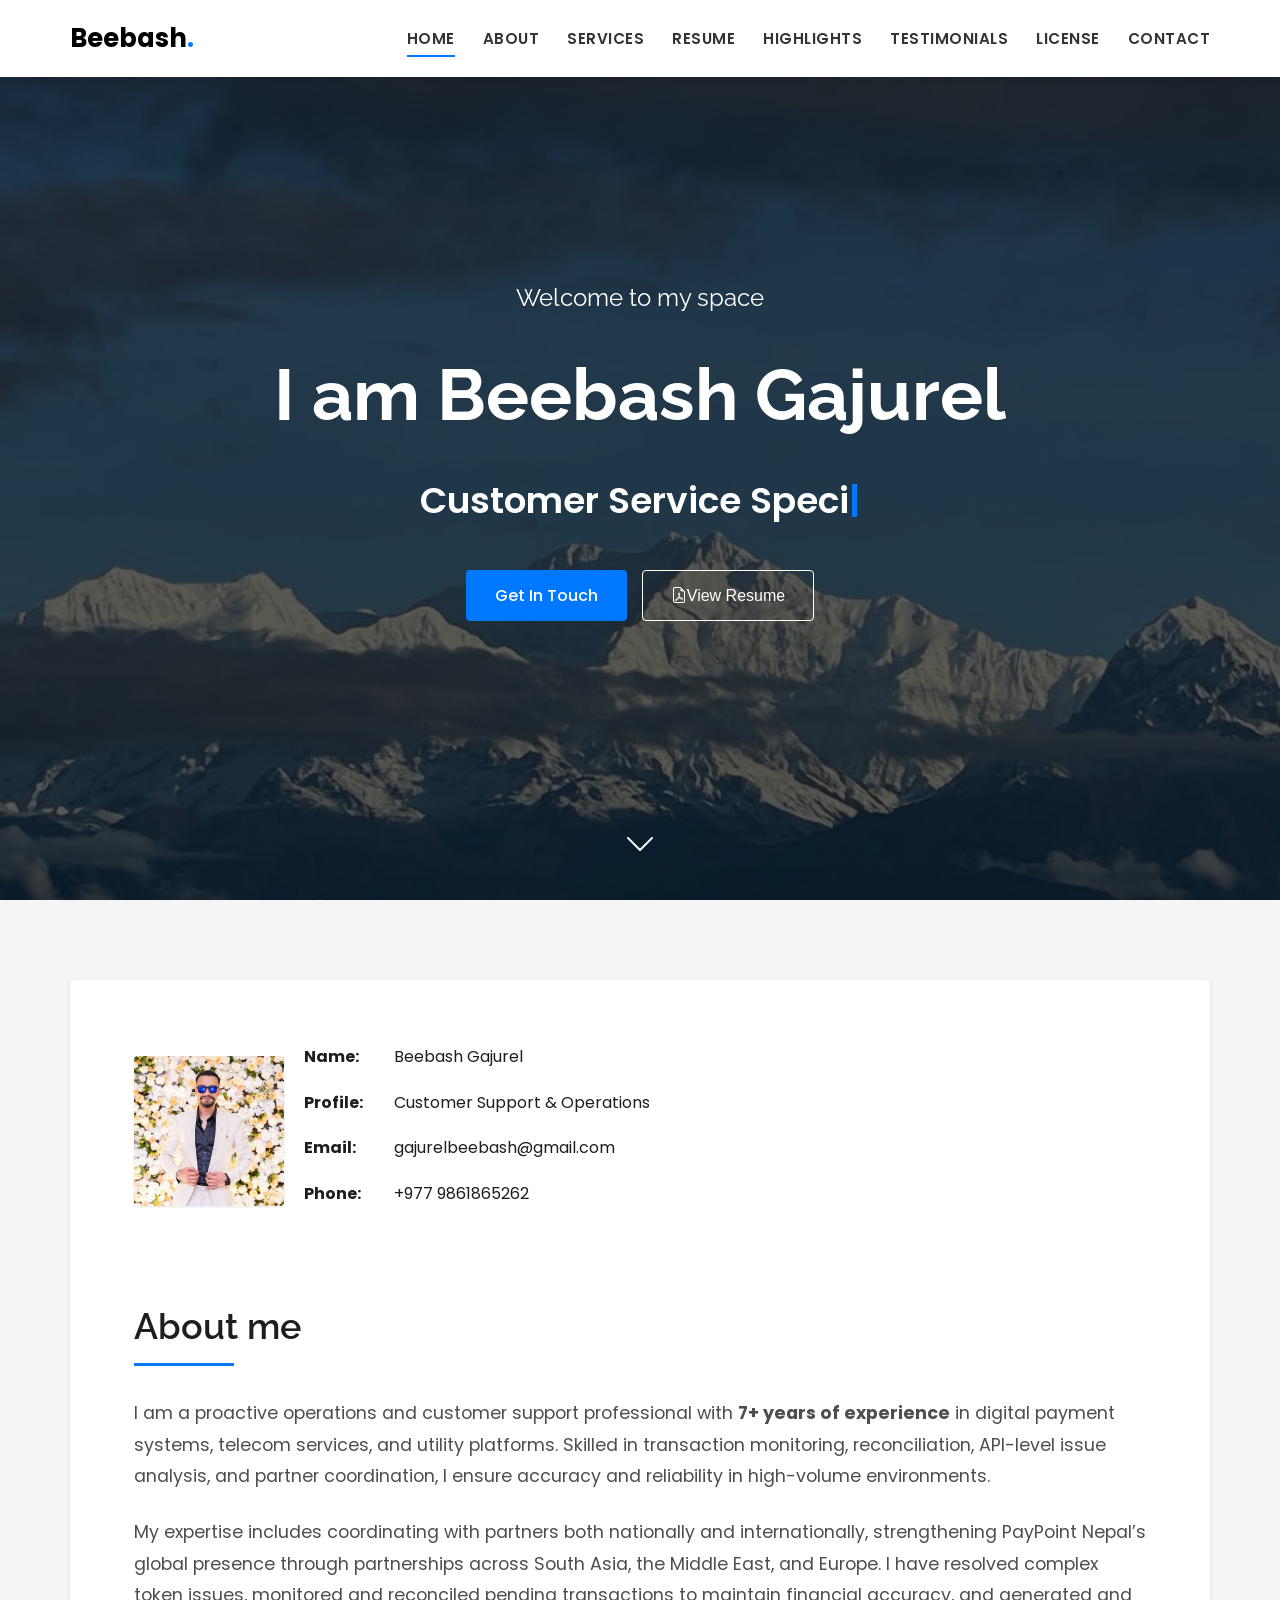
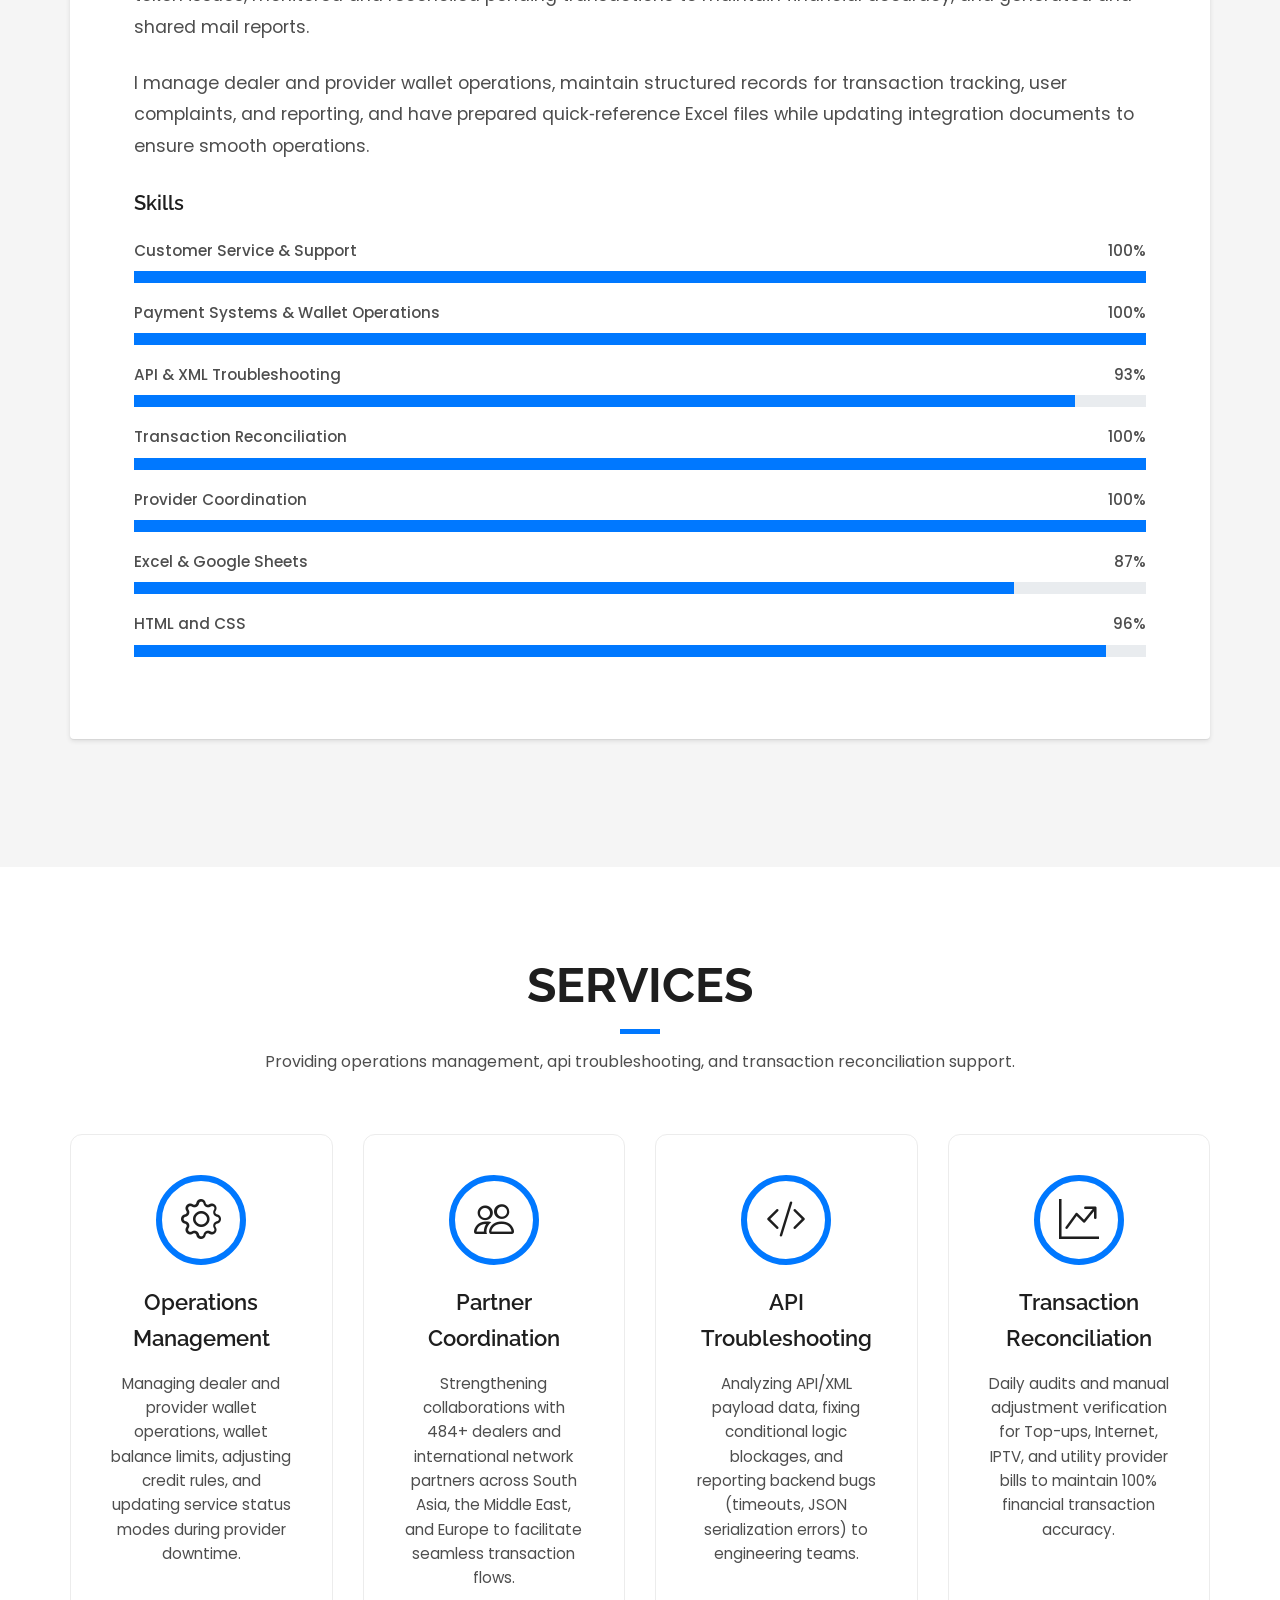
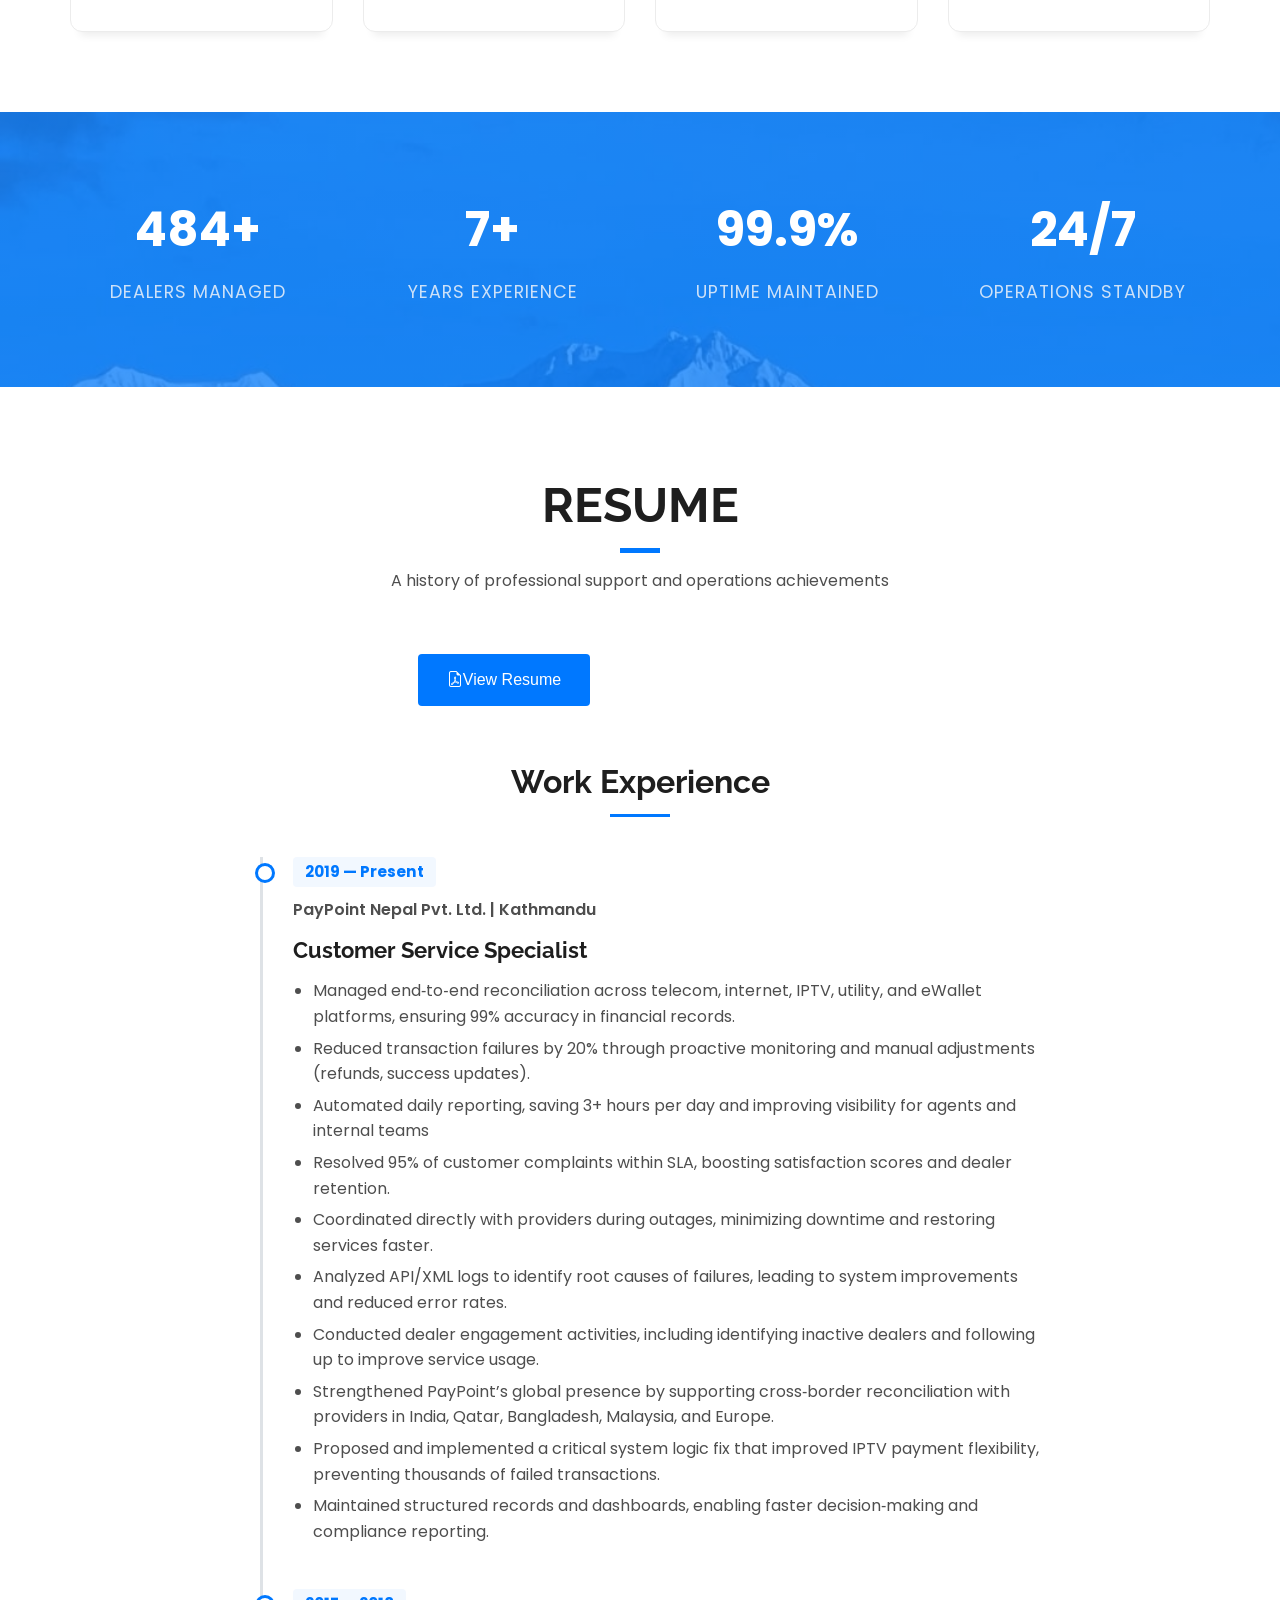
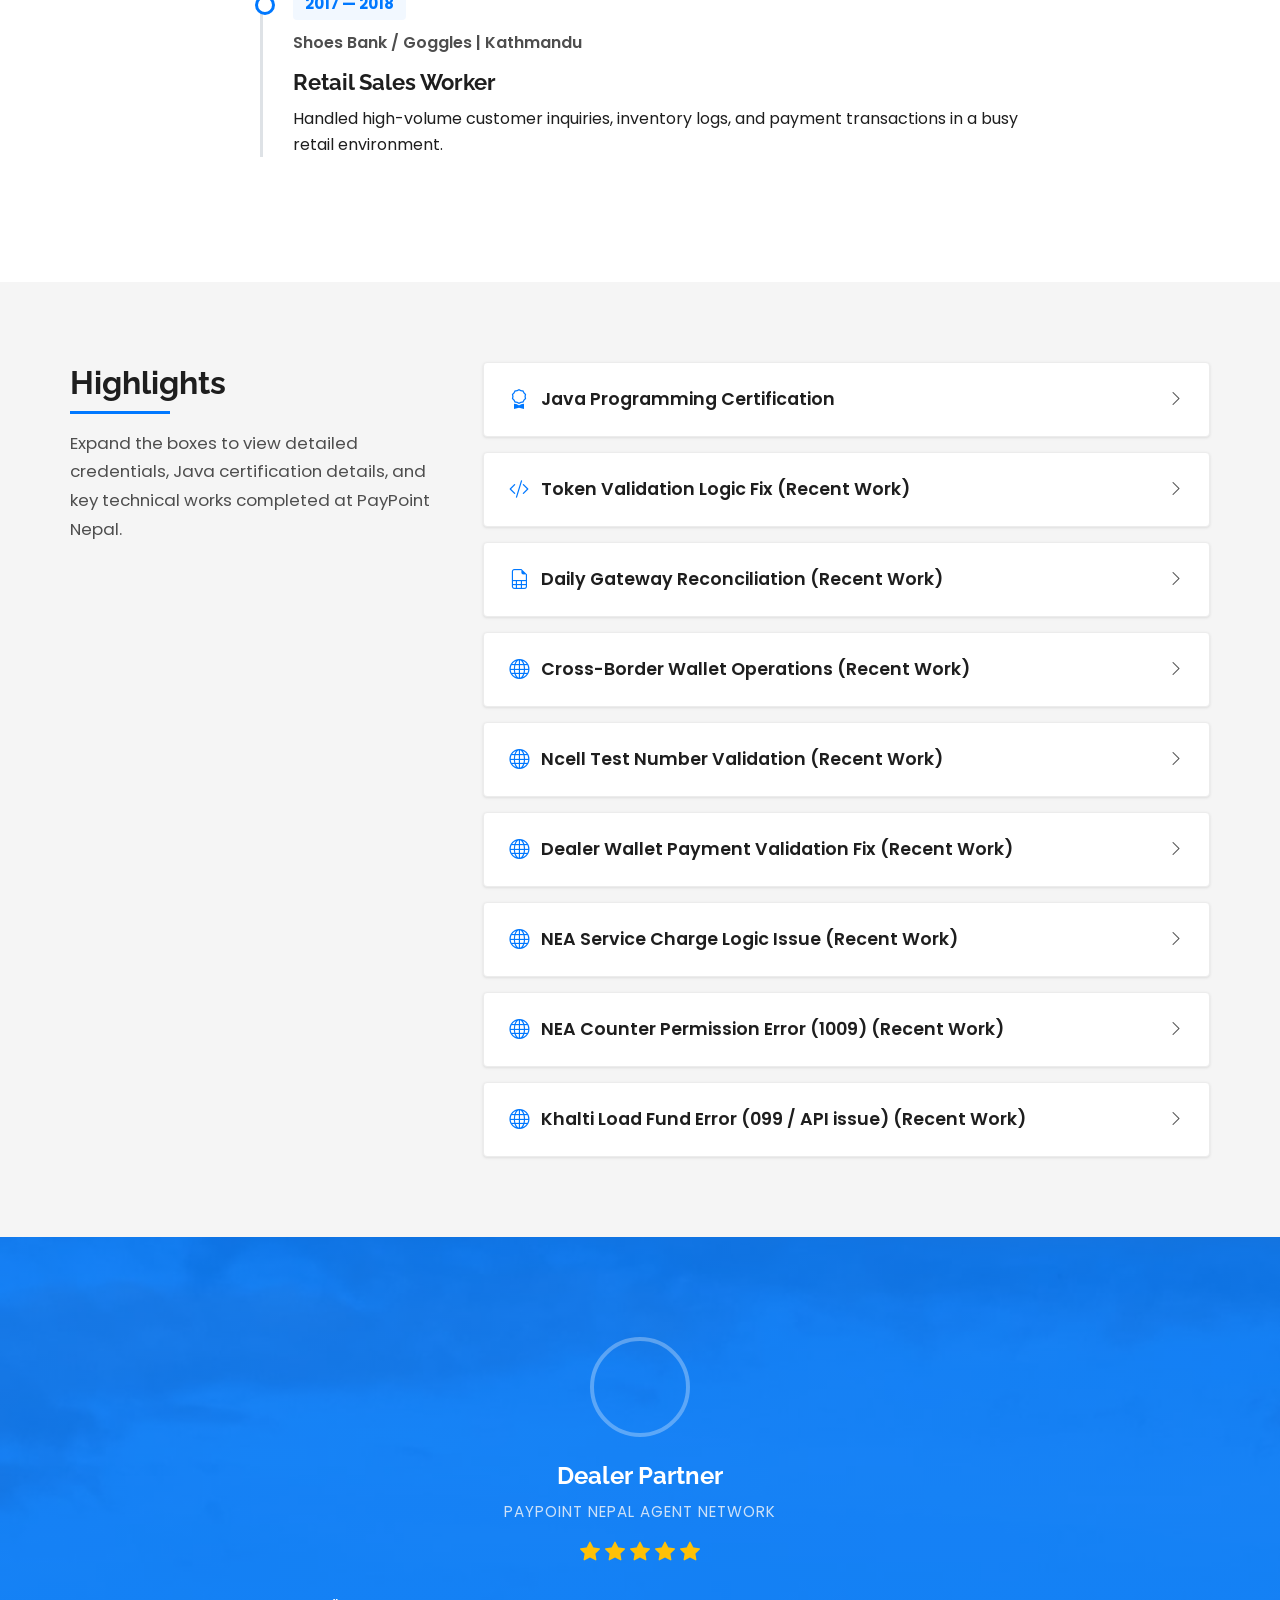
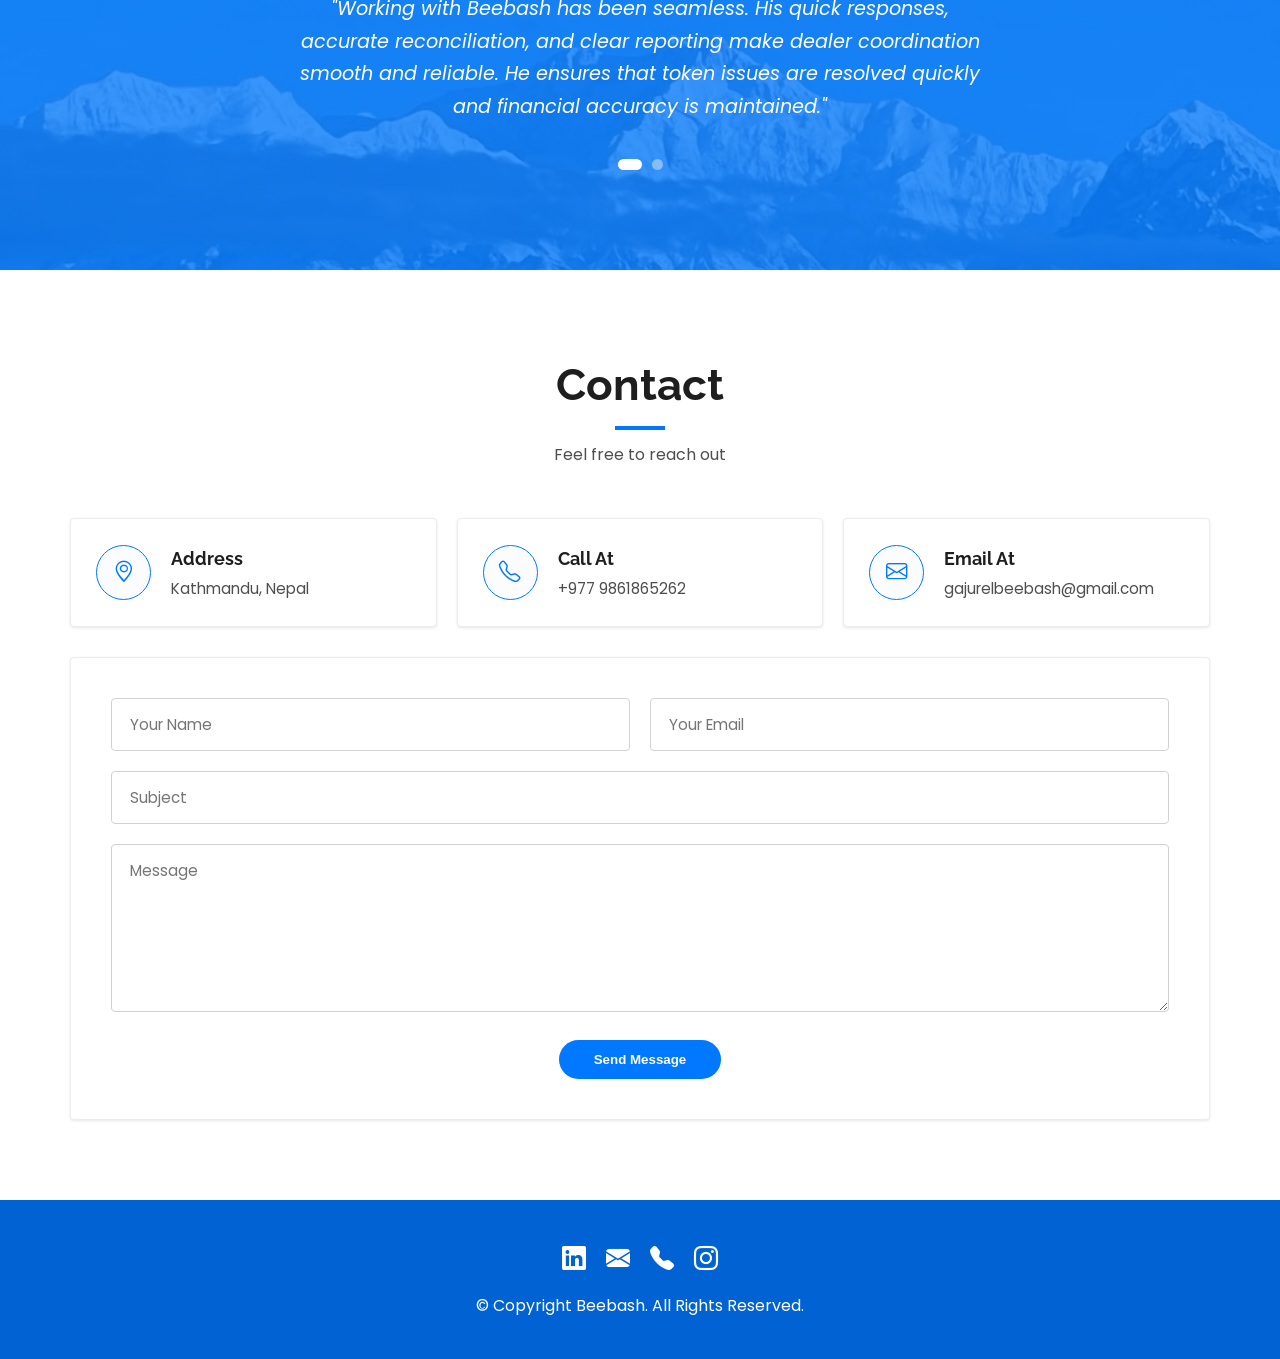
==== index.html @ 8bf206f6 "Update index.html" ====
<!DOCTYPE html>
<html lang="en">
<head>
  <meta charset="utf-8">
  <meta content="width=device-width, initial-scale=1.0" name="viewport">
  <title>Beebash Gajurel - Portfolio</title>
  <meta name="description" content="Professional Portfolio of Beebash Gajurel, Customer Service Specialist and Operations Management & API Troubleshooting Expert.">
  <meta name="keywords" content="Beebash Gajurel, PayPoint Nepal, Operations Management, API Troubleshooting, Customer Service, Transaction Reconciliation, Nepal">

  <!-- Favicon -->
  <link href="assets/profile.JPG" rel="icon">

  <!-- Fonts -->
  <link href="https://fonts.googleapis.com" rel="preconnect">
  <link href="https://fonts.gstatic.com" rel="preconnect" crossorigin>
  <link href="https://fonts.googleapis.com/css2?family=Poppins:wght@300;400;500;600;700&family=Raleway:wght@400;500;600;700;800&family=Roboto:wght@300;400;500;700&display=swap" rel="stylesheet">

  <!-- Bootstrap Icons CDN -->
  <link rel="stylesheet" href="https://cdn.jsdelivr.net/npm/bootstrap-icons@1.11.1/font/bootstrap-icons.css">

  <!-- Main CSS File -->
  <link href="style.css" rel="stylesheet">
</head>

<body>

  <!-- Navigation Bar -->
  <header id="header" class="header">
    <div class="nav-container">
      <a href="index.html" class="logo">Beebash</a>

      <!-- Mobile Nav Toggle -->
      <button class="mobile-nav-toggle" id="mobile-toggle" aria-label="Toggle Menu">
        <i class="bi bi-list"></i>
      </button>

      <nav id="navmenu" class="navmenu">
        <ul>
          <li><a href="#hero" class="nav-link active">Home</a></li>
          <li><a href="#about" class="nav-link">About</a></li>
          <li><a href="#services" class="nav-link">Services</a></li>
          <li><a href="#experience" class="nav-link">Resume</a></li>
          <li><a href="#highlights" class="nav-link">Highlights</a></li>
          <li><a href="#testimonials" class="nav-link">Testimonials</a></li>
          <li><a href="license.html" class="nav-link">License</a></li>
          <li><a href="#contact" class="nav-link">Contact</a></li>
        </ul>
      </nav>
    </div>
  </header>

  <!-- Hero Section -->
  <section id="hero" class="hero">
    <div class="hero-content">
      <h2 class="hero-greeting">Welcome to my space</h2>
      <h1 class="hero-name">I am Beebash Gajurel</h1>
      <p class="hero-subtitle">
        <span class="typed-text" id="typed-text"></span><span class="typed-cursor">|</span>
      </p>
      <div class="hero-buttons">
        <a href="#contact" class="btn btn-primary">Get In Touch</a>
        <button onclick="openResumeModal()" class="btn btn-secondary">
          <i class="bi bi-file-earmark-pdf"></i> View Resume
        </button>
      </div>
    </div>
    
    <a href="#about" class="scroll-indicator" aria-label="Scroll Down">
      <i class="bi bi-chevron-down"></i>
    </a>
  </section>

  <!-- About Section -->
  <section id="about" class="section-padding section-bg">
    <div class="container">
      <div class="box-shadow-full">
        <div class="about-row">
          
          <!-- Left Side: Profile Card & Skills -->
           <div class="about-col-left">
          <div class="profile-info-row">
            <div class="profile-img-container">
              <img src="assets/profile.JPG" alt="Beebash Gajurel" class="profile-img" onerror="this.src='https://images.unsplash.com/photo-1534528741775-53994a69daeb?q=80&w=600&auto=format&fit=crop'">
            </div>
      <div class="profile-details-list">
              <p><strong>Name:</strong> <span>Beebash Gajurel</span></p>
              <p><strong>Profile:</strong> <span>Customer Support & Operations</span></p>
              <p><strong>Email:</strong> <span>gajurelbeebash@gmail.com</span></p>
              <p><strong>Phone:</strong> <span>+977 9861865262</span></p>
            </div>
          </div>
        </div>

    <!-- Right Side: Text Narrative About -->
          <div class="about-col-right">
            <h2 class="title-left-line">About me</h2>
            <div class="about-narrative">
              <p>
                I am a proactive operations and customer support professional with <strong>7+ years of experience</strong> in digital payment systems, telecom services, and utility platforms. Skilled in transaction monitoring, reconciliation, API-level issue analysis, and partner coordination, I ensure accuracy and reliability in high-volume environments.
              </p>
              <p>
                My expertise includes coordinating with partners both nationally and internationally, strengthening PayPoint Nepal’s global presence through partnerships across South Asia, the Middle East, and Europe. I have resolved complex token issues, monitored and reconciled pending transactions to maintain financial accuracy, and generated and shared mail reports.
              </p>
              <p>
                I manage dealer and provider wallet operations, maintain structured records for transaction tracking, user complaints, and reporting, and have prepared quick‑reference Excel files while updating integration documents to ensure smooth operations.
              </p>
            </div>


      <!-- Skills moved below About Me -->
            <div class="skills-container">
              <h5>Skills</h5>
              
              <div class="skill-item">
                <div class="skill-info">
                  <span>Customer Service & Support</span>
                  <span>100%</span>
                </div>
                <div class="skill-bar-bg">
                  <div class="skill-bar-fill" style="width: 100%"></div>
                </div>
              </div>

              <div class="skill-item">
                <div class="skill-info">
                  <span>Payment Systems & Wallet Operations</span>
                  <span>100%</span>
                </div>
                <div class="skill-bar-bg">
                  <div class="skill-bar-fill" style="width: 100%"></div>
                </div>
              </div>

              <div class="skill-item">
                <div class="skill-info">
                  <span>API & XML Troubleshooting</span>
                  <span>93%</span>
                </div>
                <div class="skill-bar-bg">
                  <div class="skill-bar-fill" style="width: 93%"></div>
                </div>
              </div>

              <div class="skill-item">
                <div class="skill-info">
                  <span>Transaction Reconciliation</span>
                  <span>100%</span>
                </div>
                <div class="skill-bar-bg">
                  <div class="skill-bar-fill" style="width: 100%"></div>
                </div>
              </div>

              <div class="skill-item">
                <div class="skill-info">
                  <span>Provider Coordination</span>
                  <span>100%</span>
                </div>
                <div class="skill-bar-bg">
                  <div class="skill-bar-fill" style="width: 100%"></div>
                </div>
              </div>

              <div class="skill-item">
                <div class="skill-info">
                  <span>Excel & Google Sheets</span>
                  <span>87%</span>
                </div>
                <div class="skill-bar-bg">
                  <div class="skill-bar-fill" style="width: 87%"></div>
                </div>
              </div>
       
           <div class="skill-item">
                <div class="skill-info">
                  <span>HTML and CSS</span>
                  <span>96%</span>
                </div>
                <div class="skill-bar-bg">
                  <div class="skill-bar-fill" style="width: 96%"></div>
                </div>
              </div>
              
            </div>
          </div>
          
        </div>
      </div>
    </div>
            </section>

  <!-- Services Section -->
  <section id="services" class="section-padding section-white">
    <div class="container">
      <div class="section-title-box">
        <h2>Services</h2>
        <p>Providing operations management, api troubleshooting, and transaction reconciliation support.</p>
      </div>

      <div class="services-grid">
        <!-- Service Card 1 -->
        <div class="service-card">
          <div class="service-icon">
            <i class="bi bi-gear"></i>
          </div>
          <h3>Operations Management</h3>
          <p>Managing dealer and provider wallet operations, wallet balance limits, adjusting credit rules, and updating service status modes during provider downtime.</p>
        </div>

        <!-- Service Card 2 -->
        <div class="service-card">
          <div class="service-icon">
            <i class="bi bi-people"></i>
          </div>
          <h3>Partner Coordination</h3>
          <p>Strengthening collaborations with 484+ dealers and international network partners across South Asia, the Middle East, and Europe to facilitate seamless transaction flows.</p>
        </div>

        <!-- Service Card 3 -->
        <div class="service-card">
          <div class="service-icon">
            <i class="bi bi-code-slash"></i>
          </div>
          <h3>API Troubleshooting</h3>
          <p>Analyzing API/XML payload data, fixing conditional logic blockages, and reporting backend bugs (timeouts, JSON serialization errors) to engineering teams.</p>
        </div>

        <!-- Service Card 4 -->
        <div class="service-card">
          <div class="service-icon">
            <i class="bi bi-graph-up-arrow"></i>
          </div>
          <h3>Transaction Reconciliation</h3>
          <p>Daily audits and manual adjustment verification for Top-ups, Internet, IPTV, and utility provider bills to maintain 100% financial transaction accuracy.</p>
        </div>
      </div>
    </div>
  </section>

  <!-- Stats Counter Banner -->
  <section class="stats-banner">
    <div class="stats-grid">
      <div class="stat-item">
        <span class="stat-number">484+</span>
        <span class="stat-label">Dealers Managed</span>
      </div>
      <div class="stat-item">
        <span class="stat-number">7+</span>
        <span class="stat-label">Years Experience</span>
      </div>
      <div class="stat-item">
        <span class="stat-number">99.9%</span>
        <span class="stat-label">Uptime Maintained</span>
      </div>
      <div class="stat-item">
        <span class="stat-number">24/7</span>
        <span class="stat-label">Operations Standby</span>
      </div>
    </div>
  </section>

  <!-- Resume Section -->
  <section id="experience" class="section-padding section-white">
    <div class="container">
      <div class="section-title-box">
        <h2>Resume</h2>
        <p>A history of professional support and operations achievements</p>
      </div>

      <div class="resume-actions">
        <button onclick="openResumeModal()" class="btn btn-primary">
          <i class="bi bi-file-earmark-pdf"></i> View Resume
        </button>
        <a href="Beebash-Gajurel-Resume.pdf" download="Beebash-Gajurel-Resume.pdf" class="btn btn-secondary">
          <i class="bi bi-download"></i> Download Resume PDF
        </a>
      </div>

      <div class="timeline-center-col">
        <h3 class="timeline-col-title">Work Experience</h3>
        
        <div class="timeline">
          <!-- Item 1 -->
          <div class="timeline-item">
            <span class="timeline-date">2019 — Present</span>
            <span class="timeline-company">PayPoint Nepal Pvt. Ltd. | Kathmandu</span>
            <h4>Customer Service Specialist</h4>
            <ul>
              <li>Managed end‑to‑end reconciliation across telecom, internet, IPTV, utility, and eWallet platforms, ensuring 99% accuracy in financial records.</li>
              <li>Reduced transaction failures by 20% through proactive monitoring and manual adjustments (refunds, success updates).</li>
              <li>Automated daily reporting, saving 3+ hours per day and improving visibility for agents and internal teams</li>
              <li>Resolved 95% of customer complaints within SLA, boosting satisfaction scores and dealer retention.</li>
              <li>Coordinated directly with providers during outages, minimizing downtime and restoring services faster.</li>
              <li>Analyzed API/XML logs to identify root causes of failures, leading to system improvements and reduced error rates. </li>
              <li>Conducted dealer engagement activities, including identifying inactive dealers and following up to improve service usage.</li>
              <li>Strengthened PayPoint’s global presence by supporting cross‑border reconciliation with providers in India, Qatar, Bangladesh, Malaysia, and Europe.</li>
              <li>Proposed and implemented a critical system logic fix that improved IPTV payment flexibility, preventing thousands of failed transactions.</li>
              <li>Maintained structured records and dashboards, enabling faster decision‑making and compliance reporting.</li>
            </ul>
          </div>

          <!-- Item 2 -->
          <div class="timeline-item">
            <span class="timeline-date">2017 — 2018</span>
            <span class="timeline-company">Shoes Bank / Goggles | Kathmandu</span>
            <h4>Retail Sales Worker</h4>
            <p>Handled high-volume customer inquiries, inventory logs, and payment transactions in a busy retail environment.</p>
          </div>

        </div>
      </div>
    </div>
  </section>

  <!-- Accordion Section -->
  <section id="highlights" class="section-padding section-bg">
    <div class="container">
      
      <div class="accordion-layout">
        <!-- Left Column -->
        <div class="accordion-title-col">
          <h2 class="title-left-line" style="margin-bottom: 15px; font-size: 2rem;">Highlights</h2>
          <p>
            Expand the boxes to view detailed credentials, Java certification details, and key technical works completed at PayPoint Nepal.
          </p>
        </div>

        <!-- Right Column Accordion Stack -->
        <div class="accordion-col">
          
          <!-- Accordion Item 1 -->
          <div class="accordion-item">
            <div class="accordion-header" onclick="toggleAccordion(this)">
              <span><i class="bi bi-award"></i> Java Programming Certification</span>
              <i class="bi bi-chevron-right accordion-icon"></i>
            </div>
            <div class="accordion-content">
              <p style="margin-bottom: 8px;"><strong>Issuer:</strong> Broadway Infosys, Kathmandu</p>
              <p style="margin-bottom: 8px;"><strong>Duration:</strong> Aug 2018 — Nov 2018</p>
              <p style="margin-bottom: 12px;"><strong>Credential ID:</strong> Certificate No: B8461 (64498-066-067)</p>
              <p>Completed intensive training in Java programming foundations, covering Object-Oriented structures, variables, arrays, conditional statement validations, and logical recursion algorithms.</p>
            </div>
          </div>

          <!-- Accordion Item 2 -->
          <div class="accordion-item">
            <div class="accordion-header" onclick="toggleAccordion(this)">
              <span><i class="bi bi-code-slash"></i> Token Validation Logic Fix (Recent Work)</span>
              <i class="bi bi-chevron-right accordion-icon"></i>
            </div>
            <div class="accordion-content">
              <p style="margin-bottom: 12px;"><strong>Impact:</strong> Prevented transaction blockages for non-IPTV and Utility users across the gateway.</p>
              <p> Utility: Implemented conditional validation improvements and discussed logic and error response code handling, enhancing system flexibility and reliability. </p>
              <p>IPTV: Identified and debugged a critical system logic bug where transaction validation blocks incorrectly required IPTV checks for users who did not have an active subscription, resulting in failed transaction threads. Developed conditional flow improvements to isolate IPTV validation rules, keeping standard utility payments moving smoothly.</p>
            </div>
          </div>

          <!-- Accordion Item 3 -->
          <div class="accordion-item">
            <div class="accordion-header" onclick="toggleAccordion(this)">
              <span><i class="bi bi-file-earmark-spreadsheet"></i> Daily Gateway Reconciliation (Recent Work)</span>
              <i class="bi bi-chevron-right accordion-icon"></i>
            </div>
            <div class="accordion-content">
              <p style="margin-bottom: 12px;"><strong>Impact:</strong> Ensured accurate reconciliation of “No Status” transactions across all services.</p>
              <p>Designed and executed a manual reconciliation workflow for “No Status” entries in provider deposit reports by cross‑checking PayPoint sales with provider dashboards, resolving discrepancies through escalation or refunds, applying the process across all services, and sharing finalized transaction details with partners to ensure financial accuracy and transparency.</p>
            </div>
          </div>

          <!-- Accordion Item 4 -->
          <div class="accordion-item">
            <div class="accordion-header" onclick="toggleAccordion(this)">
              <span><i class="bi bi-globe"></i> Cross-Border Wallet Operations (Recent Work)</span>
              <i class="bi bi-chevron-right accordion-icon"></i>
            </div>
            <div class="accordion-content">
              <p style="margin-bottom: 12px;"><strong>Impact:</strong> Expanded PayPoint Nepal's service accessibility globally.</p>
              <p>Assisted in monitoring cross-border dealer transaction stability and provider connection pools. Maintained direct coordination with network partners in countries including India, Qatar, Bangladesh, Malaysia, and Europe to configure wallet balances, manage service mode limits, and escalate outages.</p>
            </div>
          </div>


          <!-- Accordion Item 5 -->
          <div class="accordion-item">
            <div class="accordion-header" onclick="toggleAccordion(this)">
              <span><i class="bi bi-globe"></i> Ncell Test Number Validation (Recent Work)</span>
              <i class="bi bi-chevron-right accordion-icon"></i>
            </div>
            <div class="accordion-content">
              <p style="margin-bottom: 12px;"><strong>Impact:</strong> Previous Ncell test number failed, blocking validation and transaction testing.</p>
              <p>Coordinated with programmer to debug and fix the issue in existing test number (***) with parameters (CompanyCode: 78, ServiceCode: 0, Special1: empty, Special2: Special 1 Var) with correct parameters, and communicated the resolution to dealers.</p>
            </div>
          </div>

         <!-- Accordion Item 6 -->
          <div class="accordion-item">
            <div class="accordion-header" onclick="toggleAccordion(this)">
              <span><i class="bi bi-globe"></i> Dealer Wallet Payment Validation Fix (Recent Work)</span>
              <i class="bi bi-chevron-right accordion-icon"></i>
            </div>
            <div class="accordion-content">
              <p style="margin-bottom: 12px;"><strong>Impact:</strong> Dealer wallet balance was deducted but payments did not process.</p>
              <p>Investigated mismatch between wallet top‑up and payment execution flow, verified that the amount was successfully loaded before initiating payments, coordinated with technical team to isolate error handling and stop repeated re‑push attempts, and after the programmer fixed the issue, informed dealers to retry payments.</p>
            </div>
          </div>

            <!-- Accordion Item 7 -->
          <div class="accordion-item">
            <div class="accordion-header" onclick="toggleAccordion(this)">
              <span><i class="bi bi-globe"></i> NEA Service Charge Logic Issue (Recent Work)</span>
              <i class="bi bi-chevron-right accordion-icon"></i>
            </div>
            <div class="accordion-content">
              <p style="margin-bottom: 12px;"><strong>Impact:</strong>Incorrect service charge logic caused wrong payable amounts for NEA advance payments.</p>
              <p>Work Done: Coordinated with programmer to highlight logic mismatch, explained correct calculation (adding NPR 5.65 to amounts above 501 instead of deducting), and ensured return to old logic to prevent dealer complaints.</p>
              <p>Result: Logic correction in progress; communicated risks clearly to programmer and awaiting confirmation of fix.</p>
            </div>
          </div>

          <!-- Accordion Item 8 -->
          <div class="accordion-item">
            <div class="accordion-header" onclick="toggleAccordion(this)">
              <span><i class="bi bi-globe"></i> NEA Counter Permission Error (1009) (Recent Work)</span>
              <i class="bi bi-chevron-right accordion-icon"></i>
            </div>
            <div class="accordion-content">
              <p style="margin-bottom: 12px;"><strong>Impact:</strong> Certain NEA counters failed with permission error, preventing users from completing payments.</p>
              <p>Work Done: Actively communicated with programmer and NEA provider, captured error logs showing {"status":false,"error_code":"1009","message":"Account doesn't have the permission"}, and escalated the issue for provider investigation. Maintained ongoing updates with both sides to track progress and ensure resolution.</p>
              <p>Result: Root cause identified as an extra space in the API request parameters for certain counters. After correcting the formatting, the permission error (1009) was resolved and payments are now processing successfully across all counters.</p>
            </div>
          </div> 

          <!-- Accordion Item 9 -->
          <div class="accordion-item">
            <div class="accordion-header" onclick="toggleAccordion(this)">
              <span><i class="bi bi-globe"></i> Khalti Load Fund Error (099 / API issue) (Recent Work)</span>
              <i class="bi bi-chevron-right accordion-icon"></i>
            </div>
            <div class="accordion-content">
              <p style="margin-bottom: 12px;"><strong>Impact:</strong> Kiosk transactions consistently failed with error “Something went wrong,” requiring manual intervention by Khalti.</p>
              <p> Captured request/response logs, identified API error source, queried Khalti provider, shared API URL and details, and maintained communication for resolution.</p>
            </div>
          </div> 
          
        </div>
      </div>

    </div>
  </section>

  <!-- Testimonials Carousel Section -->
  <section id="testimonials" class="testimonials-section">
    <div class="container">
      <div class="slider-container">
        
        <!-- Slide 1 -->
        <div class="testimonial-slide active">
          <div class="testimonial-avatar">

          </div>
          <h3 class="testimonial-name">Dealer Partner</h3>
          <p class="testimonial-role">PayPoint Nepal Agent Network</p>
          <div class="testimonial-stars">
            <i class="bi bi-star-fill"></i>
            <i class="bi bi-star-fill"></i>
            <i class="bi bi-star-fill"></i>
            <i class="bi bi-star-fill"></i>
            <i class="bi bi-star-fill"></i>
          </div>
          <p class="testimonial-quote">
            "Working with Beebash has been seamless. His quick responses, accurate reconciliation, and clear reporting make dealer coordination smooth and reliable. He ensures that token issues are resolved quickly and financial accuracy is maintained."
          </p>
        </div>

        <!-- Slide 2 -->
        <div class="testimonial-slide">
          <div class="testimonial-avatar">
            <img src="" alt="PayNet Team">
          </div>
          <h3 class="testimonial-name">PayNet Team</h3>
          <p class="testimonial-role">Internal Review</p>
          <div class="testimonial-stars">
            <i class="bi bi-star-fill"></i>
            <i class="bi bi-star-fill"></i>
            <i class="bi bi-star-fill"></i>
            <i class="bi bi-star-fill"></i>
            <i class="bi bi-star-fill"></i>
          </div>
          <p class="testimonial-quote">
            "Beebash's ability to troubleshoot complex API and XML blockages has greatly reduced dealer ticket resolution times. His proactive management of wallet adjustments ensures zero discrepancies in daily logs."
          </p>
        </div>

        <!-- Dots -->
        <div class="slider-dots">
          <div class="slider-dot active" onclick="currentSlide(1)"></div>
          <div class="slider-dot" onclick="currentSlide(2)"></div>
        </div>

      </div>
    </div>
  </section>

  <!-- Contact Section -->
  <section id="contact" class="section-padding section-white">
    <div class="container">
      
      <div class="contact-title-box">
        <h2>Contact</h2>
        <p>Feel free to reach out</p>
      </div>

      <!-- Info Cards Row -->
      <div class="contact-info-cards-row">
        <!-- Card 1 -->
        <div class="contact-info-card">
          <div class="info-icon"><i class="bi bi-geo-alt"></i></div>
          <div class="info-text">
            <h3>Address</h3>
            <p>Kathmandu, Nepal</p>
          </div>
        </div>

        <!-- Card 2 -->
        <div class="contact-info-card">
          <div class="info-icon"><i class="bi bi-telephone"></i></div>
          <div class="info-text">
            <h3>Call At</h3>
            <p><a href="tel:+9779861865262">+977 9861865262</a></p>
          </div>
        </div>

        <!-- Card 3 -->
        <div class="contact-info-card">
          <div class="info-icon"><i class="bi bi-envelope"></i></div>
          <div class="info-text">
            <h3>Email At</h3>
            <p><a href="mailto:gajurelbeebash@gmail.com">gajurelbeebash@gmail.com</a></p>
          </div>
        </div>
      </div>

      <!-- Form Container Card -->
      <div class="contact-form-card">
        <form id="contactForm" class="contact-form">
          <div class="contact-form-row">
            <input type="text" id="form-name" class="form-control" placeholder="Your Name" required>
            <input type="email" id="form-email" class="form-control" placeholder="Your Email" required>
          </div>
          
          <div class="form-group-full">
            <input type="text" id="form-subject" class="form-control" placeholder="Subject" required>
          </div>

          <div class="form-group-full">
            <textarea id="form-message" class="form-control" rows="6" placeholder="Message" required></textarea>
          </div>

          <button type="submit" class="btn-rounded-blue">Send Message</button>
          <div id="form-status" class="form-status"></div>
        </form>
      </div>

    </div>
  </section>

  <!-- Footer -->
  <footer class="footer">
    <div class="footer-container">
      <div class="footer-socials">
        <a href="https://linkedin.com/in/beebash-gajurel-238b9316a" target="_blank"><i class="bi bi-linkedin"></i></a>
        <a href="mailto:gajurelbeebash@gmail.com"><i class="bi bi-envelope-fill"></i></a>
        <a href="tel:+9779861865262"><i class="bi bi-telephone-fill"></i></a>
        <a href="https://www.instagram.com/__bibc__/"target="_blank"><i class="bi bi-instagram"></i></a>
      </div>
      <p class="copyright">&copy; Copyright Beebash. All Rights Reserved.</p>
    </div>
  </footer>

  <!-- Resume Modal (PDF Viewer & Uploader) -->
  <div id="resumeModal" class="modal">
    <div class="modal-content">
      <div class="modal-header">
        <h2>My Resume / Curriculum Vitae</h2>
        <button class="close-modal-btn" onclick="closeResumeModal()">&times;</button>
      </div>
      
      <div class="modal-body">
        <!-- PDF Viewer Iframe -->
        <div class="pdf-container">
          <iframe id="pdf-viewer" src="Beebash-Gajurel-Resume.pdf" type="application/pdf"></iframe>
          <div id="pdf-error-state" class="pdf-error-state hidden">
            <i class="bi bi-file-earmark-pdf"></i>
            <p>No PDF loaded yet, or your browser doesn't support embedding PDFs directly.</p>
            <p class="small">Place a file named <strong>Beebash-Gajurel-Resume.pdf</strong> in your GitHub repository directory.</p>
          </div>
        </div>

        <!-- Uploader Section -->
        <div class="uploader-section">
          <div class="uploader-header">
            <h3><i class="bi bi-gear-fill"></i> Custom Resume Uploader (Local Browser Cache)</h3>
            <p>If you are testing this locally, upload your resume PDF below. It will save directly in your browser's local memory and render above instantly!</p>
          </div>
          
          <div class="upload-dropzone" id="dropzone">
            <i class="bi bi-cloud-arrow-up"></i>
            <p>Drag and drop your <strong>Beebash-Gajurel-Resume.pdf</strong> here, or <span class="browse-link">browse files</span></p>
            <input type="file" id="pdf-file-input" accept="application/pdf" class="hidden-input">
          </div>
          
          <div class="upload-status" id="upload-status"></div>
        </div>
      </div>
    </div>
  </div>

  <!-- JavaScript File -->
  <script src="script.js"></script>

</body>
</html>
---- style.css ----
/* ==========================================
   Beebash Portfolio - Tailored Stylesheet
   Beebash Gajurel - Portfolio Website
   ========================================== */

:root {
  --primary-color: #0078ff;
  --primary-color-hover: #0062d3;
  --bg-light: #f5f5f5;
  --bg-white: #ffffff;
  
  --text-dark: #1e1e1e;
  --text-muted: #4e4e4e;
  --text-light: #cde1f8;
  --border-color: #ececec;
  
  --font-sans: 'Poppins', -apple-system, sans-serif;
  --font-headings: 'Raleway', sans-serif;
  
  --transition-fast: all 0.3s ease;
  --shadow-sm: 0 1px 3px rgba(0,0,0,0.1);
  --shadow-md: 0 13px 8px -10px rgba(0, 0, 0, 0.08);
  --shadow-lg: 0 1px 1px 0 rgba(0, 0, 0, 0.06), 0 2px 5px 0 rgba(0, 0, 0, 0.1);
}

/* ==========================================
   Reset & General Styles
   ========================================== */
* {
  box-sizing: border-box;
  margin: 0;
  padding: 0;
}

body {
  font-family: var(--font-sans);
  color: var(--text-dark);
  background-color: var(--bg-light);
  line-height: 1.6;
  -webkit-font-smoothing: antialiased;
}

h1, h2, h3, h4, h5, h6 {
  font-family: var(--font-headings);
  font-weight: 600;
  color: var(--text-dark);
}

a {
  color: var(--primary-color);
  text-decoration: none;
  transition: var(--transition-fast);
}

a:hover {
  color: var(--primary-color-hover);
}

ul {
  list-style: none;
}

img {
  max-width: 100%;
  height: auto;
  display: block;
}

.section-padding {
  padding: 80px 20px;
}

.section-bg {
  background-color: var(--bg-light);
}

.section-white {
  background-color: var(--bg-white);
}

.container {
  max-width: 1140px;
  margin: 0 auto;
  width: 100%;
}

.section-title-box {
  text-align: center;
  margin-bottom: 60px;
}

.section-title-box h2 {
  font-size: 3rem;
  font-weight: bold;
  text-transform: uppercase;
  margin-bottom: 15px;
  position: relative;
  display: inline-block;
  padding-bottom: 10px;
}

.section-title-box h2::after {
  content: '';
  position: absolute;
  width: 40px;
  height: 5px;
  background-color: var(--primary-color);
  bottom: 0;
  left: 50%;
  transform: translateX(-50%);
}

.section-title-box p {
  color: var(--text-muted);
  font-size: 1rem;
}

.box-shadow-full {
  background-color: var(--bg-white);
  padding: 4rem;
  box-shadow: var(--shadow-lg);
  border-radius: 4px;
  margin-bottom: 3rem;
}

.title-left-line {
  position: relative;
  font-size: 2.25rem;
  margin-bottom: 2rem;
  padding-bottom: 10px;
}

.title-left-line::after {
  content: '';
  position: absolute;
  width: 100px;
  height: 3px;
  background-color: var(--primary-color);
  bottom: 0;
  left: 0;
}

.header {
  position: fixed;
  top: 0;
  left: 0;
  right: 0;
  z-index: 1000;
  background-color: #fff;
  padding: 18px 0;
  box-shadow: 0 2px 8px rgba(0,0,0,0.05);
}

.header.scrolled {
  padding: 12px 0;
  background-color: rgba(0, 0, 0, 0.95);
  box-shadow: var(--shadow-sm);
}

.nav-container {
  width: 100%;
  max-width: 1200px;
  margin: 0 auto;
  padding: 0 30px;
  display: flex;
  justify-content: space-between; /* logo left, nav right */
  align-items: center;
}

.logo {
  font-size: 1.6rem;
  font-weight: 700;
  color: #000;
}

.logo::after {
  content: "."; /* dot after Portfolio */
  color: #0078ff;
}

.navmenu{
   margin-left: auto;
}

.navmenu ul {
  display: flex;
  gap: 28px;
  align-items: center;
}

.nav-link {
  color: #333;
  font-size: 0.95rem;
  font-weight: 600;
  text-transform: uppercase;
  letter-spacing: 0.5px;
  padding: 8px 0;
  position: relative;
  transition: color 0.3s ease;
}

.nav-link:hover {
  color: #0078ff;
}

.nav-link::after {
  content: '';
  position: absolute;
  bottom: 0;
  left: 0;
  width: 0;
  height: 2px;
  background-color: #0078ff;
  transition: var(--transition-fast);
}

.nav-link:hover::after, .nav-link.active::after {
  width: 100%;
}

/* Dark mode when scrolled */
.header.scrolled .logo {
  color: #fff;
}

.header.scrolled .nav-link {
  color: #fff;
}

.header.scrolled .nav-link:hover {
  color: #0078ff;
}

.mobile-nav-toggle {
  display: none;
  background: none;
  border: none;
  color: var(--bg-white);
  font-size: 1.75rem;
  cursor: pointer;
}

.hero {
  height: 100vh;
  position: relative;
  background: url('assets/bg.jpg') no-repeat center center/cover;
  display: flex;
  align-items: center;
  justify-content: center;
  text-align: center;
  color: var(--bg-white);
}

.hero::before {
  content: '';
  position: absolute;
  top: 0;
  left: 0;
  right: 0;
  bottom: 0;
  background-color: rgba(0, 0, 0, 0.65);
  z-index: 1;
}

.hero-content {
  position: relative;
  z-index: 2;
  max-width: 800px;
  padding: 0 20px;
}

.hero-greeting {
  font-size: 1.5rem;
  font-weight: 400;
  margin-bottom: 20px;
  color: var(--bg-white);
}

.hero-name {
  font-size: 4.5rem;
  font-weight: 700;
  margin-bottom: 20px;
  color: var(--bg-white);
}

.hero-subtitle {
  font-size: 2.25rem;
  font-weight: 600;
  margin-bottom: 40px;
  color: var(--bg-white);
}

.typed-text {
  color: var(--bg-white);
}

.typed-cursor {
  color: var(--primary-color);
  animation: blink 0.7s infinite;
}

@keyframes blink {
  0%, 100% { opacity: 0; }
  50% { opacity: 1; }
}

.hero-buttons {
  display: flex;
  gap: 15px;
  justify-content: center;
}

.btn {
  display: inline-flex;
  align-items: center;
  justify-content: center;
  padding: 12px 28px;
  font-size: 1rem;
  font-weight: 500;
  border-radius: 4px;
  cursor: pointer;
  transition: var(--transition-fast);
  border: 1px solid transparent;
}

.btn-primary {
  background-color: var(--primary-color);
  color: var(--bg-white);
}

.btn-primary:hover {
  background-color: var(--primary-color-hover);
  border-color: var(--primary-color-hover);
}

.btn-secondary {
  background-color: transparent;
  border-color: var(--bg-white);
  color: var(--bg-white);
}

.btn-secondary:hover {
  background-color: var(--bg-white);
  color: var(--text-dark);
}

.scroll-indicator {
  position: absolute;
  bottom: 30px;
  left: 50%;
  transform: translateX(-50%);
  color: var(--bg-white);
  font-size: 2rem;
  z-index: 2;
  animation: bounce 2s infinite;
}

.about-row {
  display: flex;
  gap: 40px;
  flex-wrap: wrap;
}

.about-col-left {
  flex: 1 1 450px;
}

.about-col-right {
  flex: 1.2 1 500px;
}

.profile-info-row {
  display: flex;
  gap: 20px; /* reduce spacing between photo and text */
  margin-bottom: 40px; 
  align-items: center;
  justify-content: flex-start;  /* push everything left */
}

.profile-img-container {
  width: 150px;
  height: 150px;
  border-radius: 4px;
  overflow: hidden;
  box-shadow: var(--shadow-sm);
}

.profile-img {
  width: 100%;
  height: 100%;
  object-fit: cover;
}

.profile-details-list {
  display: flex;
  flex-direction: column;
  gap: 8px;
  max-width: 420px;       /* wider box so text fits better */
}

.profile-details-list p {
  display:flex;
   align-items:center;
   margin-bottom:12px;
}

.profile-details-list strong {
  width:90px;
  flex-shrink:0;
   display:infline-block;
}

.profile-details-list span{
   flex:1;
}

.skills-container h5 {
  font-size: 1.25rem;
  font-weight: 600;
  margin-bottom: 20px;
  color: var(--text-dark);
}

.skill-item {
  margin-bottom: 18px;
}

.skill-info {
  display: flex;
  justify-content: space-between;
  font-weight: 500;
  font-size: 0.95rem;
  color: var(--text-muted);
  margin-bottom: 8px;
}

.skill-bar-bg {
  height: 12px;
  background-color: #e9ecef;
  border-radius: 0;
  overflow: hidden;
  }

.skill-bar-fill {
  height: 100%;
  background-color: var(--primary-color);
   }

.about-narrative p {
  color: var(--text-muted);
  font-size: 1.1rem;
  margin-bottom: 1.5rem;
  line-height: 1.8;
}

.services-grid {
  display: grid;
  grid-template-columns: repeat(auto-fit, minmax(260px, 1fr));
  gap: 30px;
}

.service-card {
  background-color: var(--bg-white);
  padding: 2.5rem;
  border-radius: 12px;
  box-shadow: var(--shadow-md);
  text-align: center;
  border: 1px solid var(--border-color);
  transition: var(--transition-fast);
}

.service-card:hover {
  transform: translateY(-5px);
  box-shadow: 0 15px 30px rgba(0,0,0,0.1);
}

.service-icon {
  width: 90px;
  height: 90px;
  border-radius: 50%;
  border: 6px solid var(--primary-color);
  display: inline-flex;
  align-items: center;
  justify-content: center;
  color: var(--text-dark);
  font-size: 2.5rem;
  margin-bottom: 20px;
  transition: var(--transition-fast);
}

.service-card:hover .service-icon {
  background-color: var(--primary-color);
  color: var(--bg-white);
}

.service-card h3 {
  font-size: 1.4rem;
  font-weight: 600;
  margin-bottom: 15px;
}

.service-card p {
  color: var(--text-muted);
  font-size: 0.95rem;
  line-height: 1.6;
}

.stats-banner {
  background: linear-gradient(rgba(0, 120, 255, 0.7), rgba(0, 120, 255, 0.75)), url('assets/bg.jpg') no-repeat center center/cover;
  padding: 80px 20px;
  color: var(--bg-white);
  text-align: center;
  position: relative;
}

.stats-grid {
  display: grid;
  grid-template-columns: repeat(auto-fit, minmax(200px, 1fr));
  gap: 40px;
  max-width: 1140px;
  margin: 0 auto;
}

.stat-item {
  display: flex;
  flex-direction: column;
  align-items: center;
}

.stat-number {
  font-size: 3rem;
  font-weight: 700;
  margin-bottom: 10px;
  color: var(--bg-white);
}

.stat-label {
  font-size: 1.1rem;
  text-transform: uppercase;
  color: var(--text-light);
  letter-spacing: 1px;
}

.resume-actions {
  display: flex;
  gap: 15px;
  justify-content: center;
  margin-bottom: 50px;
}

.timeline-center-col {
  max-width: 800px;
  margin: 0 auto;
}

.timeline-col-title {
  font-size: 2rem;
  font-weight: 700;
  margin-bottom: 40px;
  position: relative;
  text-align: center;
  padding-bottom: 10px;
}

.timeline-col-title::after {
  content: '';
  position: absolute;
  width: 60px;
  height: 3px;
  background-color: var(--primary-color);
  bottom: 0;
  left: 50%;
  transform: translateX(-50%);
}

.timeline {
  border-left: 3px solid #dee2e6;
  padding-left: 30px;
  position: relative;
  margin-left: 20px;
}

.timeline-item {
  position: relative;
  margin-bottom: 45px;
}

.timeline-item::after {
  content: '';
  position: absolute;
  left: -38px;
  top: 6px;
  width: 14px;
  height: 14px;
  background-color: var(--bg-white);
  border: 3px solid var(--primary-color);
  border-radius: 50%;
}

.timeline-date {
  font-size: 0.95rem;
  font-weight: 700;
  color: var(--primary-color);
  margin-bottom: 10px;
  display: inline-block;
  background-color: rgba(0, 120, 255, 0.05);
  padding: 3px 12px;
  border-radius: 4px;
}

.timeline-company {
  font-size: 1rem;
  font-weight: 600;
  color: var(--text-muted);
  display: block;
  margin-bottom: 10px;
}

.timeline-item h4 {
  font-size: 1.4rem;
  font-weight: 700;
  margin-bottom: 5px;
}

.timeline-item ul {
  list-style: disc;
  padding-left: 20px;
  color: var(--text-muted);
  font-size: 1rem;
  margin-top: 10px;
}

.timeline-item li {
  margin-bottom: 6px;
}

.accordion-layout {
  display: flex;
  gap: 50px;
  flex-wrap: wrap;
}

.accordion-title-col {
  flex: 1 1 300px;
}

.accordion-title-col h2 {
  font-size: 2.25rem;
  font-weight: 700;
  margin-bottom: 15px;
  line-height: 1.3;
}

.accordion-title-col p {
  color: var(--text-muted);
  font-size: 1.05rem;
  line-height: 1.7;
}

.accordion-col {
  flex: 2 1 600px;
  display: flex;
  flex-direction: column;
  gap: 15px;
}

.accordion-item {
  background-color: var(--bg-white);
  border: 1px solid var(--border-color);
  border-radius: 4px;
  box-shadow: var(--shadow-sm);
  overflow: hidden;
  transition: var(--transition-fast);
}

.accordion-header {
  padding: 20px 25px;
  display: flex;
  justify-content: space-between;
  align-items: center;
  cursor: pointer;
  user-select: none;
  font-weight: 600;
  font-size: 1.1rem;
  color: var(--text-dark);
  transition: var(--transition-fast);
}

.accordion-header span {
  display: flex;
  align-items: center;
  gap: 12px;
}

.accordion-header span i {
  color: var(--primary-color);
  font-size: 1.25rem;
}

.accordion-header:hover {
  background-color: rgba(0, 120, 255, 0.02);
  color: var(--primary-color);
}

.accordion-icon {
  font-size: 1rem;
  color: var(--text-muted);
  transition: transform 0.3s ease;
}

.accordion-content {
  max-height: 0;
  overflow: hidden;
  transition: max-height 0.3s cubic-bezier(0, 1, 0, 1), padding 0.3s ease;
  padding: 0 25px;
  color: var(--text-muted);
  font-size: 0.95rem;
  border-top: 1px solid transparent;
}

.accordion-item.active {
  border-color: var(--primary-color);
}

.accordion-item.active .accordion-header {
  color: var(--primary-color);
  background-color: rgba(0, 120, 255, 0.03);
}

.accordion-item.active .accordion-icon {
  transform: rotate(90deg);
  color: var(--primary-color);
}

.accordion-item.active .accordion-content {
  max-height: 1000px;
  padding: 20px 25px 25px 25px;
  border-top-color: var(--border-color);
}

.testimonials-section {
  background: linear-gradient(rgba(0, 120, 255, 0.75), rgba(0, 120, 255, 0.8)), url('assets/bg.jpg') no-repeat center center/cover;
  padding: 100px 20px;
  color: var(--bg-white);
  text-align: center;
}

.slider-container {
  max-width: 800px;
  margin: 0 auto;
  position: relative;
  overflow: hidden;
}

.testimonial-slide {
  display: none;
  animation: fadeEffect 0.8s ease-in-out;
}

.testimonial-slide.active {
  display: block;
}

@keyframes fadeEffect {
  from { opacity: 0; transform: scale(0.97); }
  to { opacity: 1; transform: scale(1); }
}

.testimonial-avatar {
  width: 100px;
  height: 100px;
  border-radius: 50%;
  border: 4px solid rgba(255,255,255,0.3);
  margin: 0 auto 20px auto;
  overflow: hidden;
}

.testimonial-avatar img {
  width: 100%;
  height: 100%;
  object-fit: cover;
}

.testimonial-name {
  font-size: 1.5rem;
  font-weight: 700;
  color: var(--bg-white);
  margin-bottom: 4px;
}

.testimonial-role {
  font-size: 0.95rem;
  text-transform: uppercase;
  color: var(--text-light);
  letter-spacing: 1px;
  margin-bottom: 12px;
}

.testimonial-stars {
  color: #ffc107;
  font-size: 1.25rem;
  margin-bottom: 25px;
}

.testimonial-quote {
  font-size: 1.2rem;
  font-style: italic;
  line-height: 1.7;
  max-width: 700px;
  margin: 0 auto;
  color: var(--bg-white);
}

.slider-dots {
  display: flex;
  justify-content: center;
  gap: 10px;
  margin-top: 35px;
}

.slider-dot {
  width: 11px;
  height: 11px;
  border-radius: 50%;
  background-color: rgba(255, 255, 255, 0.4);
  cursor: pointer;
  transition: var(--transition-fast);
}

.slider-dot.active {
  background-color: var(--bg-white);
  width: 24px;
  border-radius: 8px;
}

.contact-title-box {
  text-align: center;
  margin-bottom: 50px;
}

.contact-title-box h2 {
  font-size: 2.75rem;
  font-weight: 700;
  position: relative;
  display: inline-block;
  padding-bottom: 10px;
  text-transform: capitalize;
}

.contact-title-box h2::after {
  content: '';
  position: absolute;
  width: 50px;
  height: 4px;
  background-color: var(--primary-color);
  bottom: 0;
  left: 50%;
  transform: translateX(-50%);
}

.contact-title-box p {
  color: var(--text-muted);
  margin-top: 12px;
  font-size: 1rem;
}

.contact-info-cards-row {
  display: grid;
  grid-template-columns: repeat(auto-fit, minmax(280px, 1fr));
  gap: 20px;
  margin-bottom: 30px;
}

.contact-info-card {
  background-color: var(--bg-white);
  padding: 25px;
  border-radius: 4px;
  box-shadow: var(--shadow-sm);
  display: flex;
  align-items: center;
  gap: 20px;
  border: 1px solid var(--border-color);
}

.contact-info-card .info-icon {
  width: 55px;
  height: 55px;
  border-radius: 50%;
  border: 1px solid var(--primary-color);
  background-color: rgba(0, 120, 255, 0.02);
  display: flex;
  align-items: center;
  justify-content: center;
  color: var(--primary-color);
  font-size: 1.35rem;
  flex-shrink: 0;
}

.contact-info-card h3 {
  font-size: 1.15rem;
  font-weight: 700;
  margin-bottom: 4px;
  color: var(--text-dark);
}

.contact-info-card p {
  font-size: 0.95rem;
  color: var(--text-muted);
  margin: 0;
}

.contact-info-card a {
  color: var(--text-muted);
}

.contact-info-card a:hover {
  color: var(--primary-color);
}

.contact-form-card {
  background-color: var(--bg-white);
  padding: 40px;
  border-radius: 4px;
  box-shadow: var(--shadow-sm);
  border: 1px solid var(--border-color);
}

.contact-form-row {
  display: grid;
  grid-template-columns: 1fr 1fr;
  gap: 20px;
  margin-bottom: 20px;
}

@media (max-width: 768px) {
  .contact-form-row {
    grid-template-columns: 1fr;
  }
}

.form-group-full {
  margin-bottom: 20px;
}

.form-control {
  width: 100%;
  background-color: var(--bg-white);
  border: 1px solid #d2d2d2;
  border-radius: 4px;
  padding: 14px 18px;
  color: var(--text-dark);
  font-family: var(--font-sans);
  font-size: 0.95rem;
  transition: var(--transition-fast);
}

.form-control:focus {
  outline: none;
  border-color: var(--primary-color);
  box-shadow: 0 0 8px rgba(0, 120, 255, 0.15);
}

textarea.form-control {
  resize: vertical;
}

.btn-rounded-blue {
  background-color: var(--primary-color);
  color: var(--bg-white);
  border-radius: 50px;
  padding: 12px 35px;
  font-weight: 600;
  display: block;
  margin: 0 auto;
  border: none;
  cursor: pointer;
  transition: var(--transition-fast);
}

.btn-rounded-blue:hover {
  background-color: var(--primary-color-hover);
  box-shadow: 0 5px 15px rgba(0, 120, 255, 0.3);
}

.footer {
  background-color: #0062d3;
  color: var(--bg-white);
  padding: 40px 20px;
  text-align: center;
}

.footer-socials {
  display: flex;
  justify-content: center;
  gap: 20px;
  margin-bottom: 15px;
}

.footer-socials a {
  color: var(--bg-white);
  font-size: 1.5rem;
}

.footer-socials a:hover {
  color: var(--text-light);
}

.modal {
  display: none;
  position: fixed;
  top: 0;
  left: 0;
  right: 0;
  bottom: 0;
  background-color: rgba(0, 0, 0, 0.85);
  z-index: 1050;
  padding: 40px 20px;
  overflow-y: auto;
  align-items: flex-start;
  justify-content: center;
}

.modal.active {
  display: flex;
}

.modal-content {
  width: 100%;
  max-width: 850px;
  background-color: var(--bg-white);
  border-radius: 4px;
  overflow: hidden;
  box-shadow: 0 5px 15px rgba(0,0,0,0.5);
  margin-top: 30px;
}

.modal-header {
  padding: 20px 30px;
  border-bottom: 1px solid var(--border-color);
  display: flex;
  justify-content: space-between;
  align-items: center;
}

.close-modal-btn {
  background: none;
  border: none;
  color: var(--text-muted);
  font-size: 2rem;
  cursor: pointer;
}

.close-modal-btn:hover {
  color: var(--text-dark);
}

.modal-body {
  padding: 30px;
}

.pdf-container {
  height: 500px;
  background-color: #f1f1f1;
  border: 1px solid var(--border-color);
  margin-bottom: 20px;
}

.pdf-container iframe {
  width: 100%;
  height: 100%;
  border: none;
}

.pdf-error-state {
  display: flex;
  flex-direction: column;
  align-items: center;
  justify-content: center;
  height: 100%;
  color: var(--text-muted);
  text-align: center;
  padding: 40px;
}

.pdf-error-state i {
  font-size: 3rem;
  color: var(--primary-color);
  margin-bottom: 15px;
}

.uploader-section {
  border-top: 1px solid var(--border-color);
  padding-top: 20px;
}

.upload-dropzone {
  border: 2px dashed var(--border-color);
  padding: 25px;
  text-align: center;
  cursor: pointer;
}

.upload-dropzone:hover, .upload-dropzone.dragover {
  border-color: var(--primary-color);
  background-color: rgba(0, 120, 255, 0.02);
}

.upload-dropzone i {
  font-size: 2rem;
  color: var(--text-muted);
  margin-bottom: 10px;
  display: block;
}

.hidden-input {
  display: none;
}

.upload-status {
  font-size: 0.85rem;
  margin-top: 8px;
  text-align: center;
}

.upload-status.success {
  color: #2ec4b6;
}

.upload-status.error {
  color: #e71d36;
}

.hidden {
  display: none !important;
}

@media (max-width: 992px) {
  .hero-name {
    font-size: 3.5rem;
  }
}

@media (max-width: 768px) {
  .section-padding {
    padding: 60px 15px;
  }
  
  .hero-name {
    font-size: 2.5rem;
  }
  
  .hero-subtitle {
    font-size: 1.5rem;
  }
  
  .profile-info-row {
    flex-direction: column;
    text-align: center;
  }
  
  .box-shadow-full {
    padding: 2.5rem 1.5rem;
  }
  
  .mobile-nav-toggle {
    display: block;
  }
  
  .navmenu {
    display: none;
    position: absolute;
    top: 100%;
    left: 0;
    right: 0;
    background-color: rgba(0, 0, 0, 0.95);
    padding: 20px;
  }
  
  .navmenu.active {
    display: block;
  }
  
  .navmenu ul {
    flex-direction: column;
    gap: 15px;
    align-items: center;
  }
}
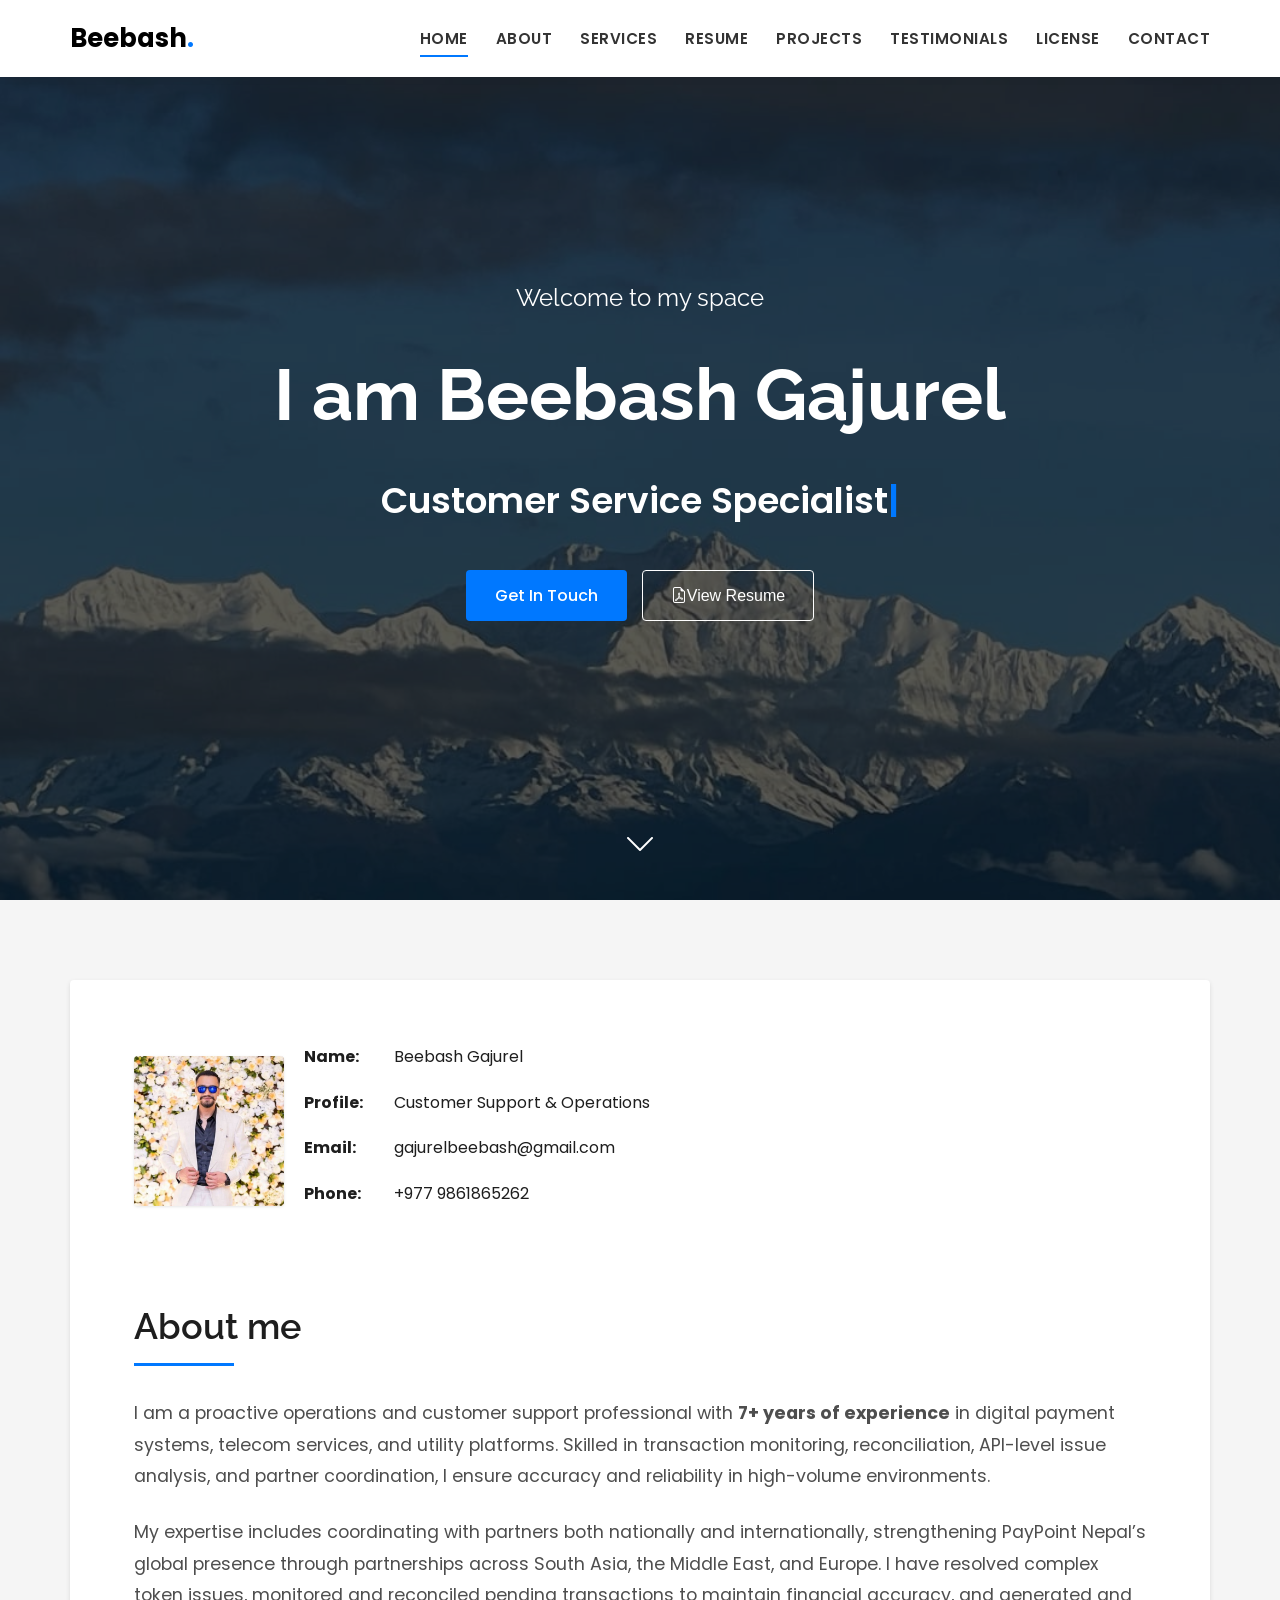
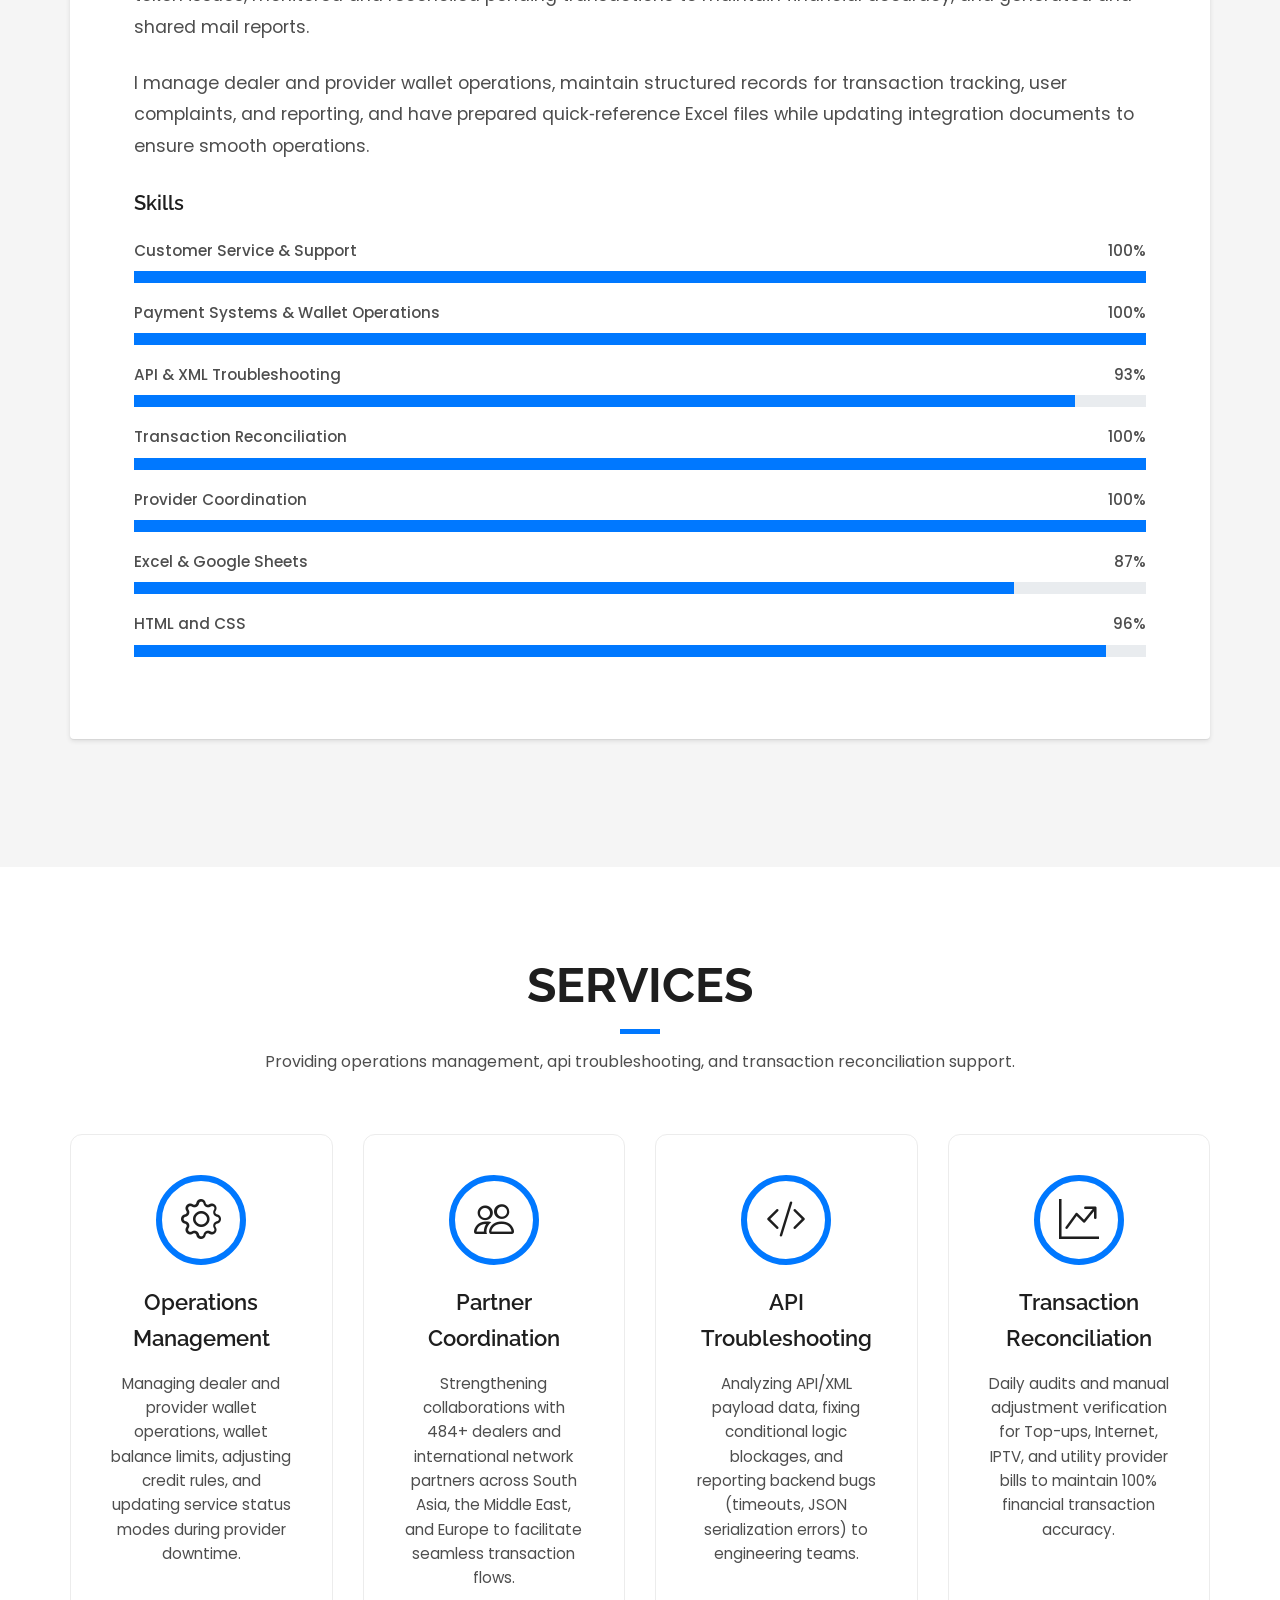
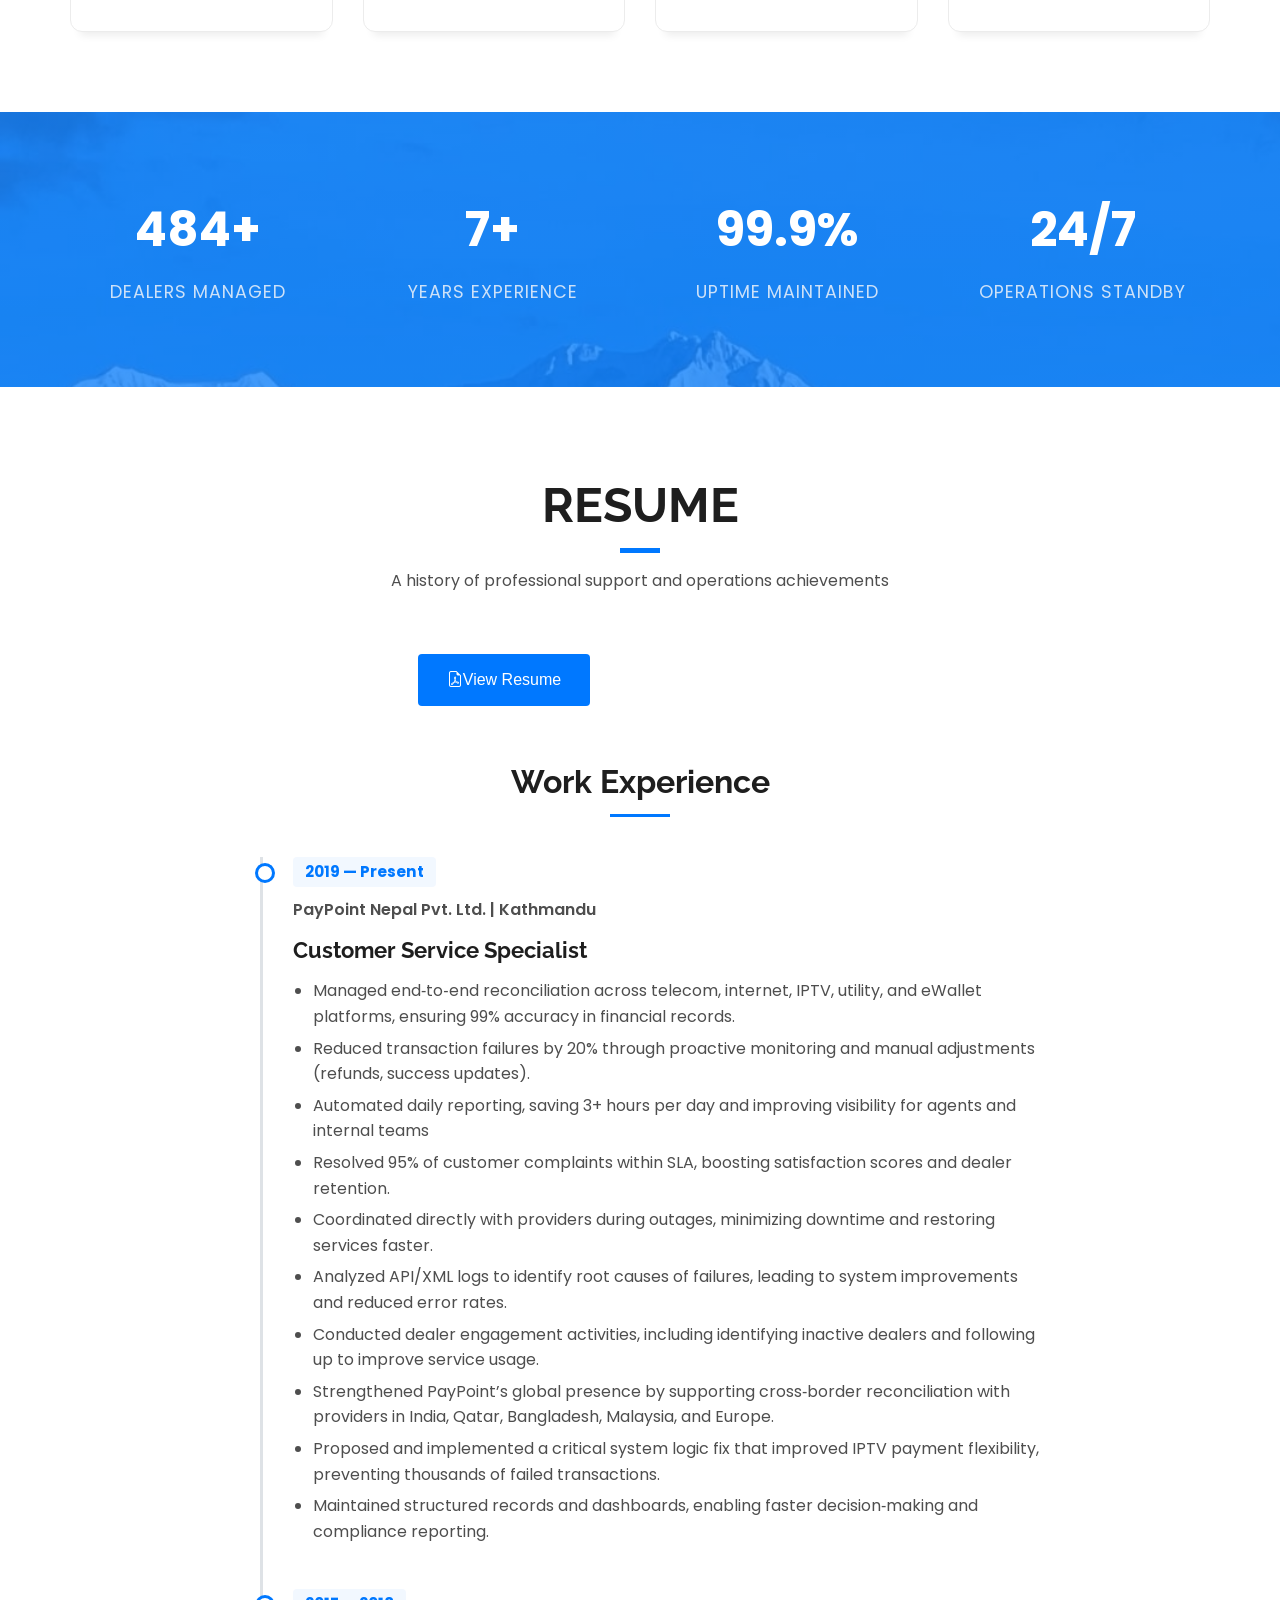
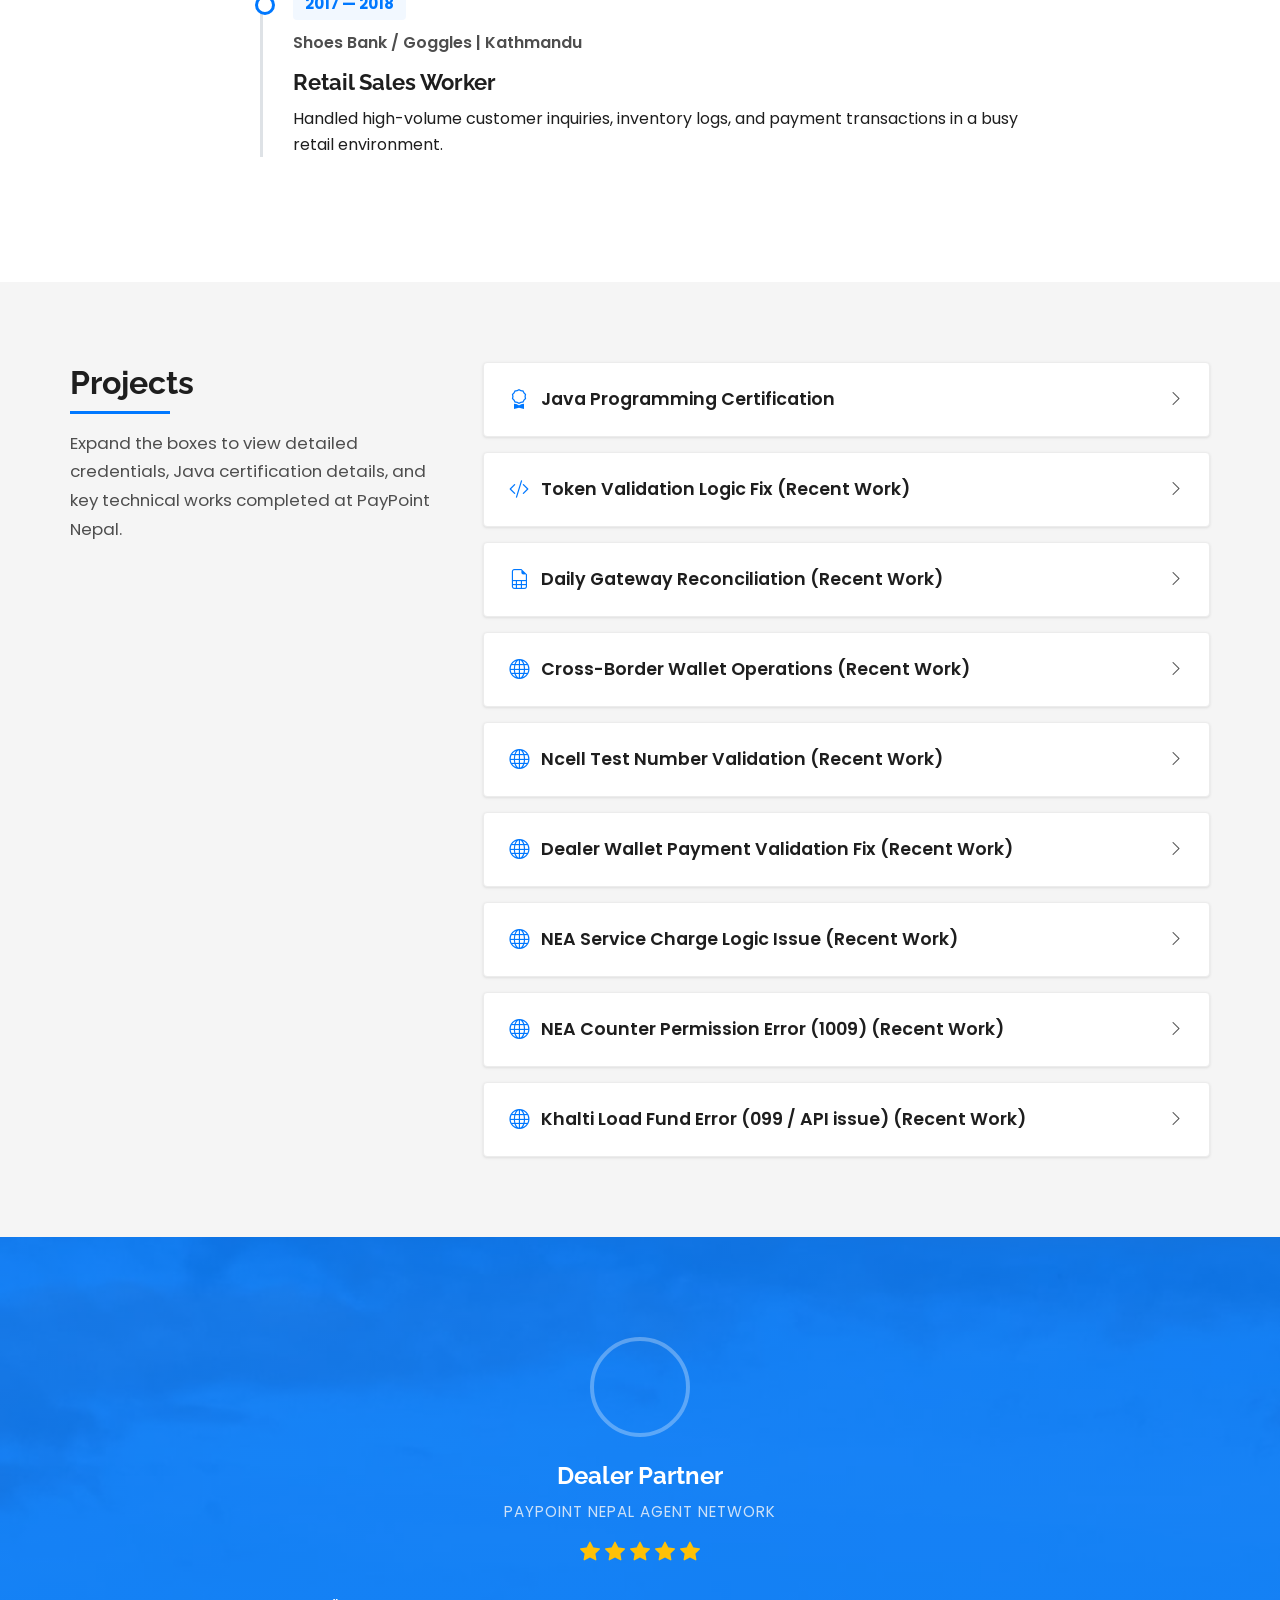
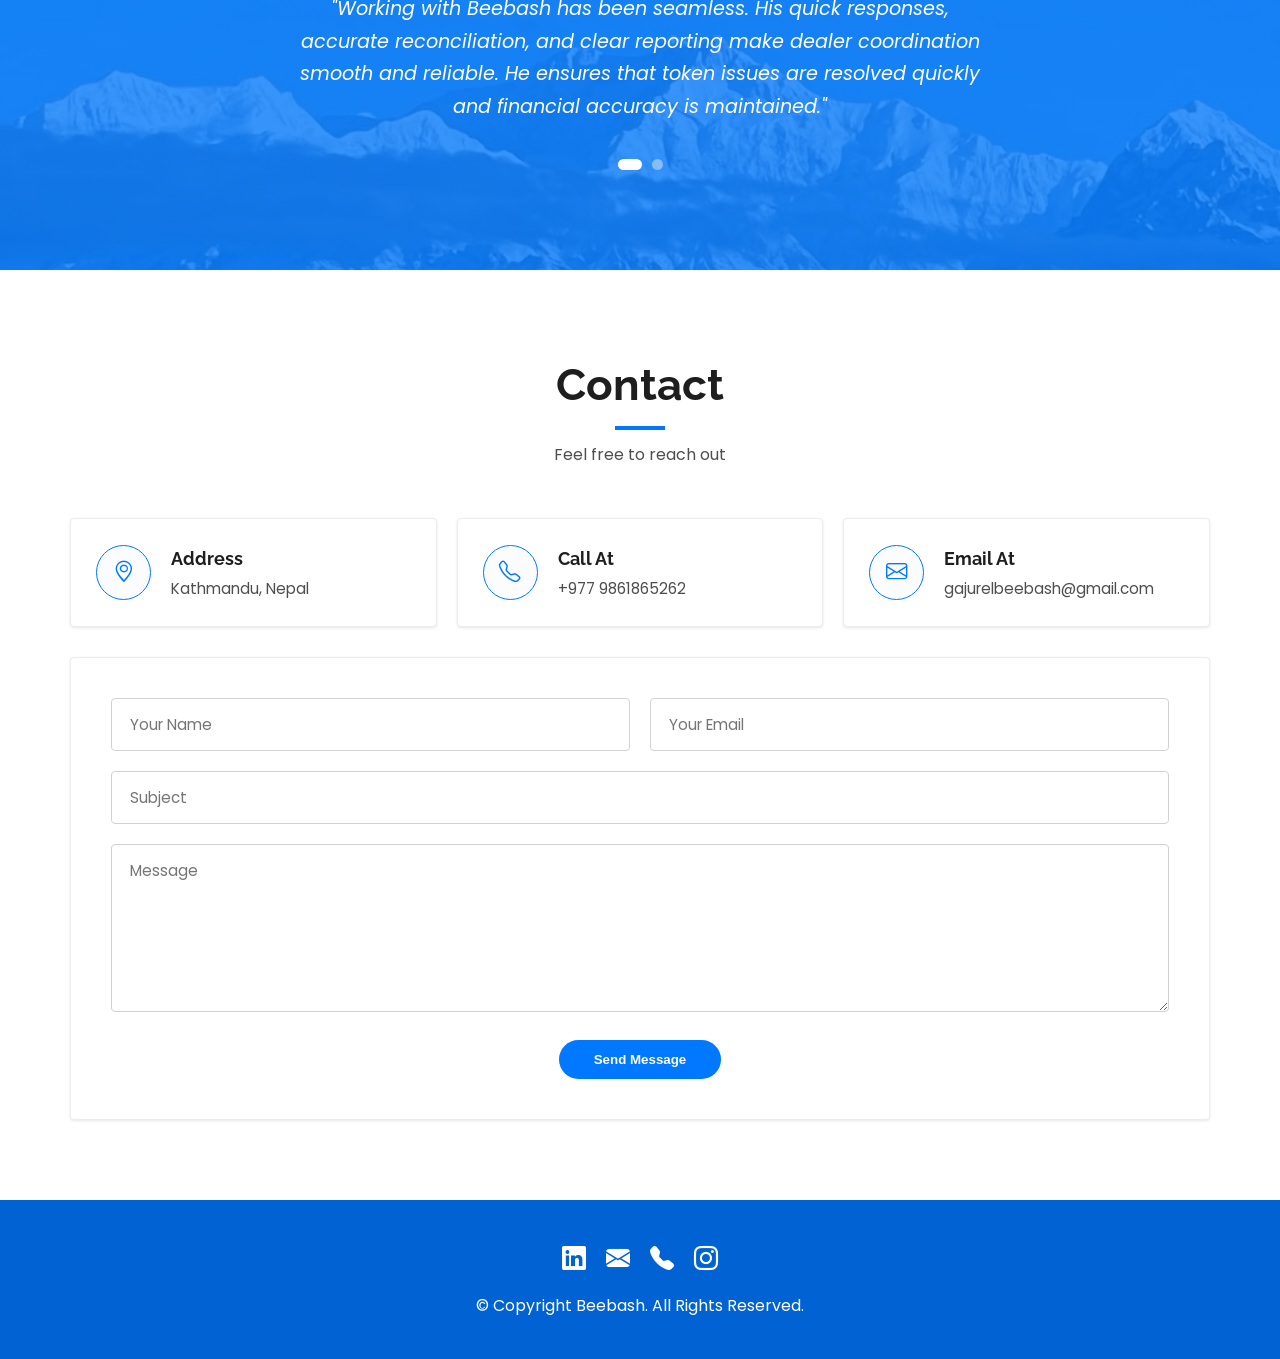
==== commit 58653ed5: "Update index.html" ====
--- a/index.html
+++ b/index.html
@@ -40,7 +40,7 @@
           <li><a href="#about" class="nav-link">About</a></li>
           <li><a href="#services" class="nav-link">Services</a></li>
           <li><a href="#experience" class="nav-link">Resume</a></li>
-          <li><a href="#highlights" class="nav-link">Highlights</a></li>
+          <li><a href="#projects" class="nav-link">Projects</a></li>
           <li><a href="#testimonials" class="nav-link">Testimonials</a></li>
           <li><a href="license.html" class="nav-link">License</a></li>
           <li><a href="#contact" class="nav-link">Contact</a></li>
@@ -313,13 +313,13 @@
   </section>
 
   <!-- Accordion Section -->
-  <section id="highlights" class="section-padding section-bg">
+  <section id="projects" class="section-padding section-bg">
     <div class="container">
       
       <div class="accordion-layout">
         <!-- Left Column -->
         <div class="accordion-title-col">
-          <h2 class="title-left-line" style="margin-bottom: 15px; font-size: 2rem;">Highlights</h2>
+          <h2 class="title-left-line" style="margin-bottom: 15px; font-size: 2rem;">Projects</h2>
           <p>
             Expand the boxes to view detailed credentials, Java certification details, and key technical works completed at PayPoint Nepal.
           </p>
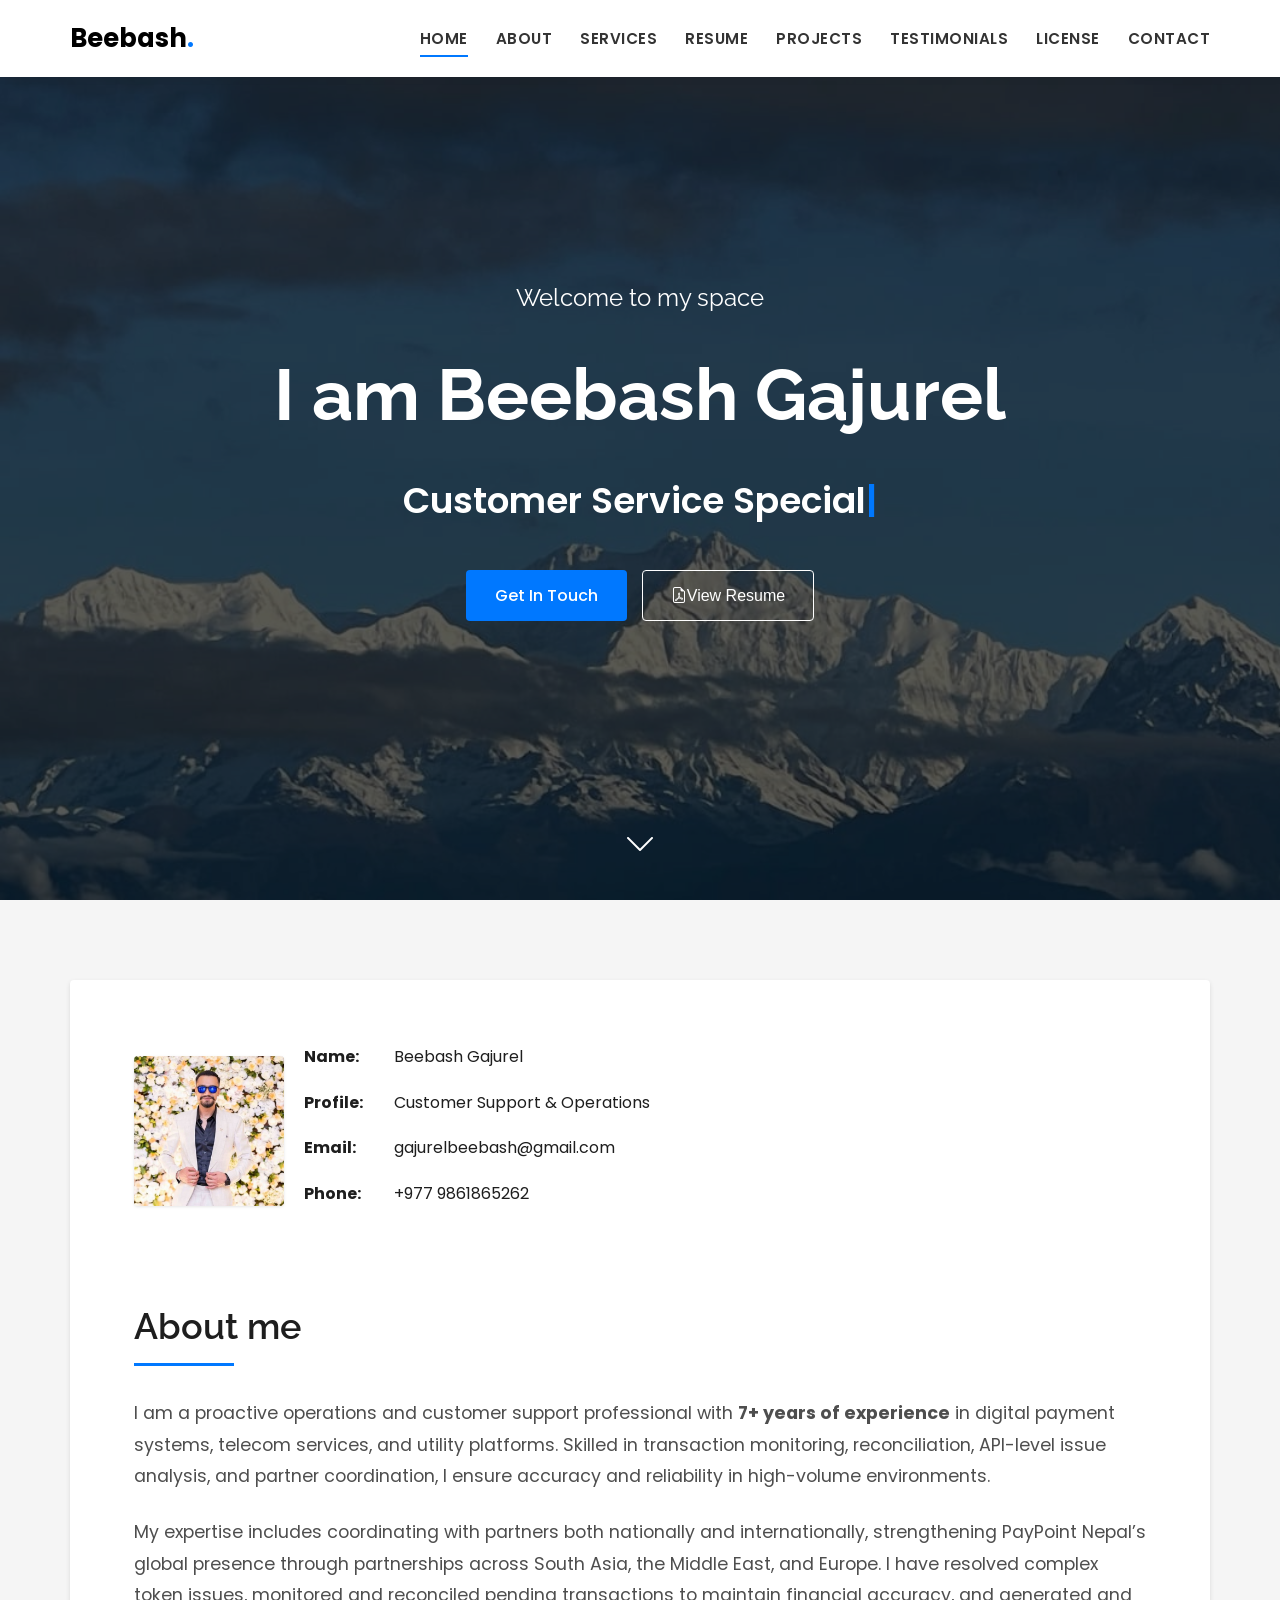
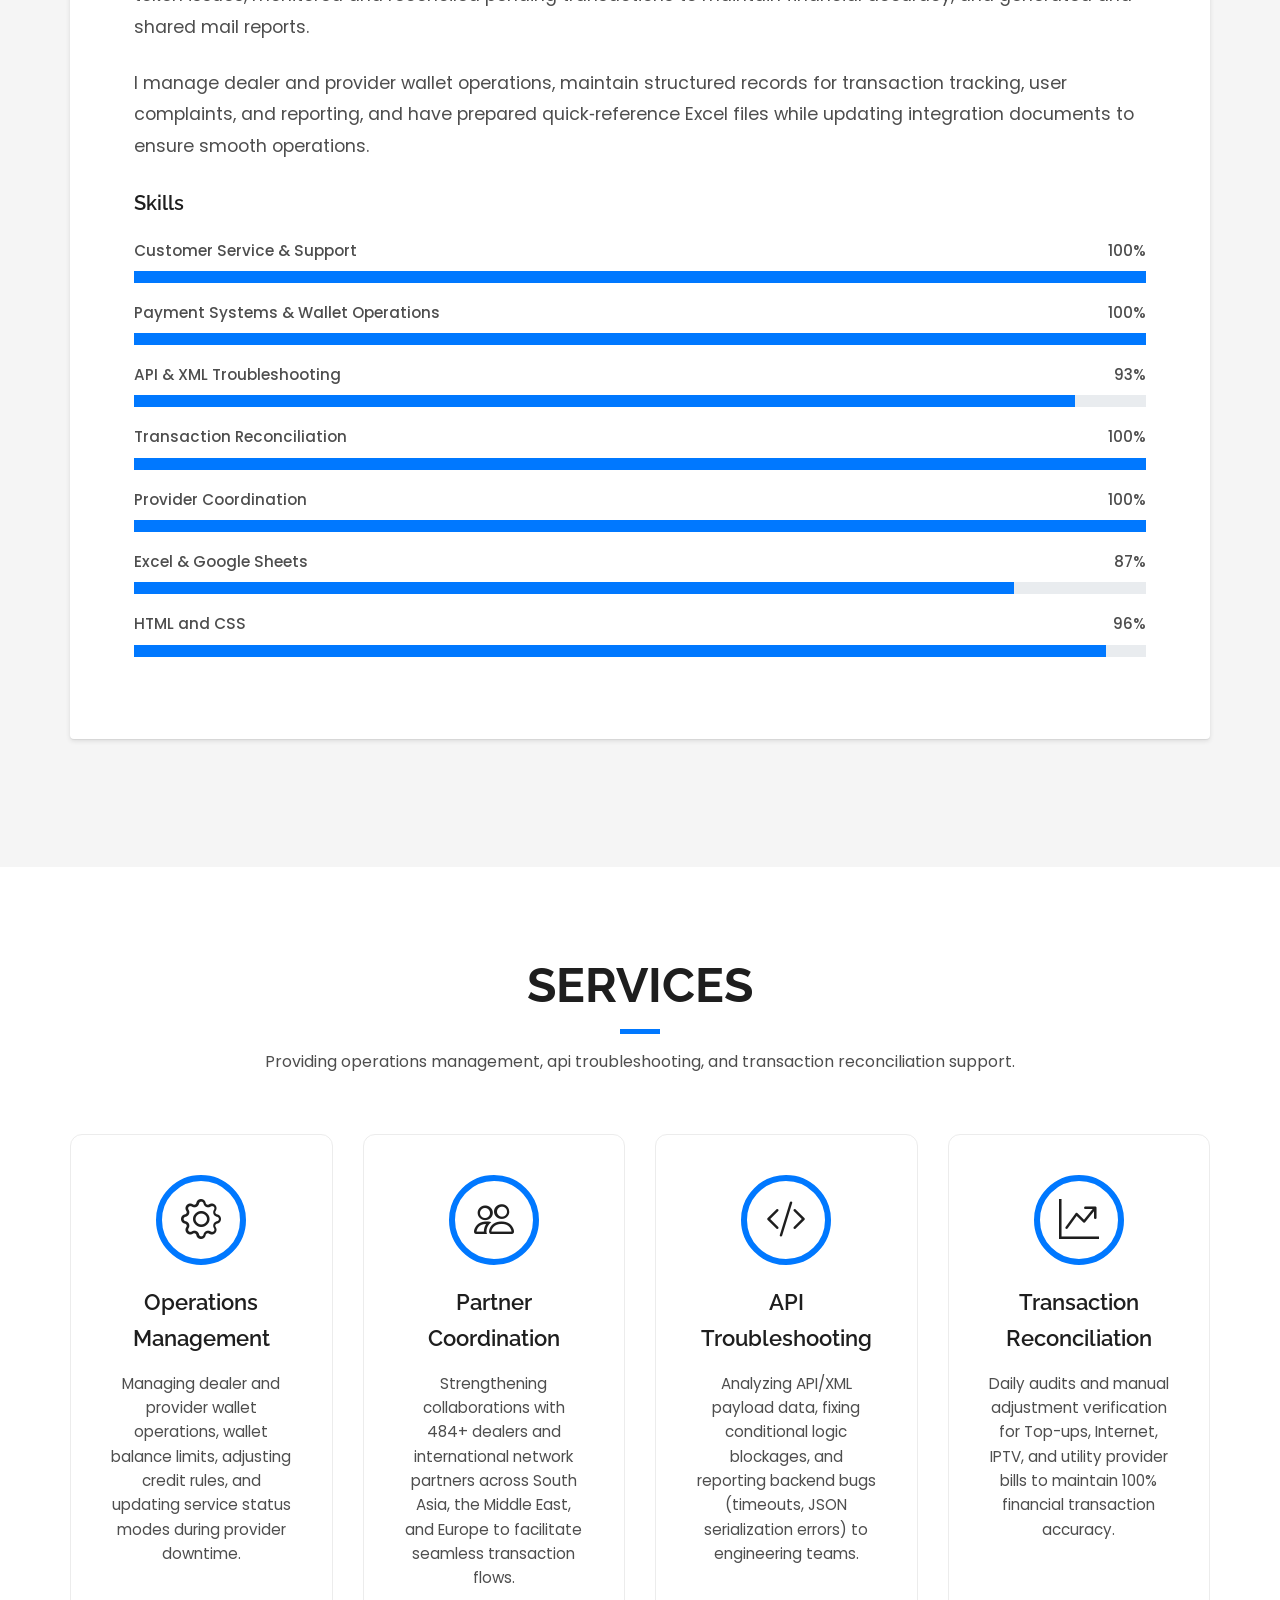
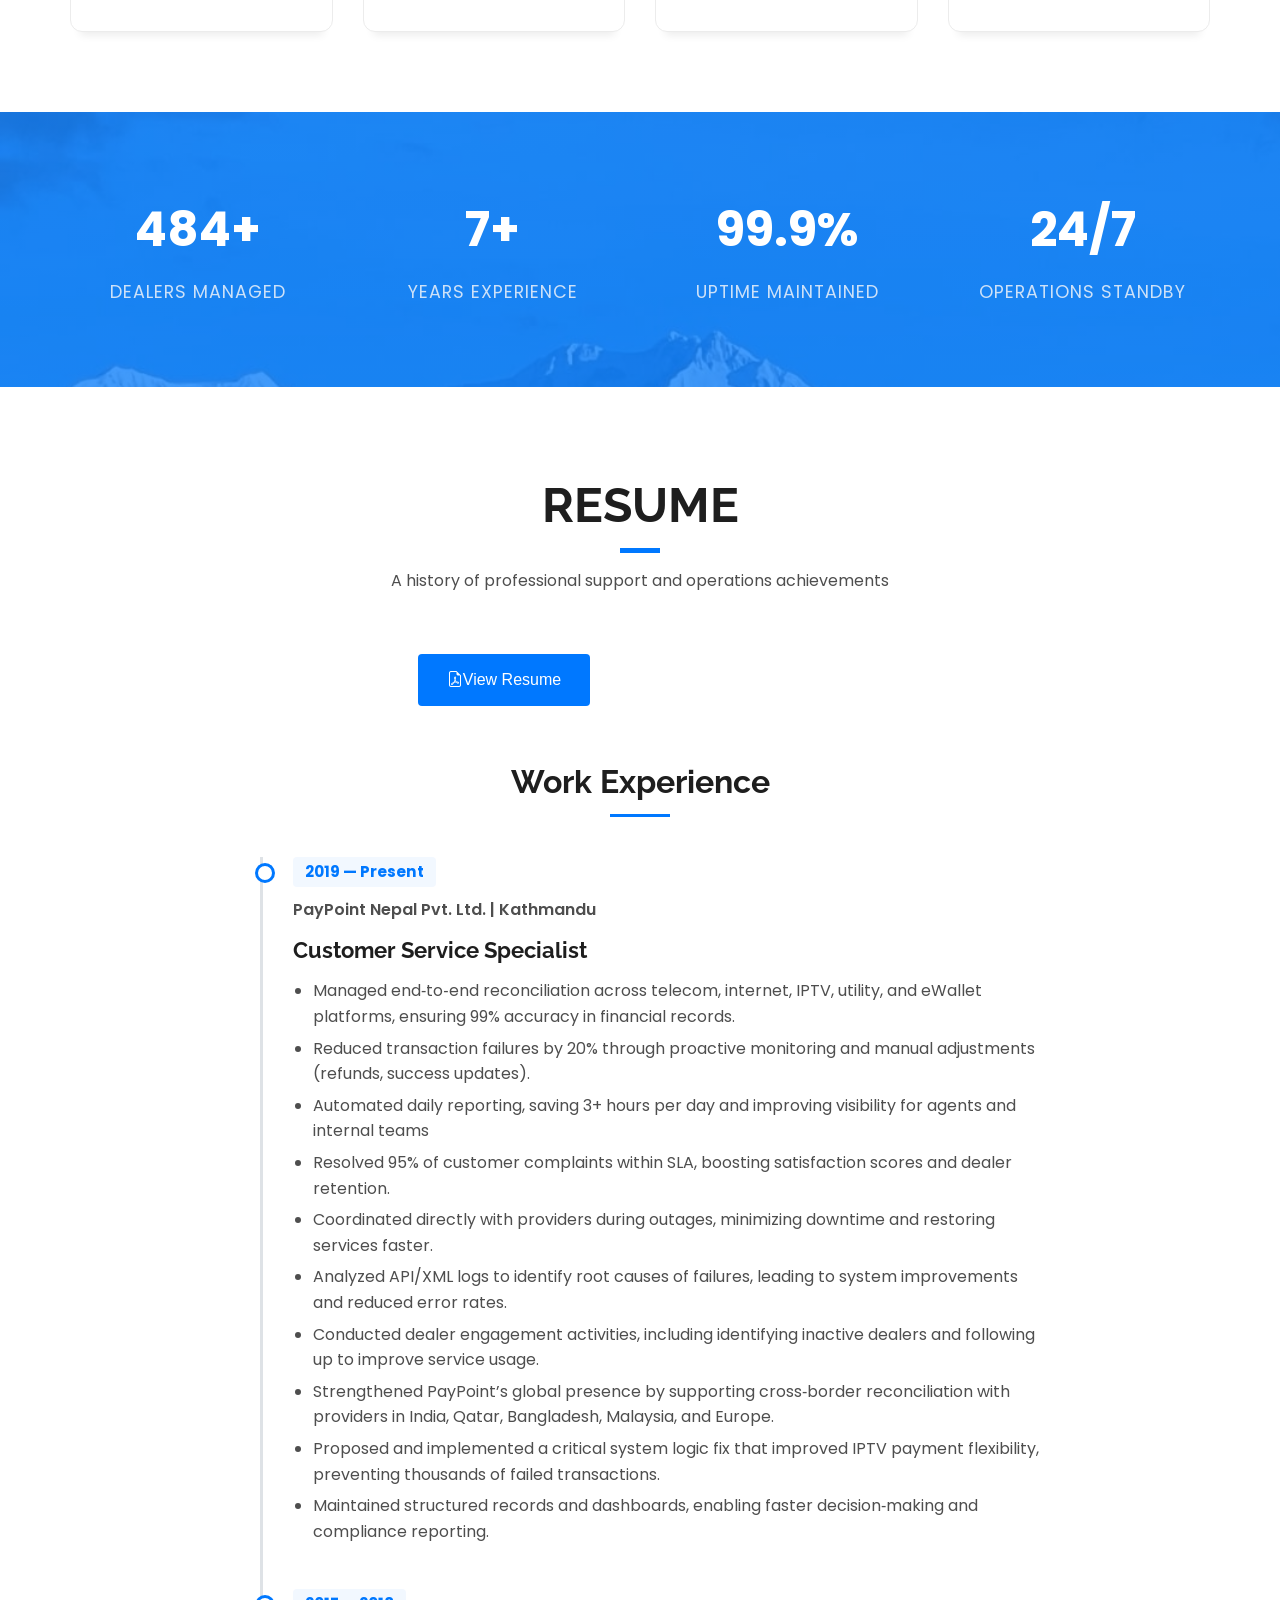
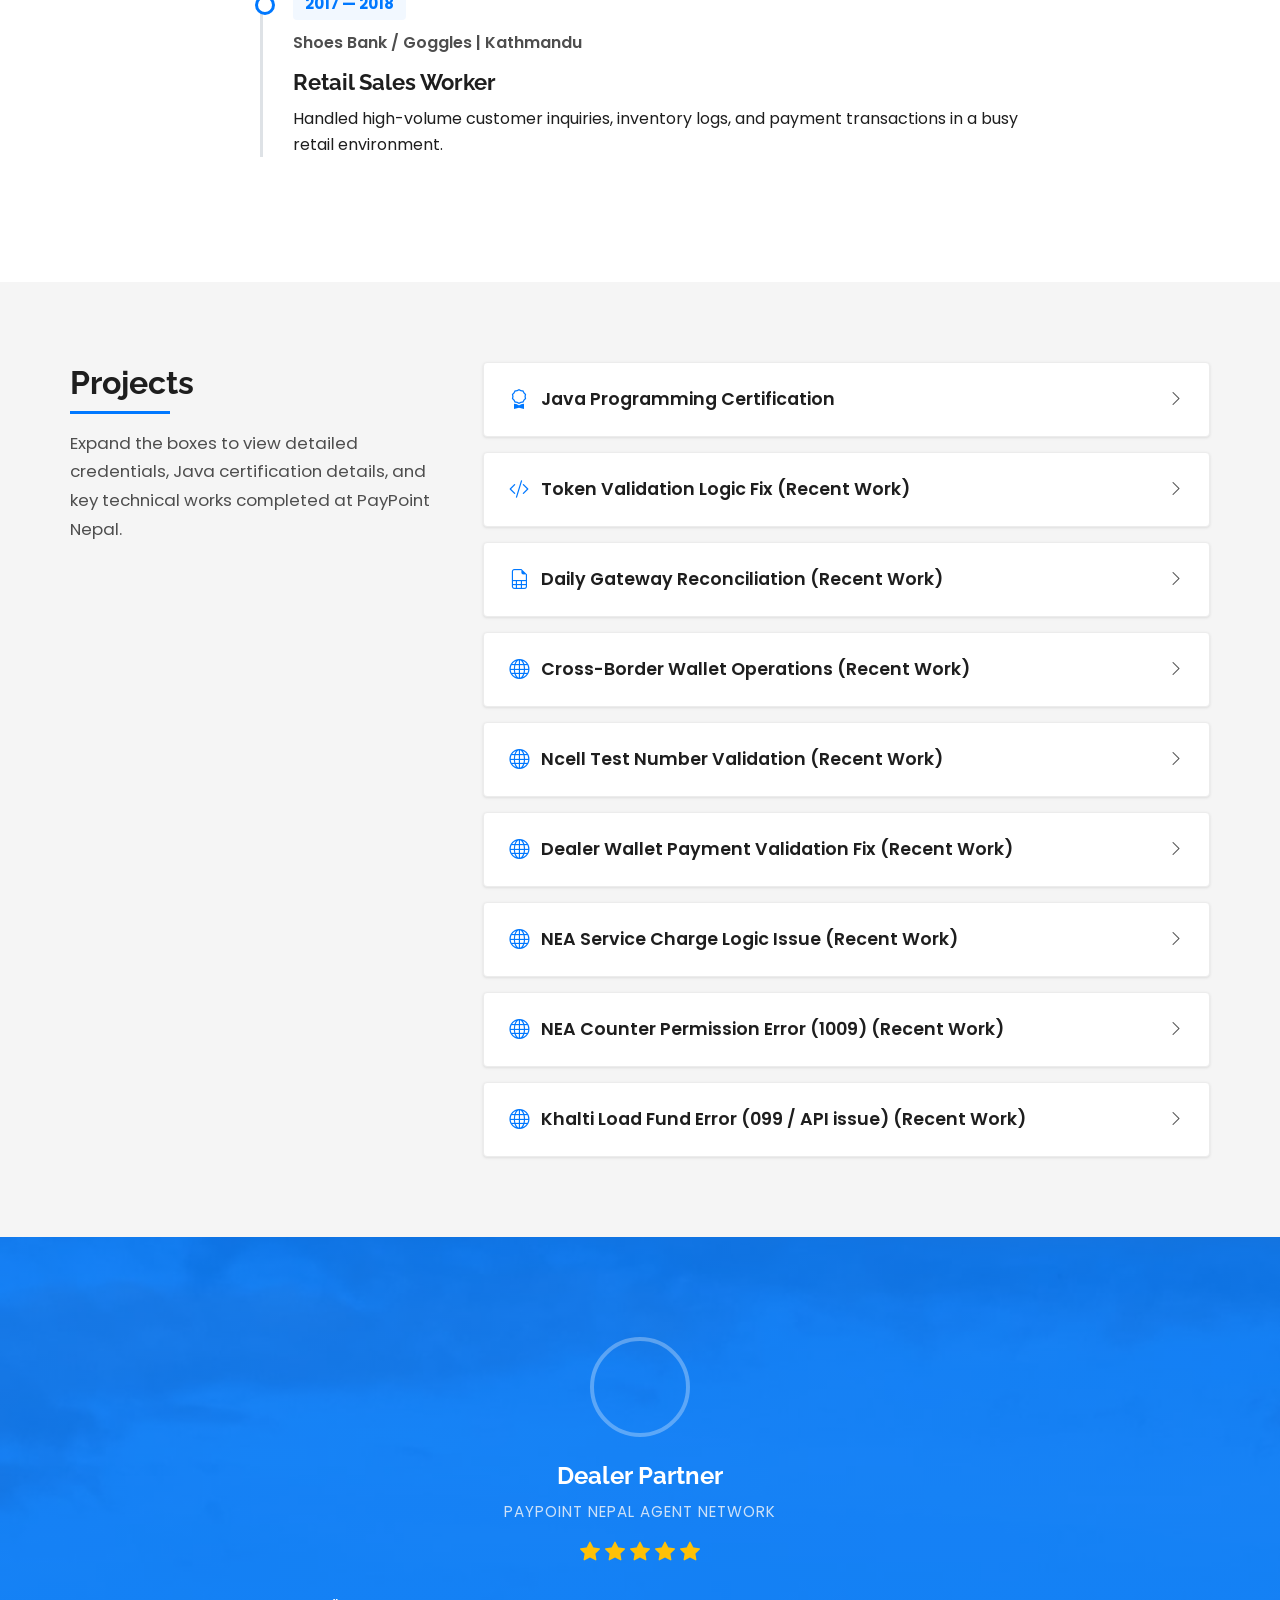
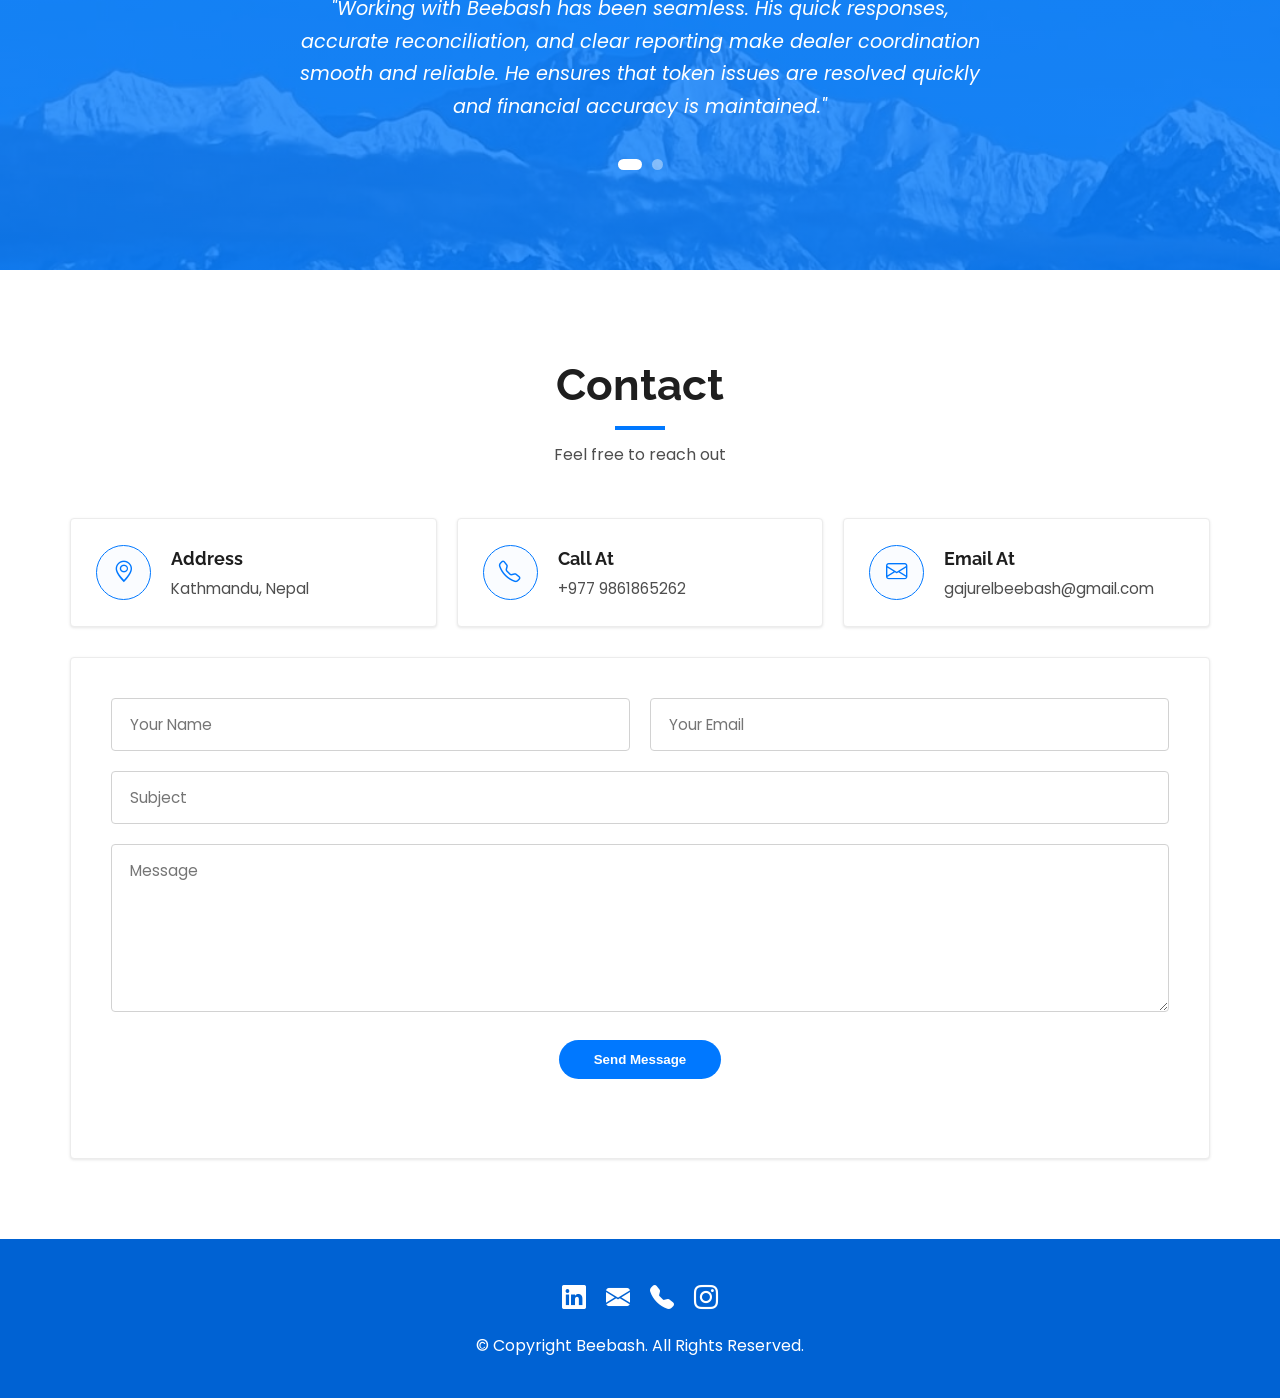
==== commit 924abcbd: "Update portfolio and EmailJS contact form" ====
--- a/index.html
+++ b/index.html
@@ -542,22 +542,70 @@
 
       <!-- Form Container Card -->
       <div class="contact-form-card">
-        <form id="contactForm" class="contact-form">
+        <form id="contactForm" class="contact-form" novalidate>
           <div class="contact-form-row">
-            <input type="text" id="form-name" class="form-control" placeholder="Your Name" required>
-            <input type="email" id="form-email" class="form-control" placeholder="Your Email" required>
-          </div>
-          
+            <input
+              type="text"
+              id="form-name"
+              name="from_name"
+              class="form-control"
+              placeholder="Your Name"
+              required
+              maxlength="100"
+              autocomplete="name"
+              aria-label="Your name"
+              aria-required="true"
+            >
+            <input
+              type="email"
+              id="form-email"
+              name="from_email"
+              class="form-control"
+              placeholder="Your Email"
+              required
+              maxlength="254"
+              autocomplete="email"
+              aria-label="Your email address"
+              aria-required="true"
+            >
+          </div>
+
           <div class="form-group-full">
-            <input type="text" id="form-subject" class="form-control" placeholder="Subject" required>
+            <input
+              type="text"
+              id="form-subject"
+              name="subject"
+              class="form-control"
+              placeholder="Subject"
+              required
+              maxlength="150"
+              autocomplete="off"
+              aria-label="Message subject"
+              aria-required="true"
+            >
           </div>
 
           <div class="form-group-full">
-            <textarea id="form-message" class="form-control" rows="6" placeholder="Message" required></textarea>
-          </div>
-
-          <button type="submit" class="btn-rounded-blue">Send Message</button>
-          <div id="form-status" class="form-status"></div>
+            <textarea
+              id="form-message"
+              name="message"
+              class="form-control"
+              rows="6"
+              placeholder="Message"
+              required
+              maxlength="3000"
+              aria-label="Your message"
+              aria-required="true"
+            ></textarea>
+          </div>
+
+          <!-- Honeypot field: hidden from real users, traps bots -->
+          <div class="contact-honeypot" aria-hidden="true">
+            <input type="text" name="_honeypot" id="_honeypot" tabindex="-1" autocomplete="off">
+          </div>
+
+          <button type="submit" id="contact-submit-btn" class="btn-rounded-blue">Send Message</button>
+          <div id="form-status" class="form-status" aria-live="polite" aria-atomic="true"></div>
         </form>
       </div>
 
@@ -615,6 +663,9 @@
     </div>
   </div>
 
+  <!-- EmailJS Browser SDK v4 -->
+  <script src="https://cdn.jsdelivr.net/npm/@emailjs/browser@4/dist/email.min.js"></script>
+
   <!-- JavaScript File -->
   <script src="script.js"></script>
 
--- a/style.css
+++ b/style.css
@@ -8,17 +8,17 @@
   --primary-color-hover: #0062d3;
   --bg-light: #f5f5f5;
   --bg-white: #ffffff;
-  
+
   --text-dark: #1e1e1e;
   --text-muted: #4e4e4e;
   --text-light: #cde1f8;
   --border-color: #ececec;
-  
+
   --font-sans: 'Poppins', -apple-system, sans-serif;
   --font-headings: 'Raleway', sans-serif;
-  
+
   --transition-fast: all 0.3s ease;
-  --shadow-sm: 0 1px 3px rgba(0,0,0,0.1);
+  --shadow-sm: 0 1px 3px rgba(0, 0, 0, 0.1);
   --shadow-md: 0 13px 8px -10px rgba(0, 0, 0, 0.08);
   --shadow-lg: 0 1px 1px 0 rgba(0, 0, 0, 0.06), 0 2px 5px 0 rgba(0, 0, 0, 0.1);
 }
@@ -40,7 +40,12 @@
   -webkit-font-smoothing: antialiased;
 }
 
-h1, h2, h3, h4, h5, h6 {
+h1,
+h2,
+h3,
+h4,
+h5,
+h6 {
   font-family: var(--font-headings);
   font-weight: 600;
   color: var(--text-dark);
@@ -148,7 +153,7 @@
   z-index: 1000;
   background-color: #fff;
   padding: 18px 0;
-  box-shadow: 0 2px 8px rgba(0,0,0,0.05);
+  box-shadow: 0 2px 8px rgba(0, 0, 0, 0.05);
 }
 
 .header.scrolled {
@@ -163,7 +168,8 @@
   margin: 0 auto;
   padding: 0 30px;
   display: flex;
-  justify-content: space-between; /* logo left, nav right */
+  justify-content: space-between;
+  /* logo left, nav right */
   align-items: center;
 }
 
@@ -174,12 +180,13 @@
 }
 
 .logo::after {
-  content: "."; /* dot after Portfolio */
+  content: ".";
+  /* dot after Portfolio */
   color: #0078ff;
 }
 
-.navmenu{
-   margin-left: auto;
+.navmenu {
+  margin-left: auto;
 }
 
 .navmenu ul {
@@ -214,7 +221,8 @@
   transition: var(--transition-fast);
 }
 
-.nav-link:hover::after, .nav-link.active::after {
+.nav-link:hover::after,
+.nav-link.active::after {
   width: 100%;
 }
 
@@ -300,8 +308,15 @@
 }
 
 @keyframes blink {
-  0%, 100% { opacity: 0; }
-  50% { opacity: 1; }
+
+  0%,
+  100% {
+    opacity: 0;
+  }
+
+  50% {
+    opacity: 1;
+  }
 }
 
 .hero-buttons {
@@ -371,10 +386,12 @@
 
 .profile-info-row {
   display: flex;
-  gap: 20px; /* reduce spacing between photo and text */
-  margin-bottom: 40px; 
-  align-items: center;
-  justify-content: flex-start;  /* push everything left */
+  gap: 20px;
+  /* reduce spacing between photo and text */
+  margin-bottom: 40px;
+  align-items: center;
+  justify-content: flex-start;
+  /* push everything left */
 }
 
 .profile-img-container {
@@ -395,23 +412,24 @@
   display: flex;
   flex-direction: column;
   gap: 8px;
-  max-width: 420px;       /* wider box so text fits better */
+  max-width: 420px;
+  /* wider box so text fits better */
 }
 
 .profile-details-list p {
-  display:flex;
-   align-items:center;
-   margin-bottom:12px;
+  display: flex;
+  align-items: center;
+  margin-bottom: 12px;
 }
 
 .profile-details-list strong {
-  width:90px;
-  flex-shrink:0;
-   display:infline-block;
-}
-
-.profile-details-list span{
-   flex:1;
+  width: 90px;
+  flex-shrink: 0;
+  display: infline-block;
+}
+
+.profile-details-list span {
+  flex: 1;
 }
 
 .skills-container h5 {
@@ -439,12 +457,12 @@
   background-color: #e9ecef;
   border-radius: 0;
   overflow: hidden;
-  }
+}
 
 .skill-bar-fill {
   height: 100%;
   background-color: var(--primary-color);
-   }
+}
 
 .about-narrative p {
   color: var(--text-muted);
@@ -471,7 +489,7 @@
 
 .service-card:hover {
   transform: translateY(-5px);
-  box-shadow: 0 15px 30px rgba(0,0,0,0.1);
+  box-shadow: 0 15px 30px rgba(0, 0, 0, 0.1);
 }
 
 .service-icon {
@@ -762,15 +780,22 @@
 }
 
 @keyframes fadeEffect {
-  from { opacity: 0; transform: scale(0.97); }
-  to { opacity: 1; transform: scale(1); }
+  from {
+    opacity: 0;
+    transform: scale(0.97);
+  }
+
+  to {
+    opacity: 1;
+    transform: scale(1);
+  }
 }
 
 .testimonial-avatar {
   width: 100px;
   height: 100px;
   border-radius: 50%;
-  border: 4px solid rgba(255,255,255,0.3);
+  border: 4px solid rgba(255, 255, 255, 0.3);
   margin: 0 auto 20px auto;
   overflow: hidden;
 }
@@ -980,6 +1005,54 @@
 .btn-rounded-blue:hover {
   background-color: var(--primary-color-hover);
   box-shadow: 0 5px 15px rgba(0, 120, 255, 0.3);
+}
+
+/* Contact form status message */
+.form-status {
+  margin-top: 18px;
+  font-size: 0.95rem;
+  text-align: center;
+  min-height: 1.4em;
+  line-height: 1.5;
+}
+
+.form-status.success {
+  color: #1a8f5e;
+}
+
+.form-status.success i {
+  color: #1a8f5e;
+  margin-right: 6px;
+  font-size: 1rem;
+  vertical-align: middle;
+}
+
+.form-status.error {
+  color: #c0392b;
+}
+
+.form-status.error a {
+  color: #c0392b;
+  text-decoration: underline;
+}
+
+/* Disabled state for the Send Message button */
+.btn-rounded-blue:disabled {
+  opacity: 0.65;
+  cursor: not-allowed;
+  pointer-events: none;
+}
+
+/* Honeypot: invisible to real users, traps bots */
+.contact-honeypot {
+  position: absolute;
+  left: -9999px;
+  width: 1px;
+  height: 1px;
+  overflow: hidden;
+  opacity: 0;
+  pointer-events: none;
+  tabindex: -1;
 }
 
 .footer {
@@ -1030,7 +1103,7 @@
   background-color: var(--bg-white);
   border-radius: 4px;
   overflow: hidden;
-  box-shadow: 0 5px 15px rgba(0,0,0,0.5);
+  box-shadow: 0 5px 15px rgba(0, 0, 0, 0.5);
   margin-top: 30px;
 }
 
@@ -1100,7 +1173,8 @@
   cursor: pointer;
 }
 
-.upload-dropzone:hover, .upload-dropzone.dragover {
+.upload-dropzone:hover,
+.upload-dropzone.dragover {
   border-color: var(--primary-color);
   background-color: rgba(0, 120, 255, 0.02);
 }
@@ -1144,28 +1218,28 @@
   .section-padding {
     padding: 60px 15px;
   }
-  
+
   .hero-name {
     font-size: 2.5rem;
   }
-  
+
   .hero-subtitle {
     font-size: 1.5rem;
   }
-  
+
   .profile-info-row {
     flex-direction: column;
     text-align: center;
   }
-  
+
   .box-shadow-full {
     padding: 2.5rem 1.5rem;
   }
-  
+
   .mobile-nav-toggle {
     display: block;
   }
-  
+
   .navmenu {
     display: none;
     position: absolute;
@@ -1175,14 +1249,14 @@
     background-color: rgba(0, 0, 0, 0.95);
     padding: 20px;
   }
-  
+
   .navmenu.active {
     display: block;
   }
-  
+
   .navmenu ul {
     flex-direction: column;
     gap: 15px;
     align-items: center;
   }
-}
+}
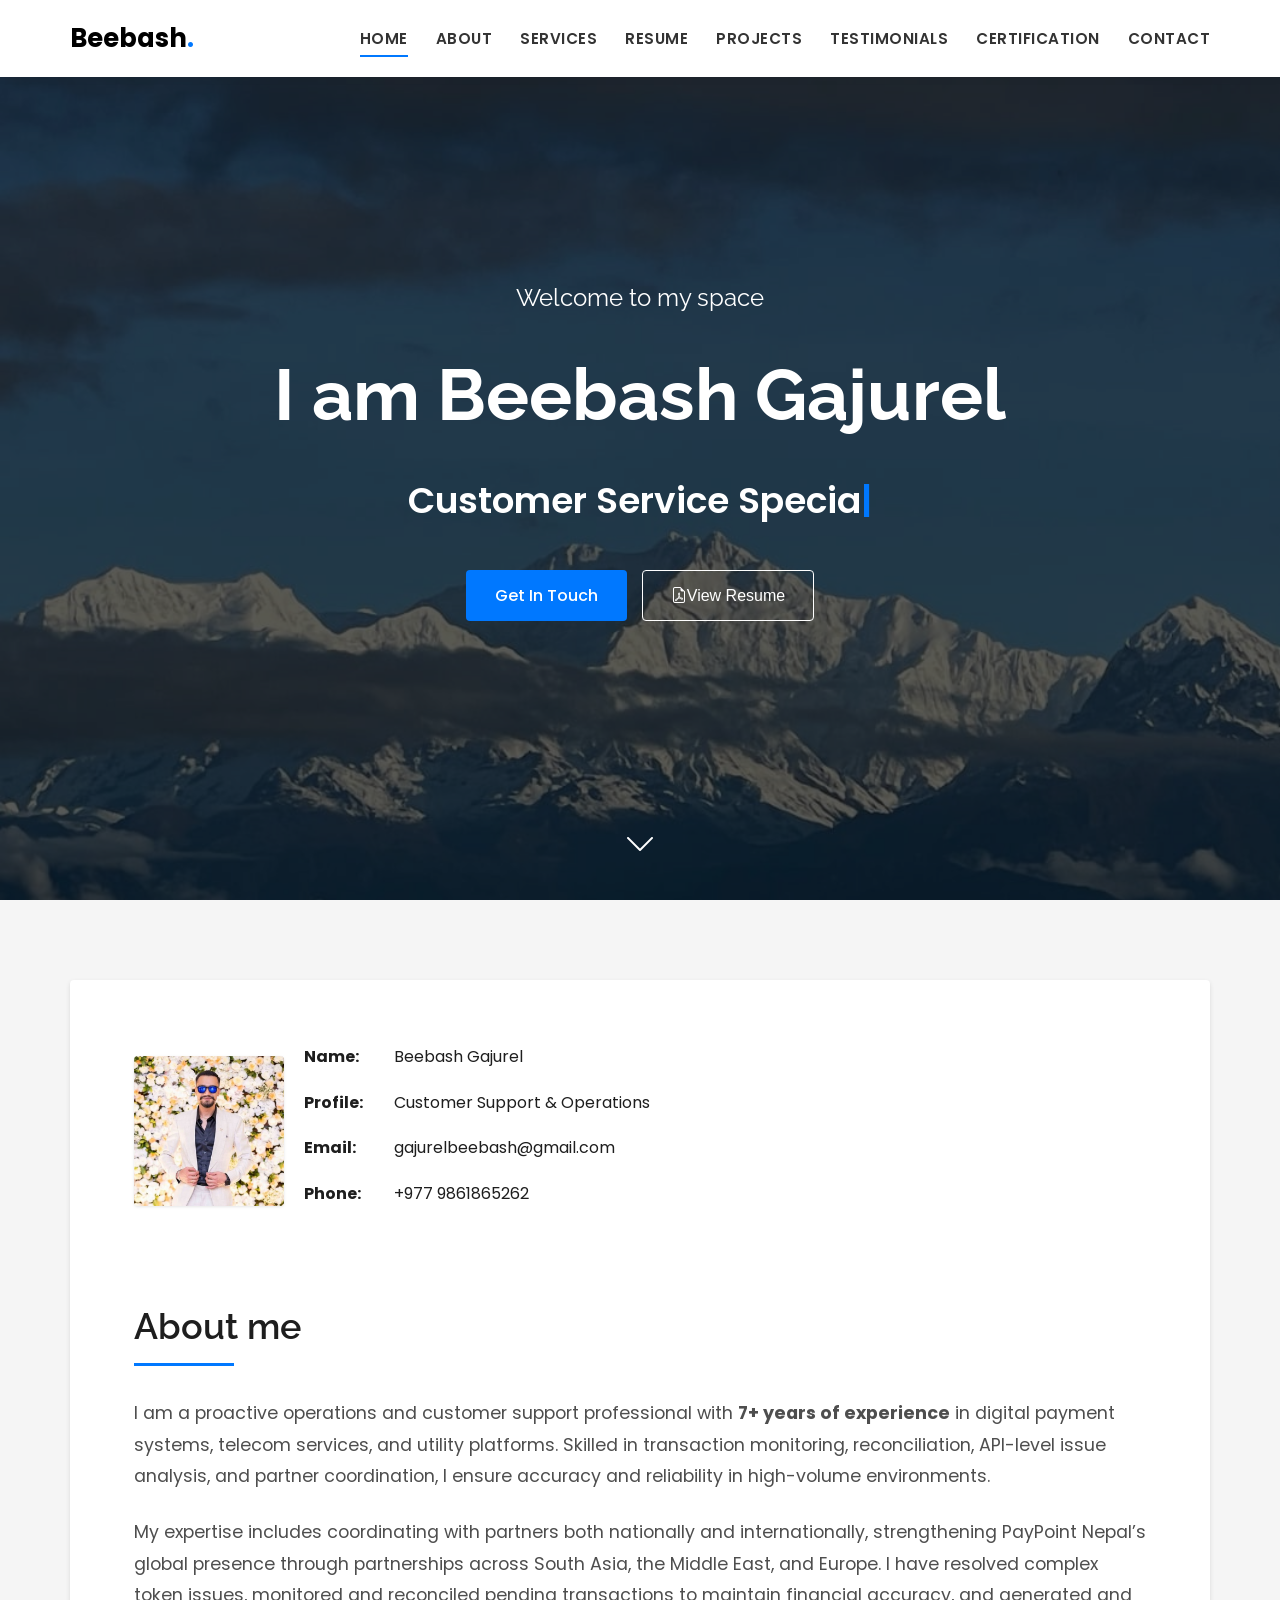
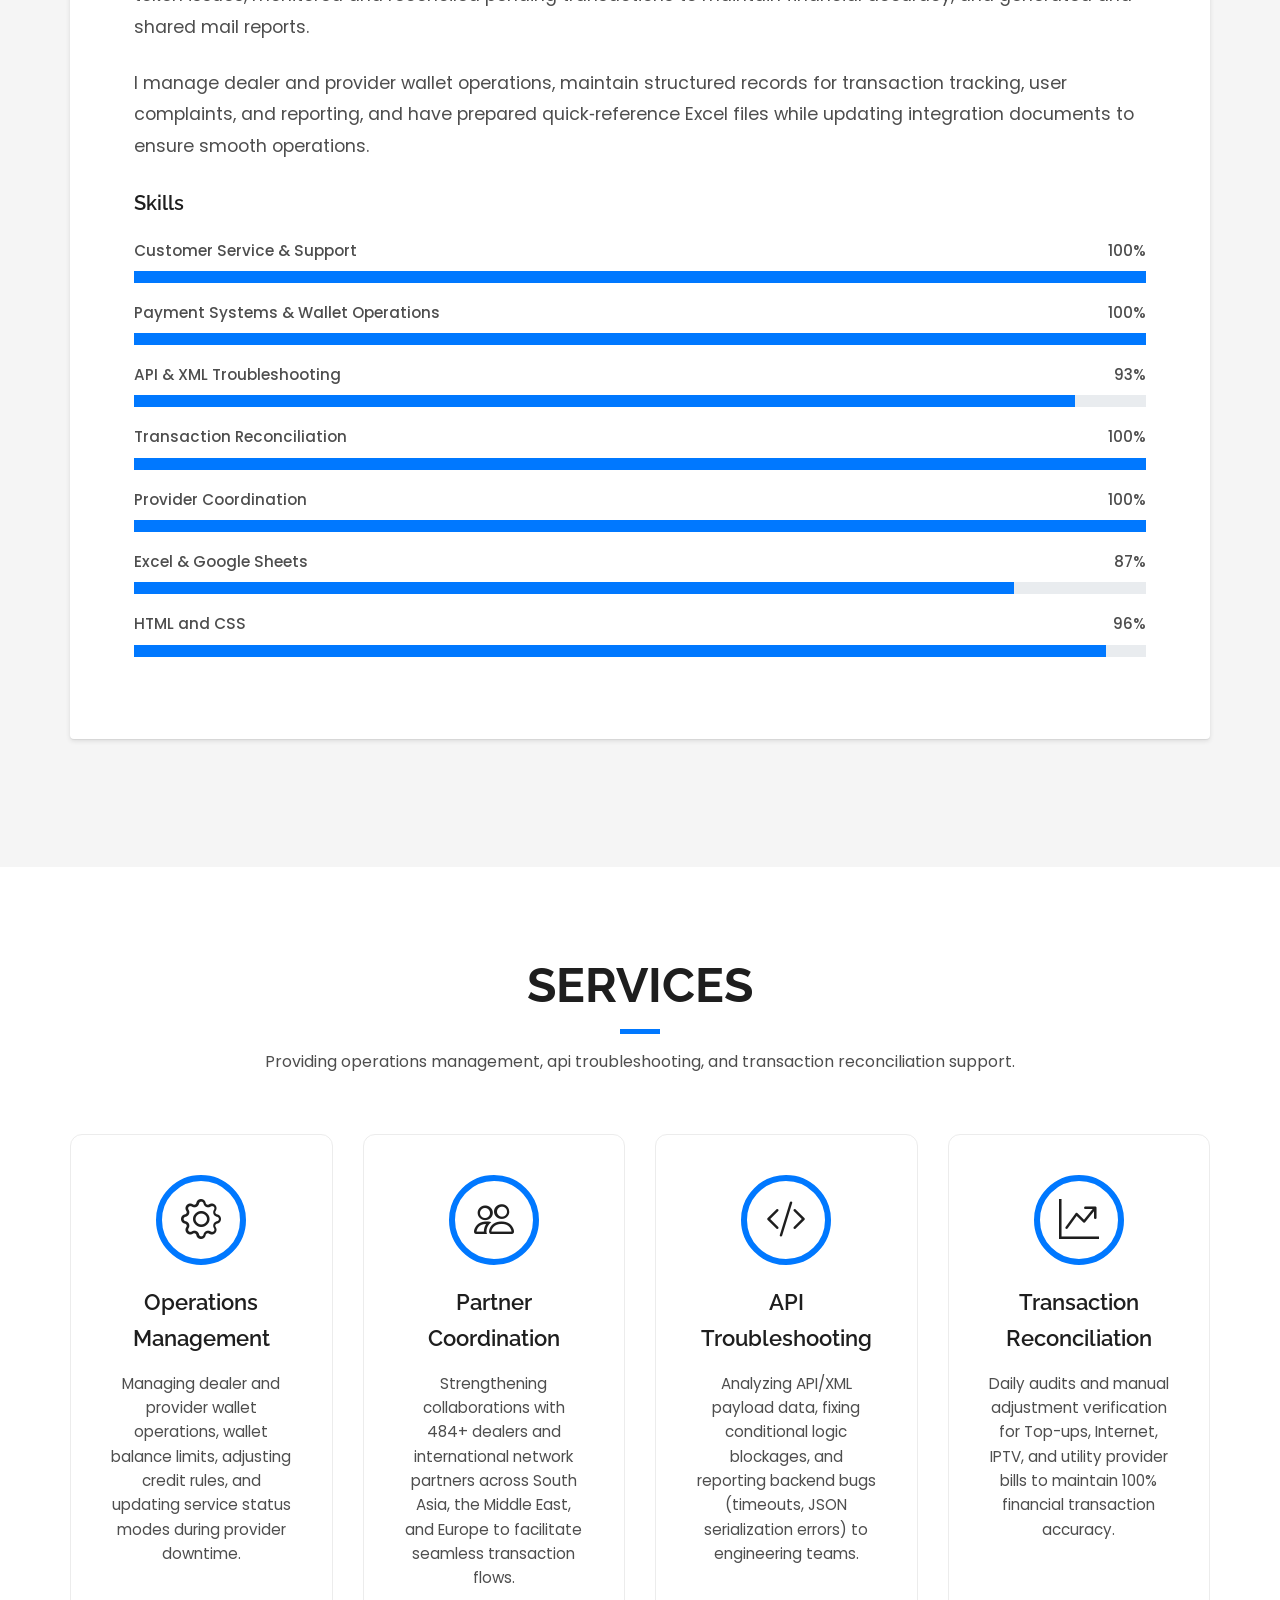
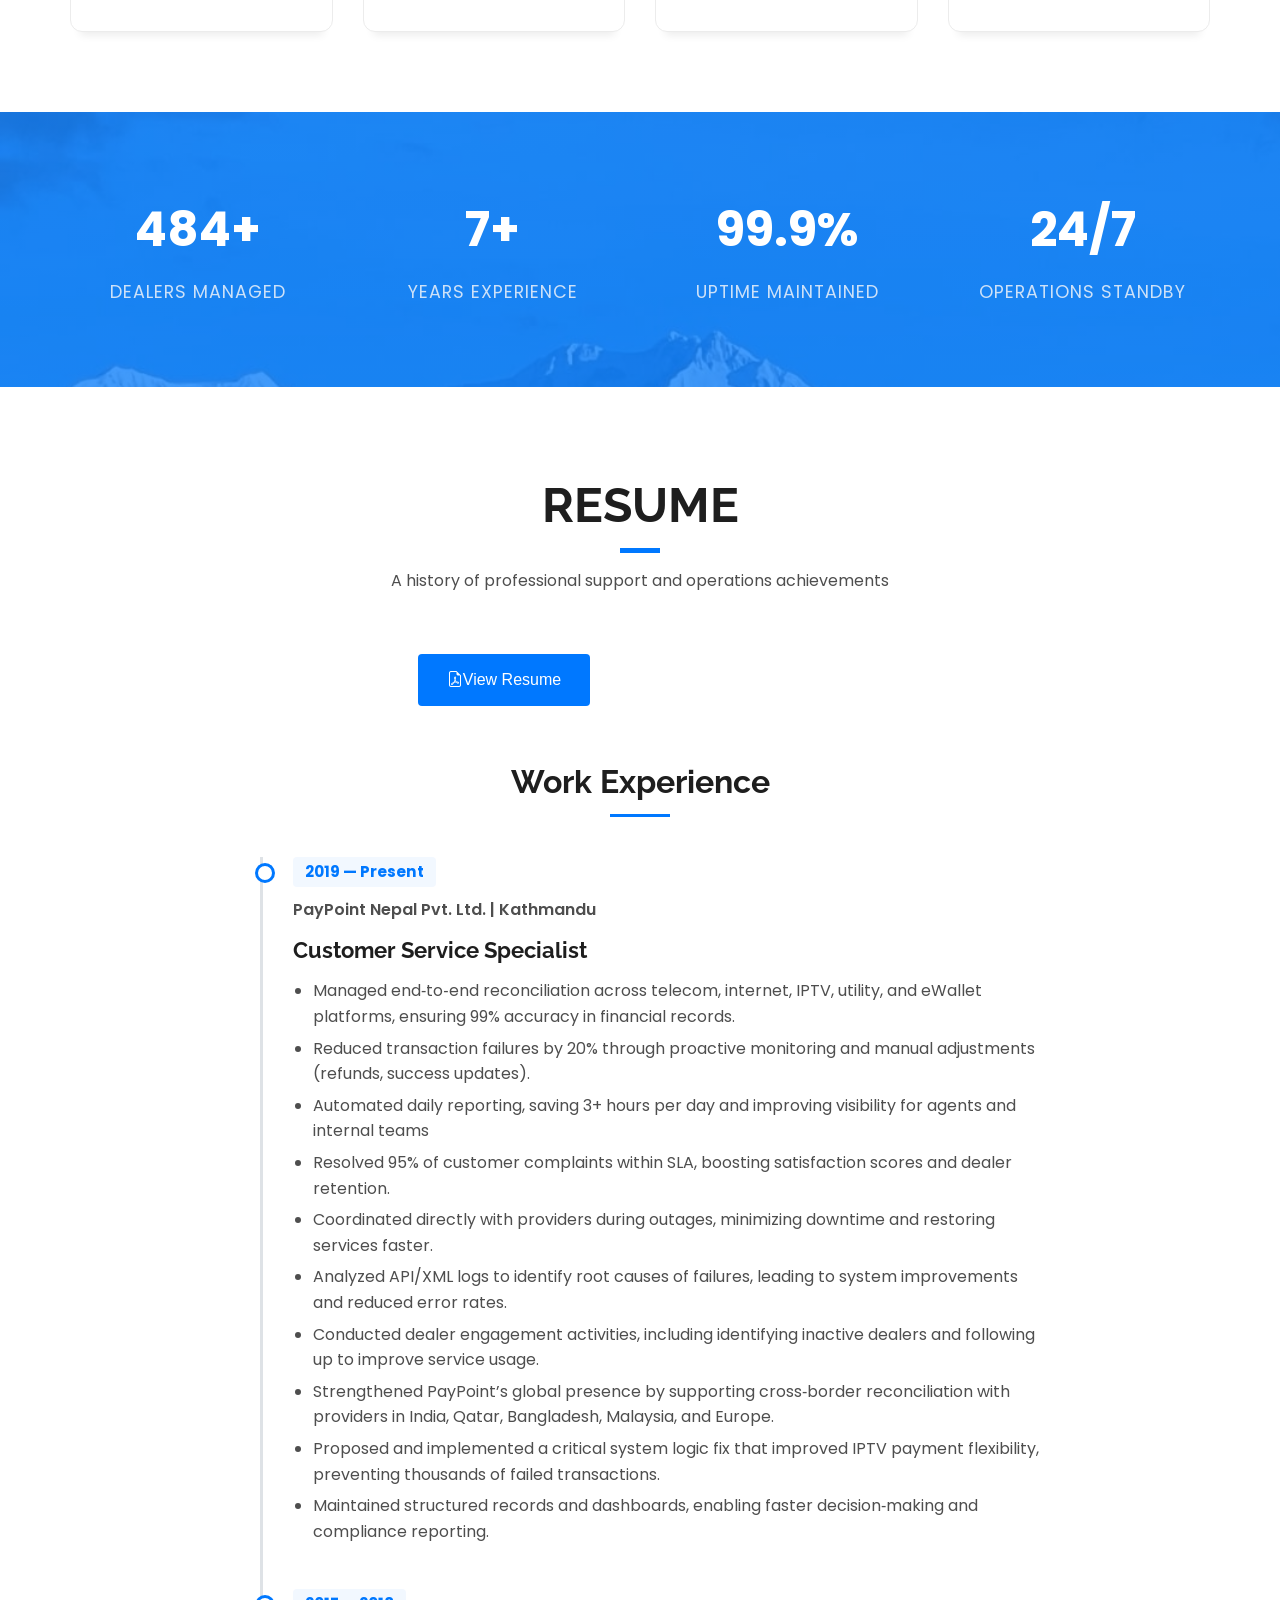
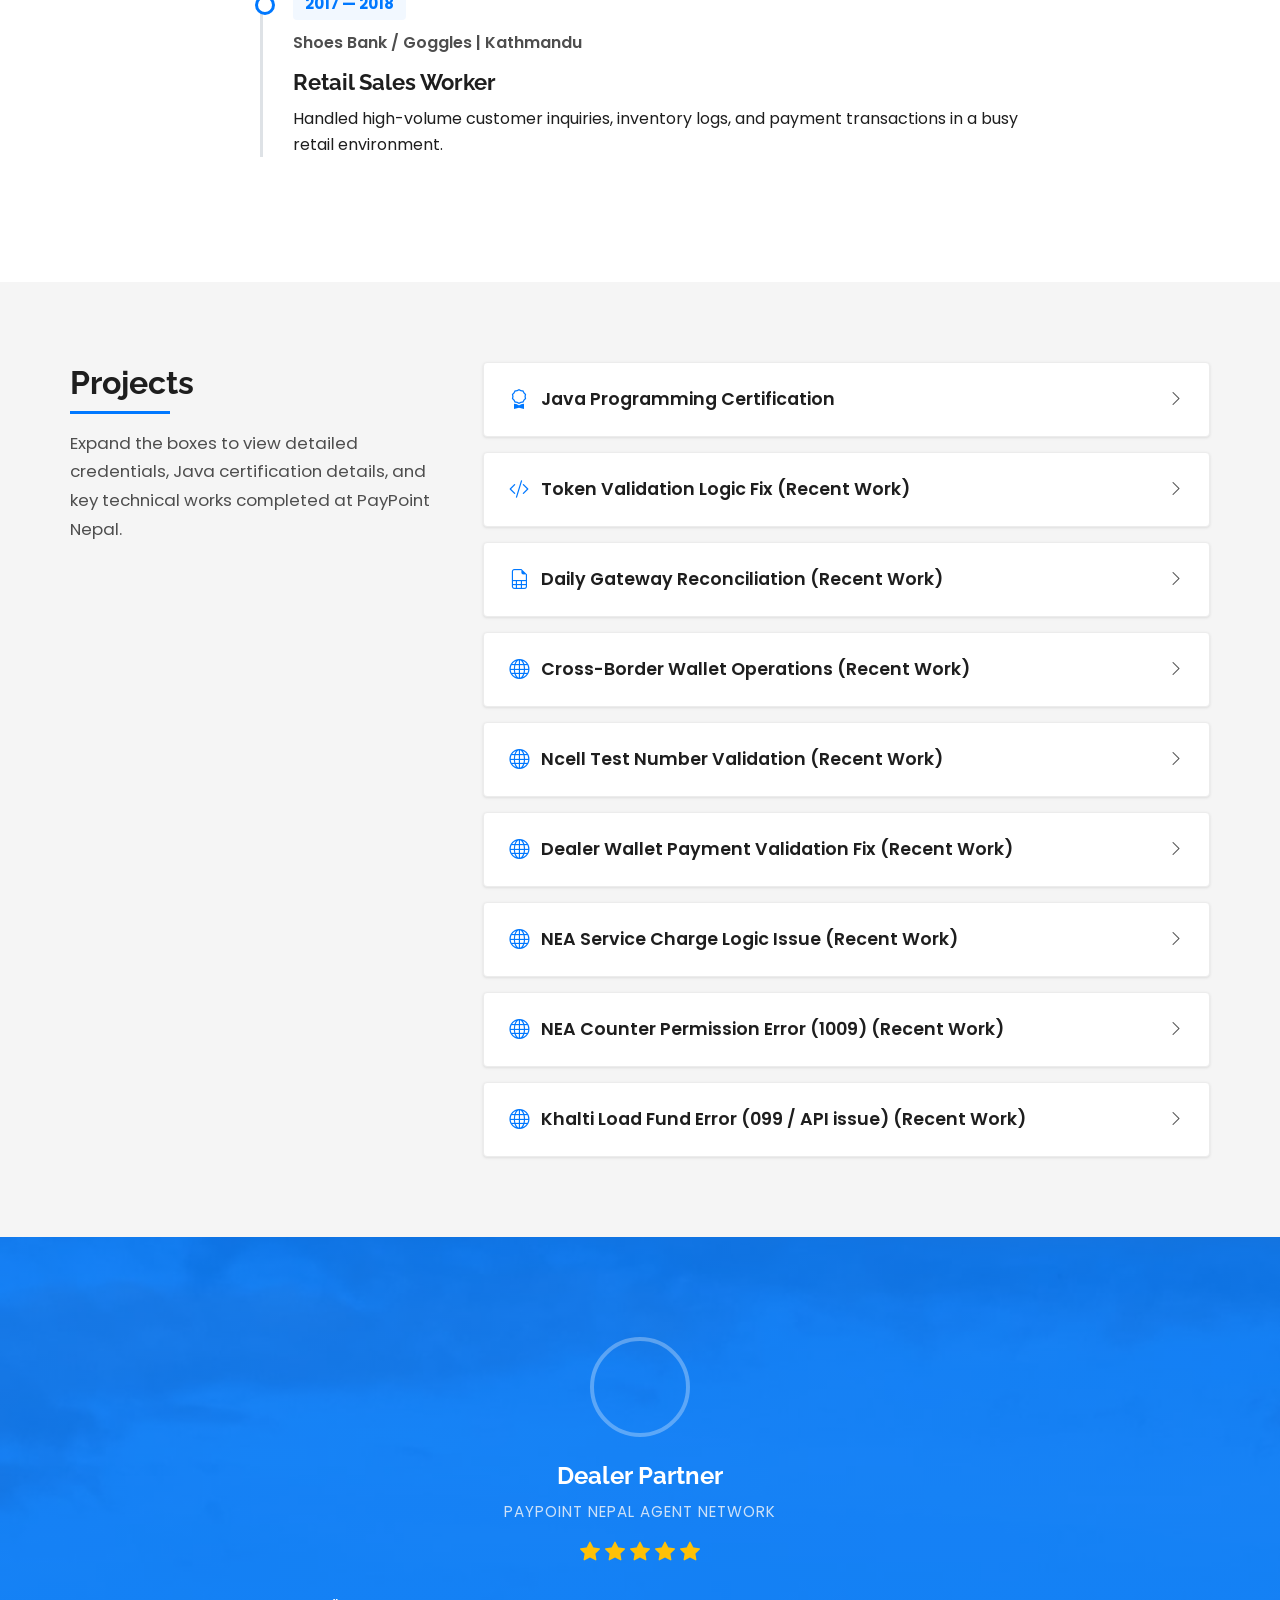
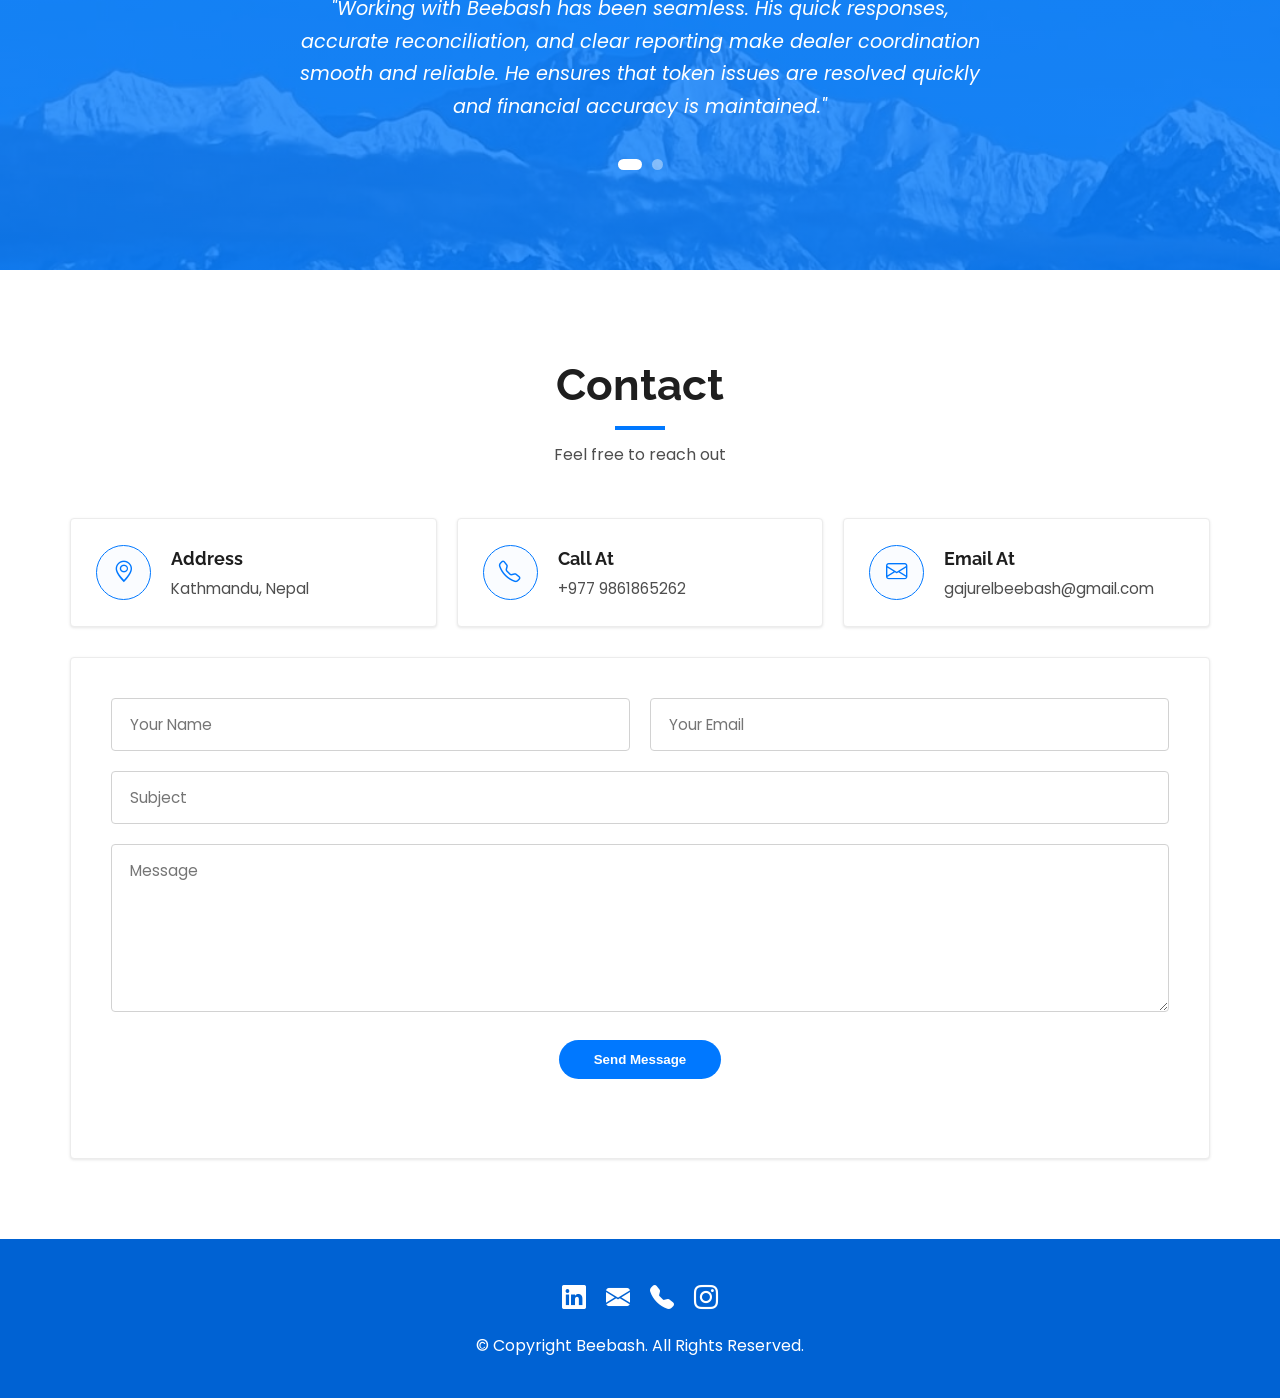
==== commit ee578ec8: "Change 'License' link to 'Certification'" ====
--- a/index.html
+++ b/index.html
@@ -42,7 +42,7 @@
           <li><a href="#experience" class="nav-link">Resume</a></li>
           <li><a href="#projects" class="nav-link">Projects</a></li>
           <li><a href="#testimonials" class="nav-link">Testimonials</a></li>
-          <li><a href="license.html" class="nav-link">License</a></li>
+          <li><a href="license.html" class="nav-link">Certification</a></li>
           <li><a href="#contact" class="nav-link">Contact</a></li>
         </ul>
       </nav>
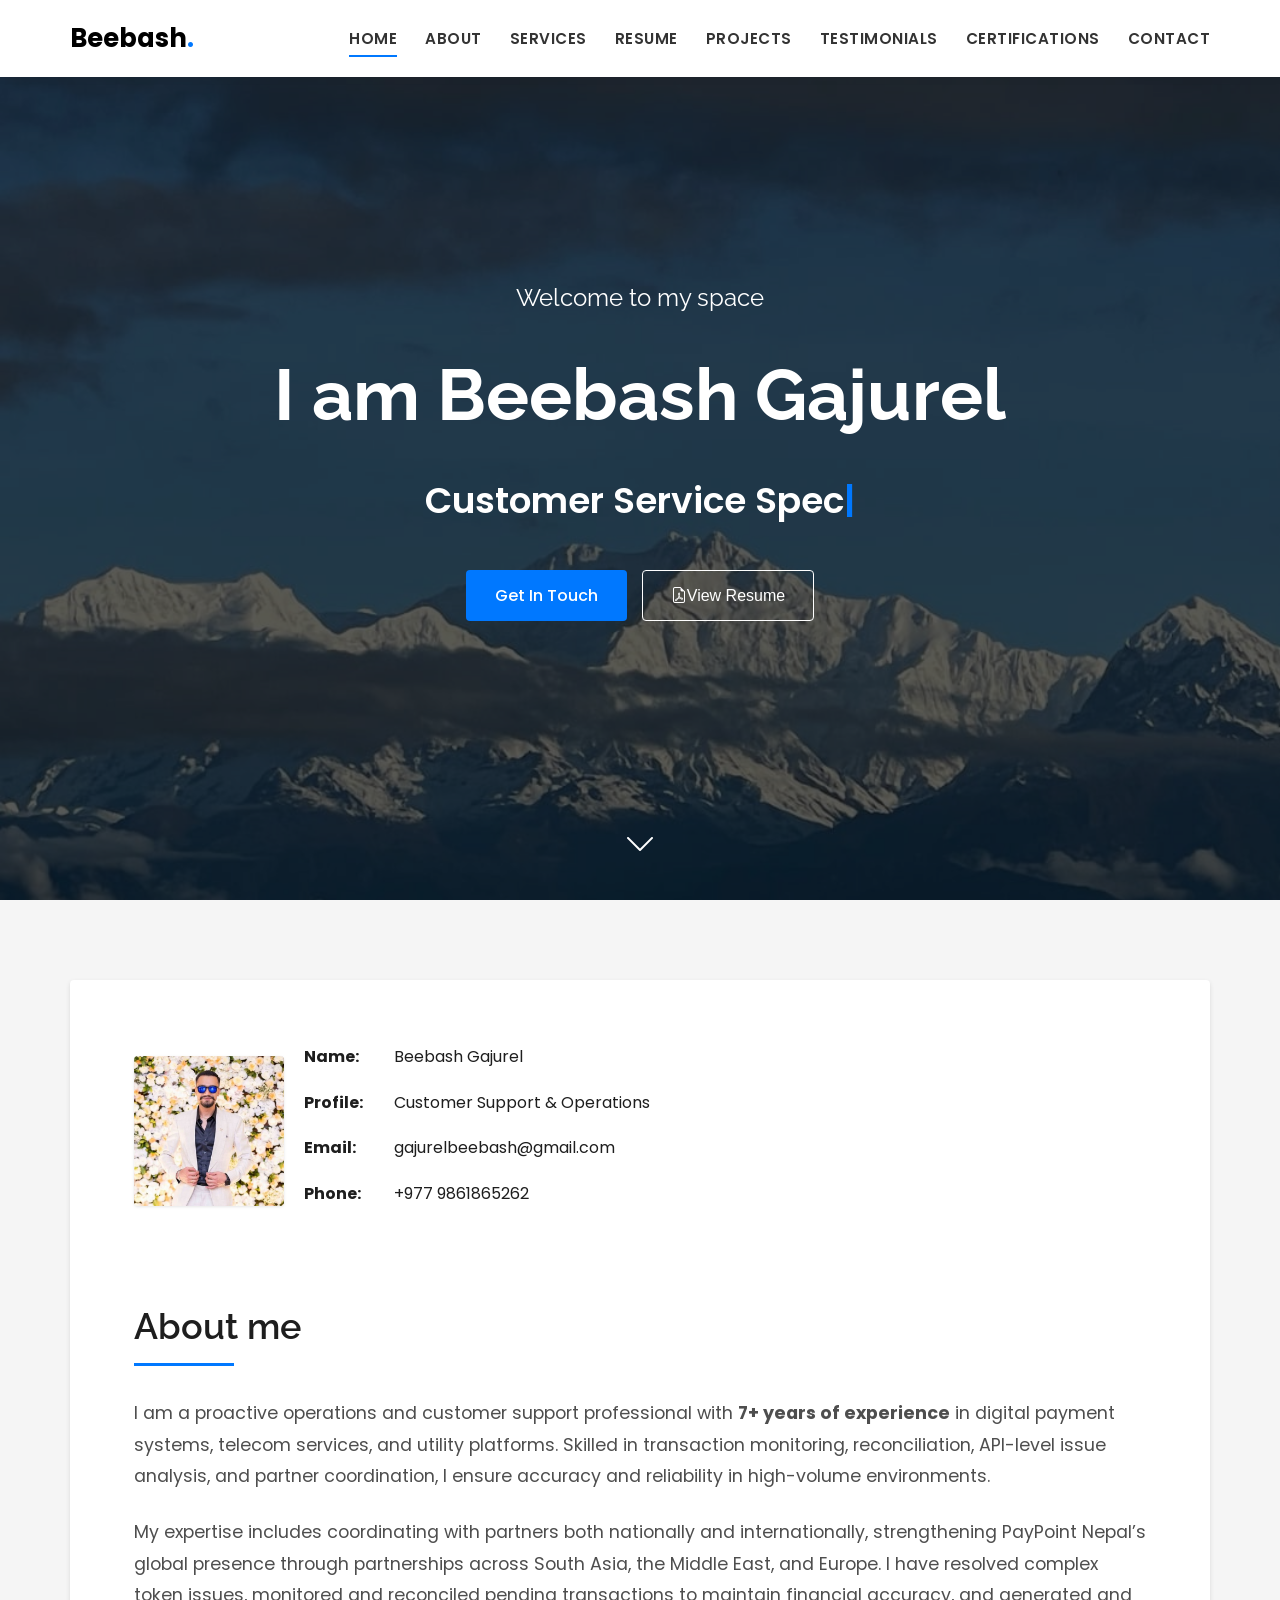
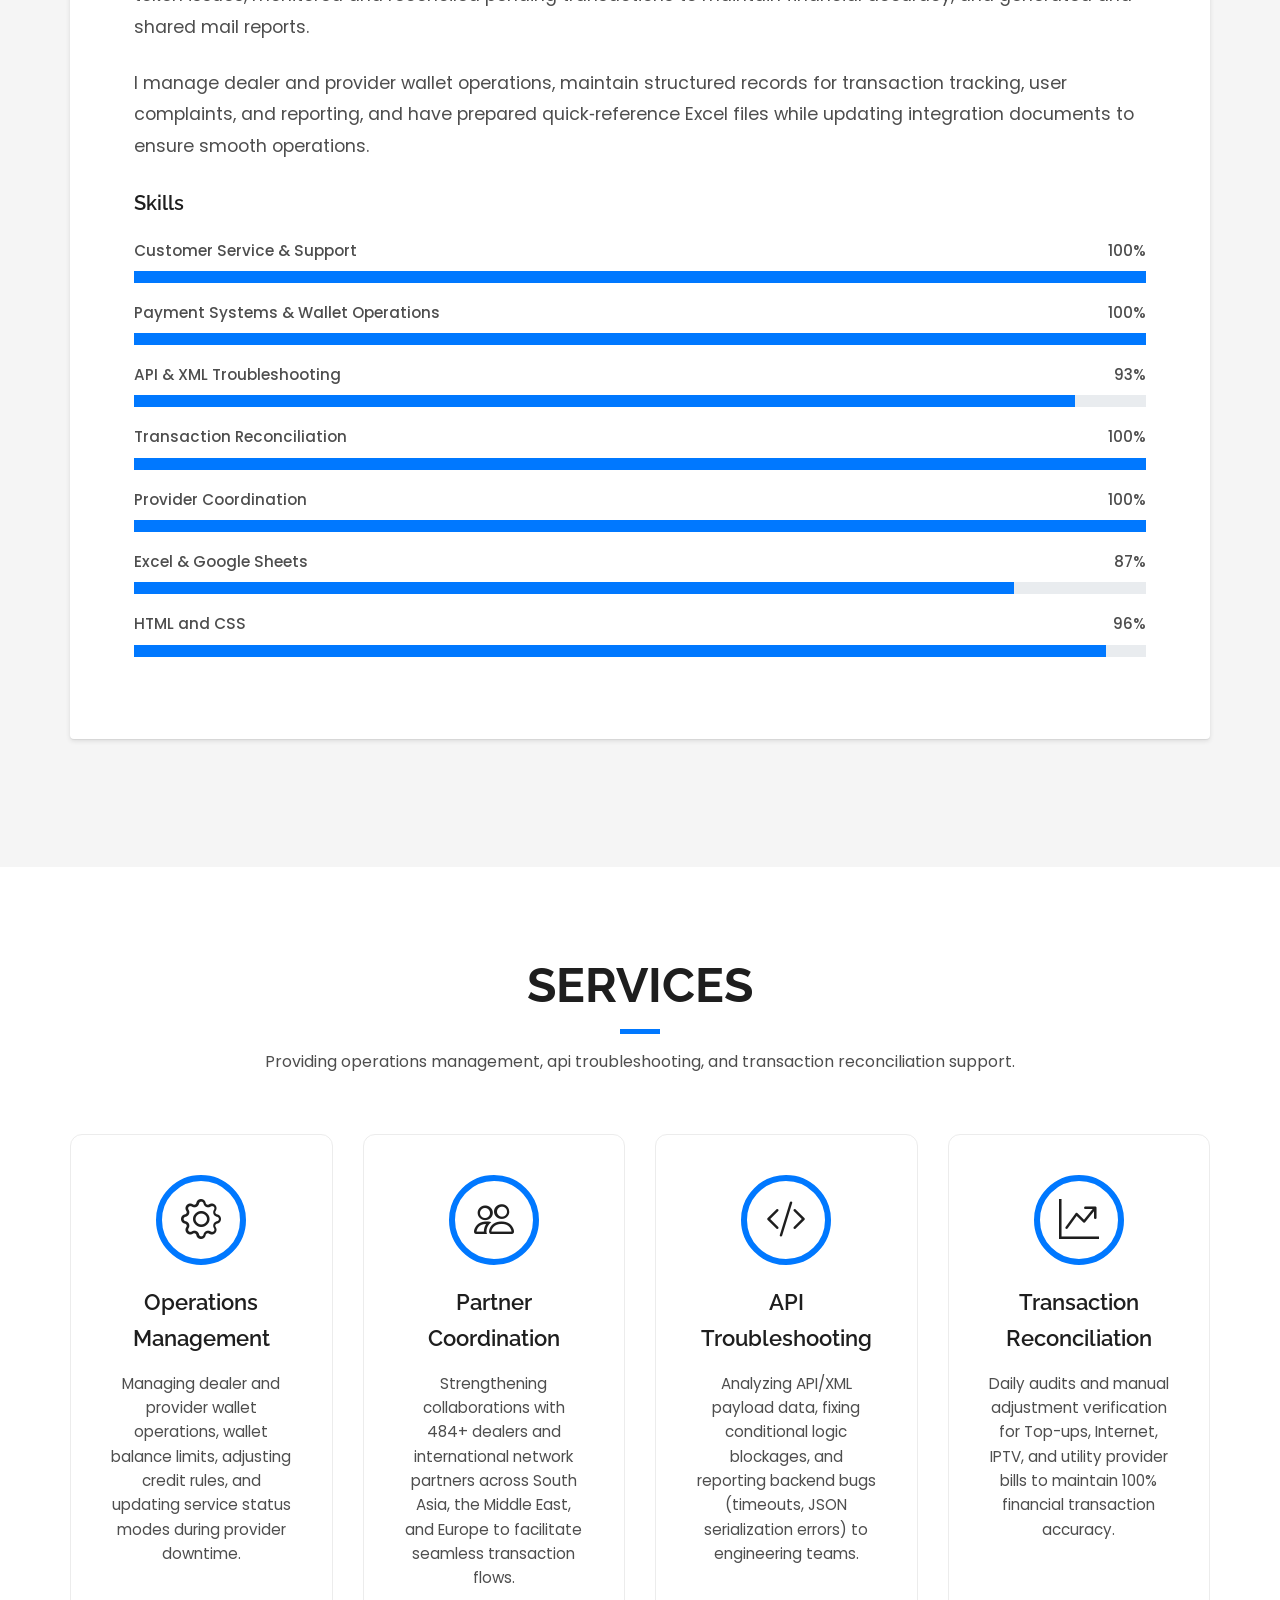
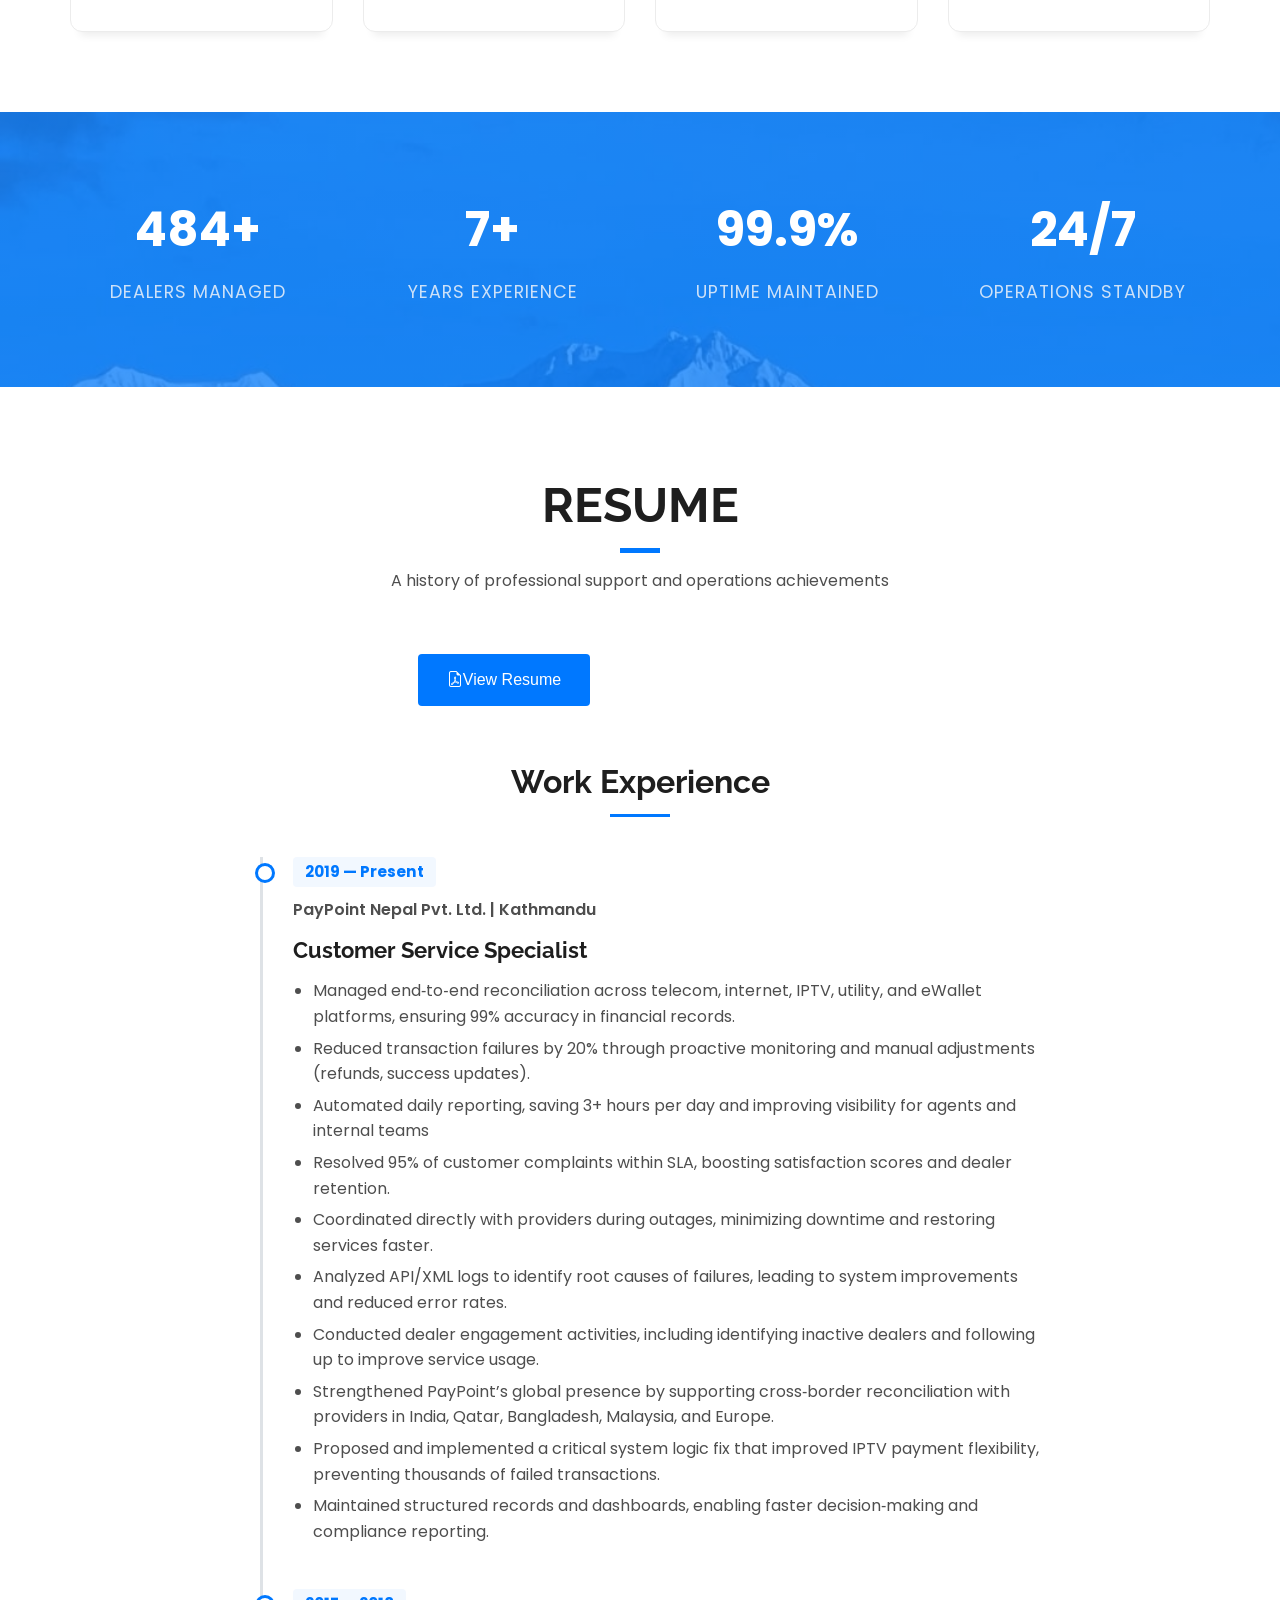
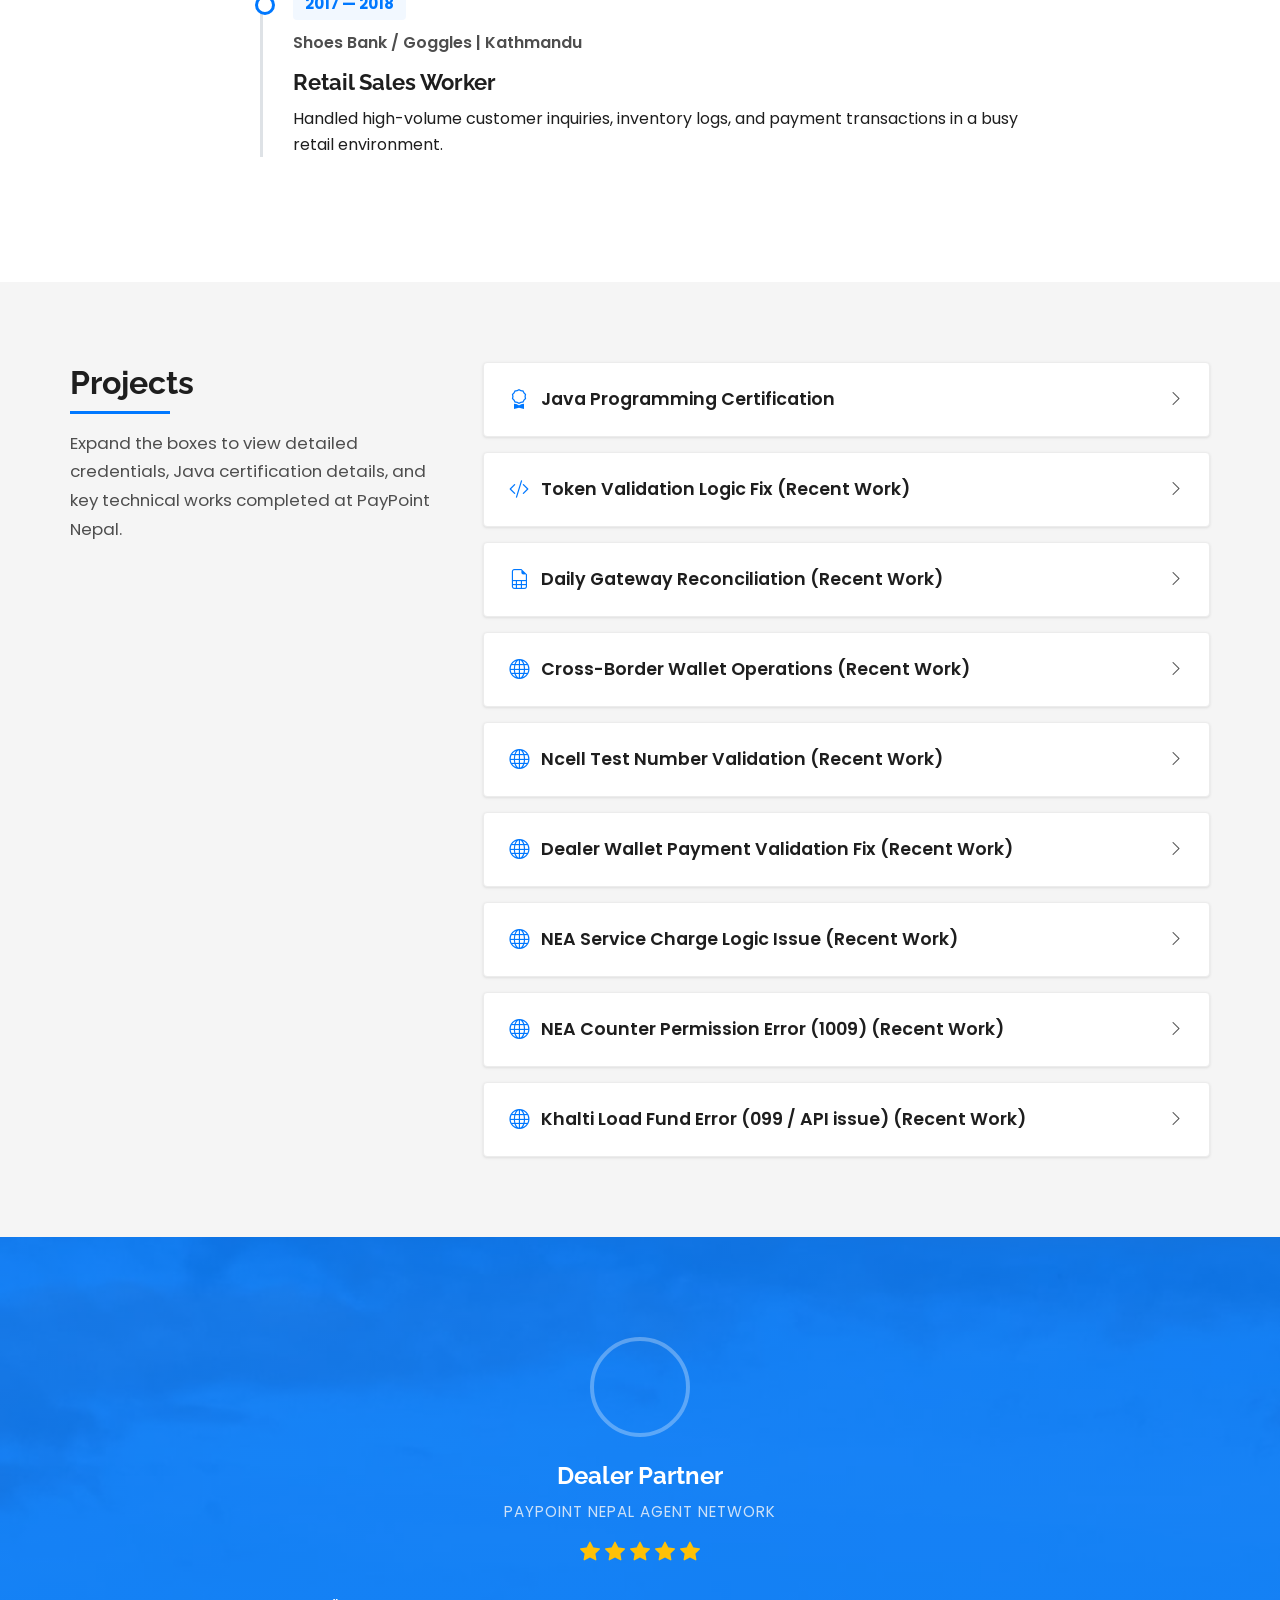
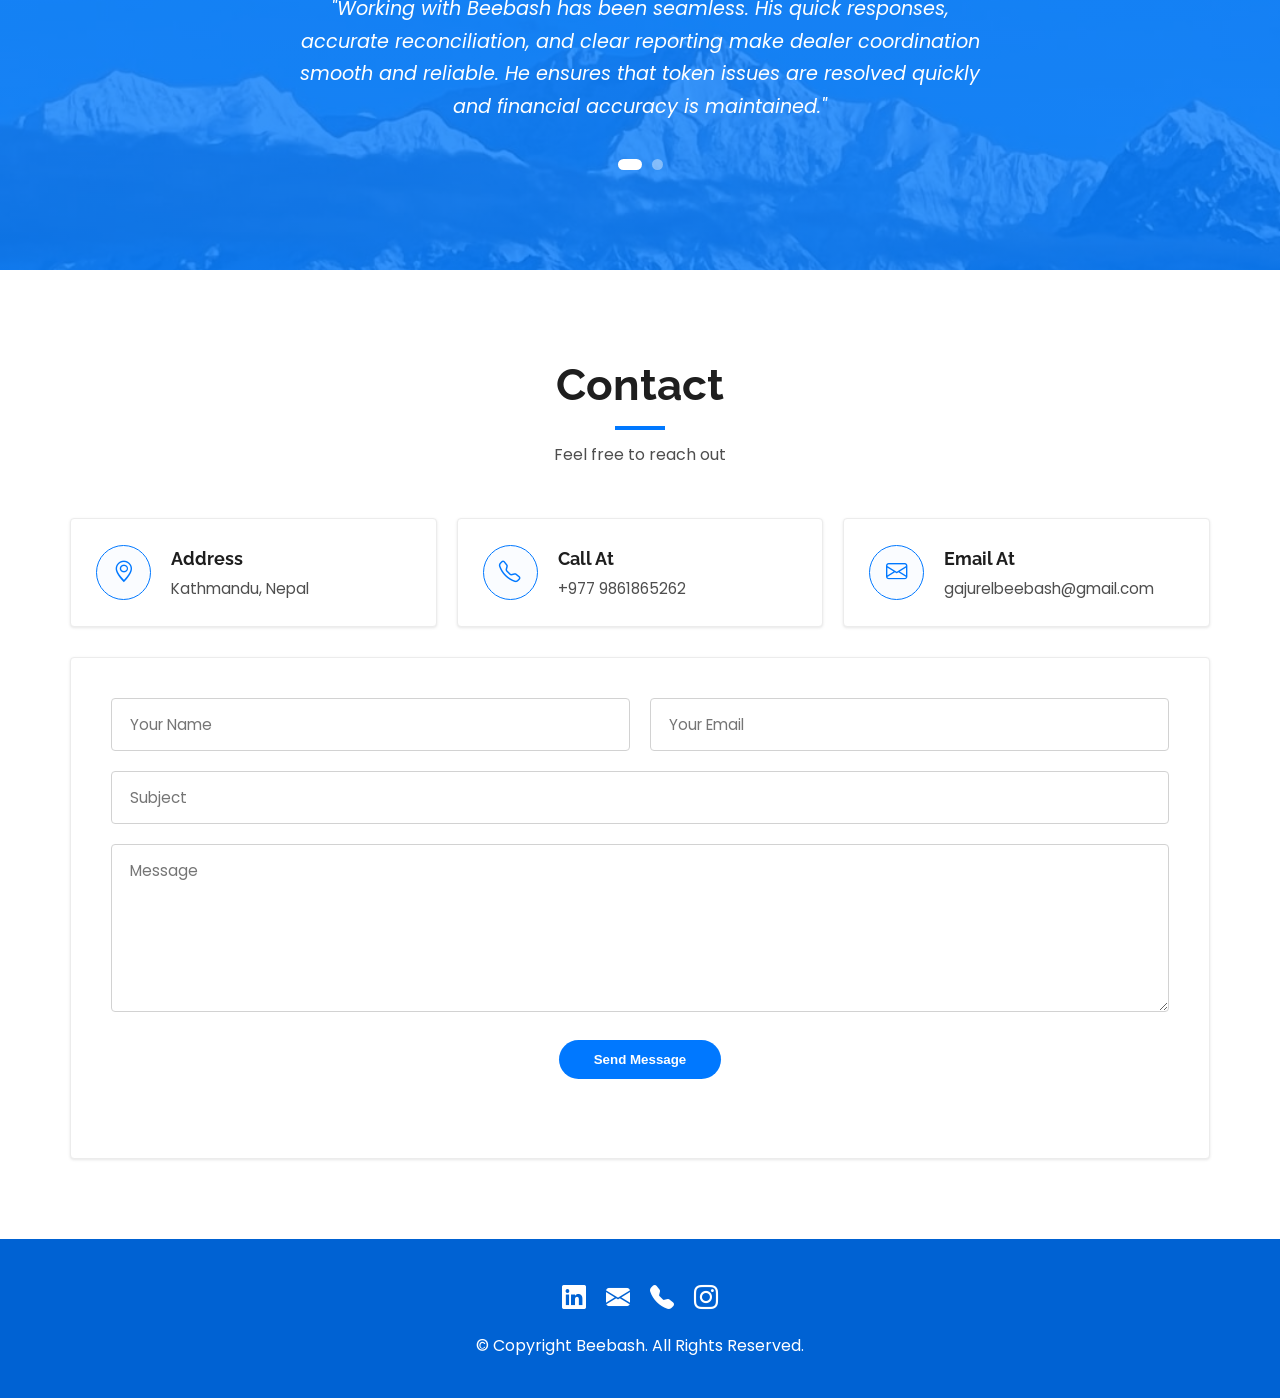
==== commit 9713c65c: "Rename 'Certification' link to 'Certifications'" ====
--- a/index.html
+++ b/index.html
@@ -42,7 +42,7 @@
           <li><a href="#experience" class="nav-link">Resume</a></li>
           <li><a href="#projects" class="nav-link">Projects</a></li>
           <li><a href="#testimonials" class="nav-link">Testimonials</a></li>
-          <li><a href="license.html" class="nav-link">Certification</a></li>
+          <li><a href="license.html" class="nav-link">Certifications</a></li>
           <li><a href="#contact" class="nav-link">Contact</a></li>
         </ul>
       </nav>
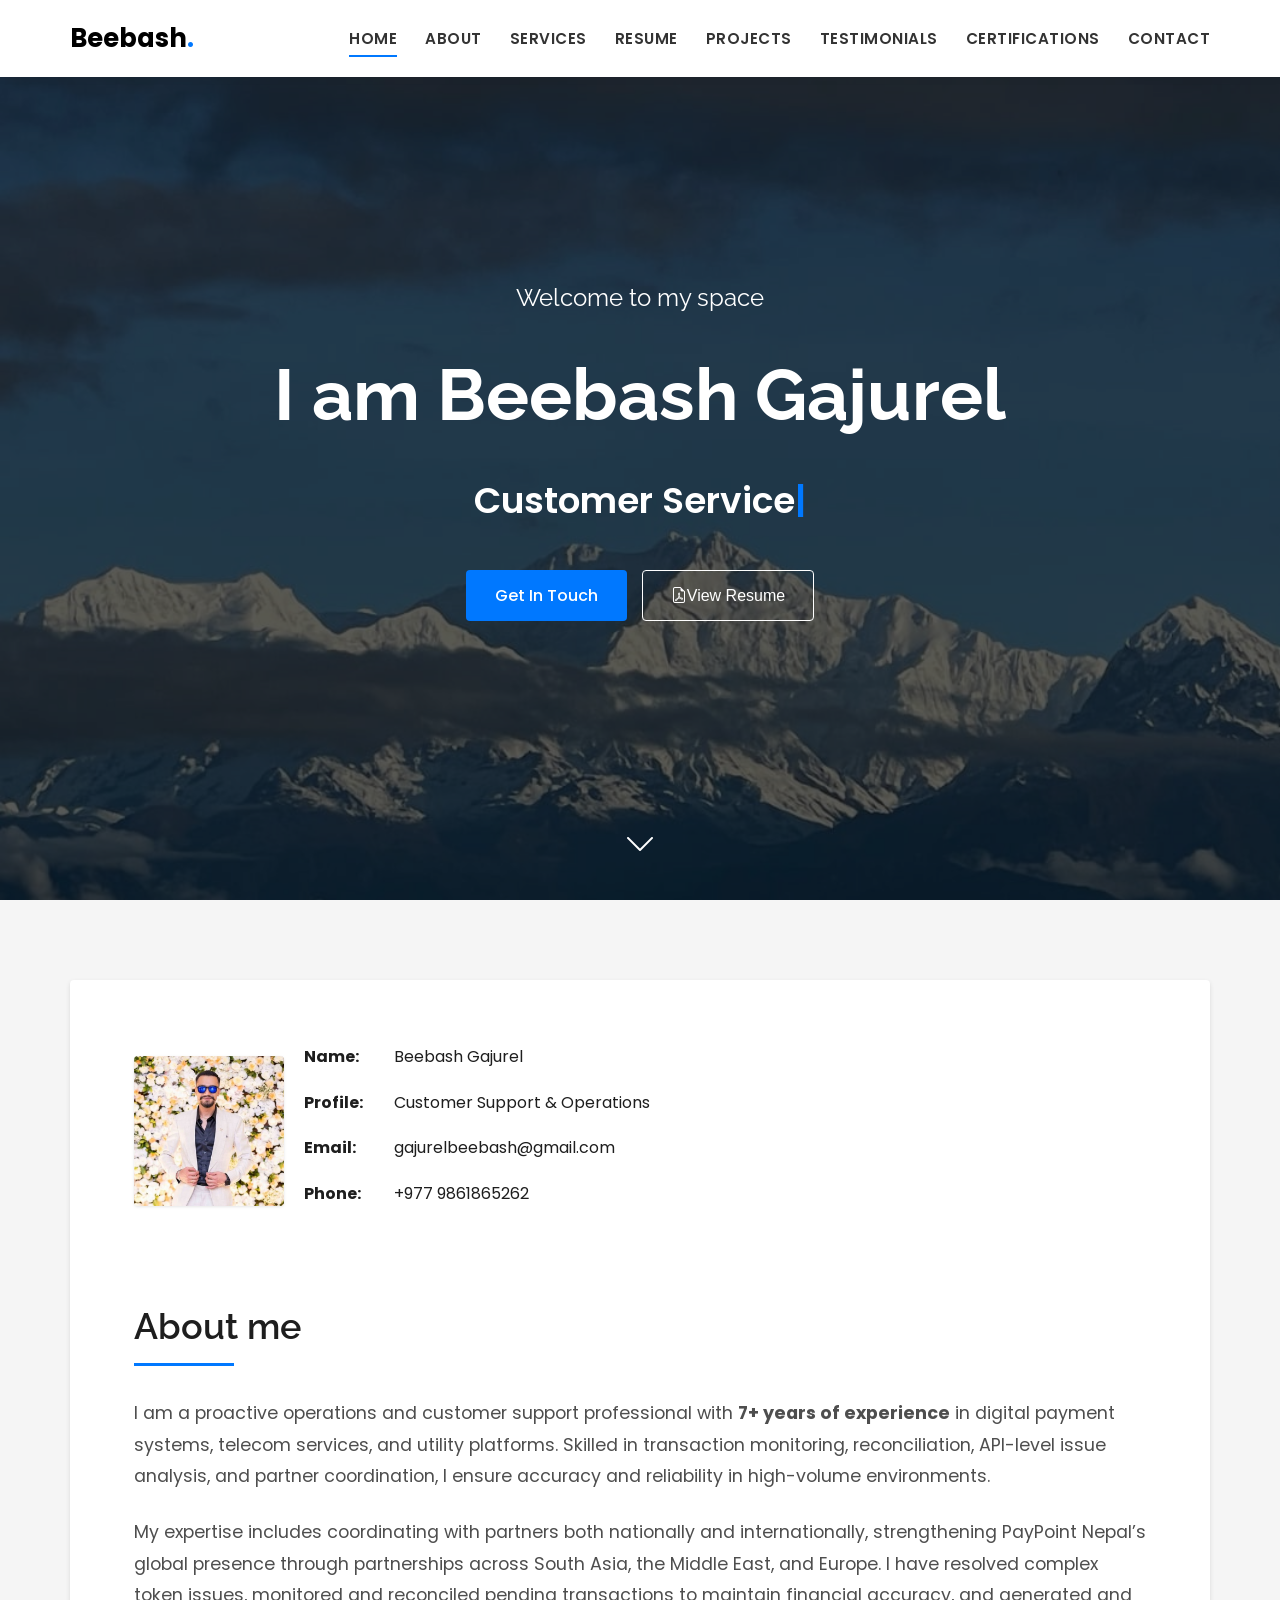
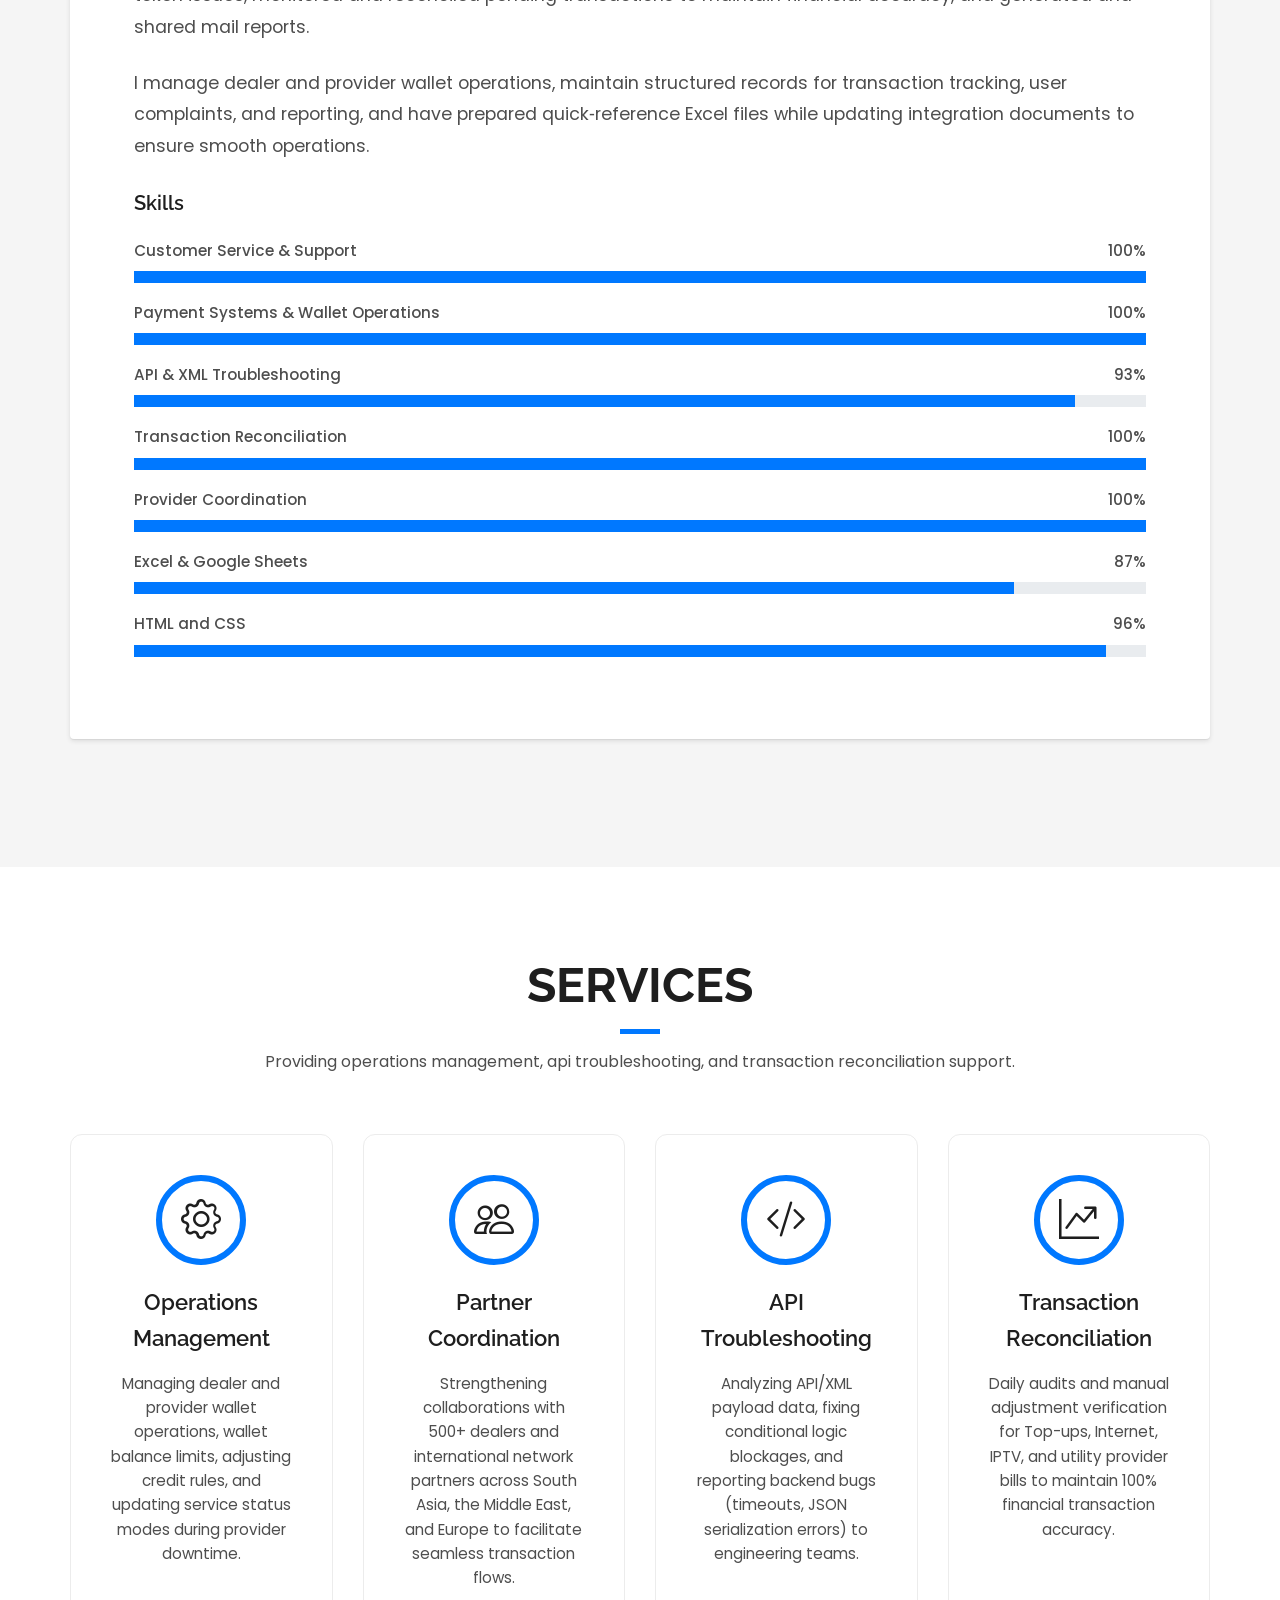
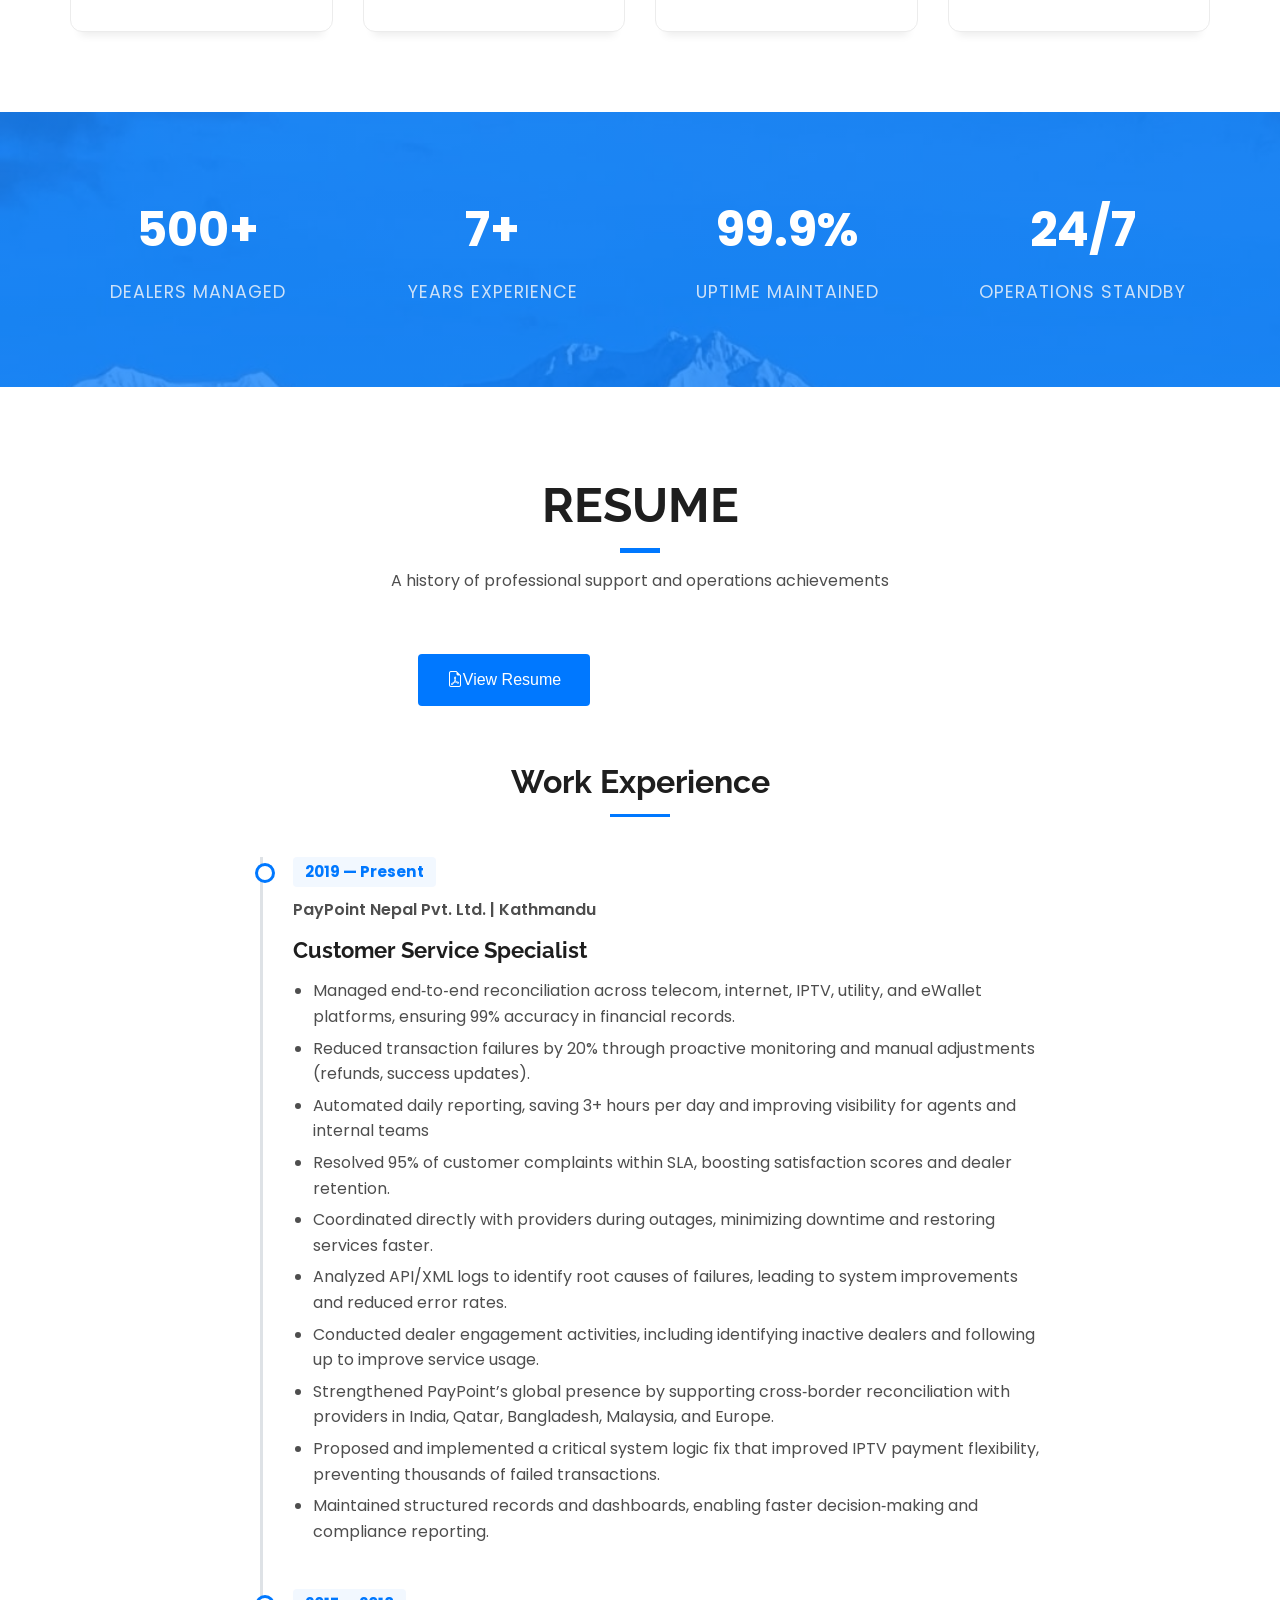
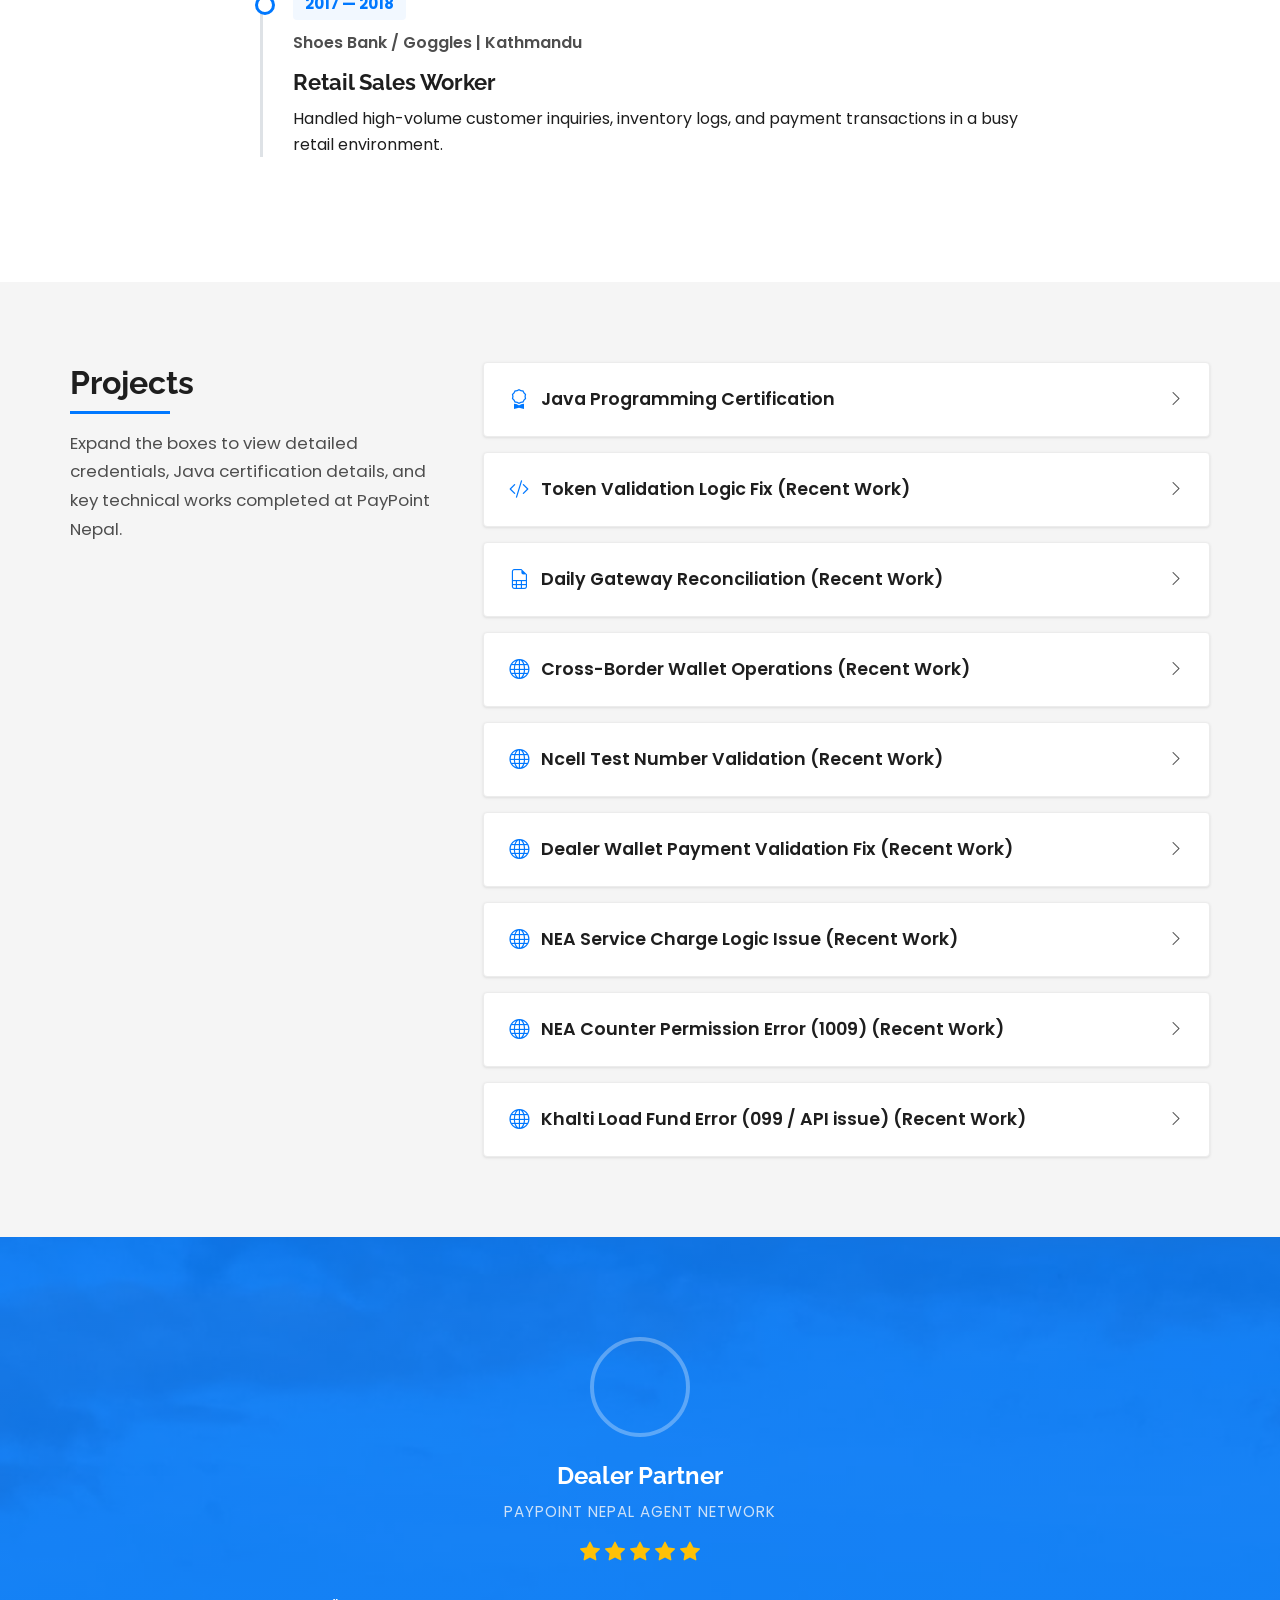
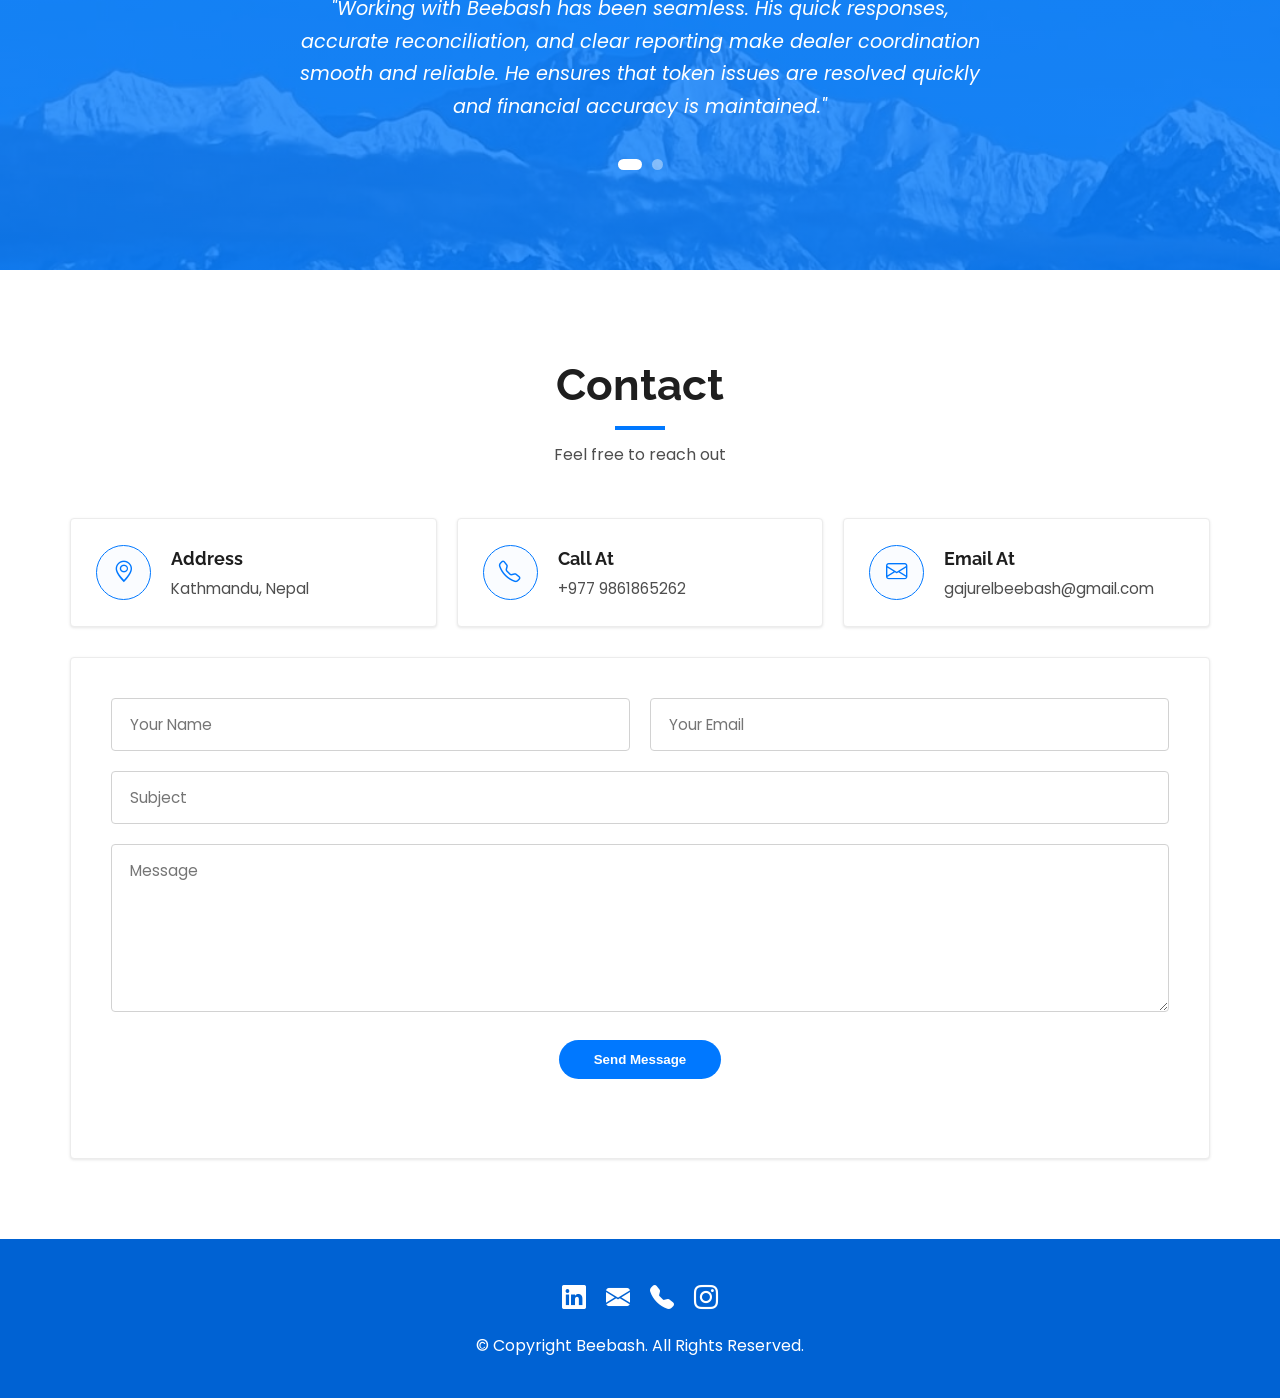
==== commit 8a06fc41: "Update index.html" ====
--- a/index.html
+++ b/index.html
@@ -42,7 +42,7 @@
           <li><a href="#experience" class="nav-link">Resume</a></li>
           <li><a href="#projects" class="nav-link">Projects</a></li>
           <li><a href="#testimonials" class="nav-link">Testimonials</a></li>
-          <li><a href="license.html" class="nav-link">Certifications</a></li>
+          <li><a href="#certifications.html" class="nav-link">Certifications</a></li>
           <li><a href="#contact" class="nav-link">Contact</a></li>
         </ul>
       </nav>
@@ -213,7 +213,7 @@
             <i class="bi bi-people"></i>
           </div>
           <h3>Partner Coordination</h3>
-          <p>Strengthening collaborations with 484+ dealers and international network partners across South Asia, the Middle East, and Europe to facilitate seamless transaction flows.</p>
+          <p>Strengthening collaborations with 500+ dealers and international network partners across South Asia, the Middle East, and Europe to facilitate seamless transaction flows.</p>
         </div>
 
         <!-- Service Card 3 -->
@@ -241,7 +241,7 @@
   <section class="stats-banner">
     <div class="stats-grid">
       <div class="stat-item">
-        <span class="stat-number">484+</span>
+        <span class="stat-number">500+</span>
         <span class="stat-label">Dealers Managed</span>
       </div>
       <div class="stat-item">
